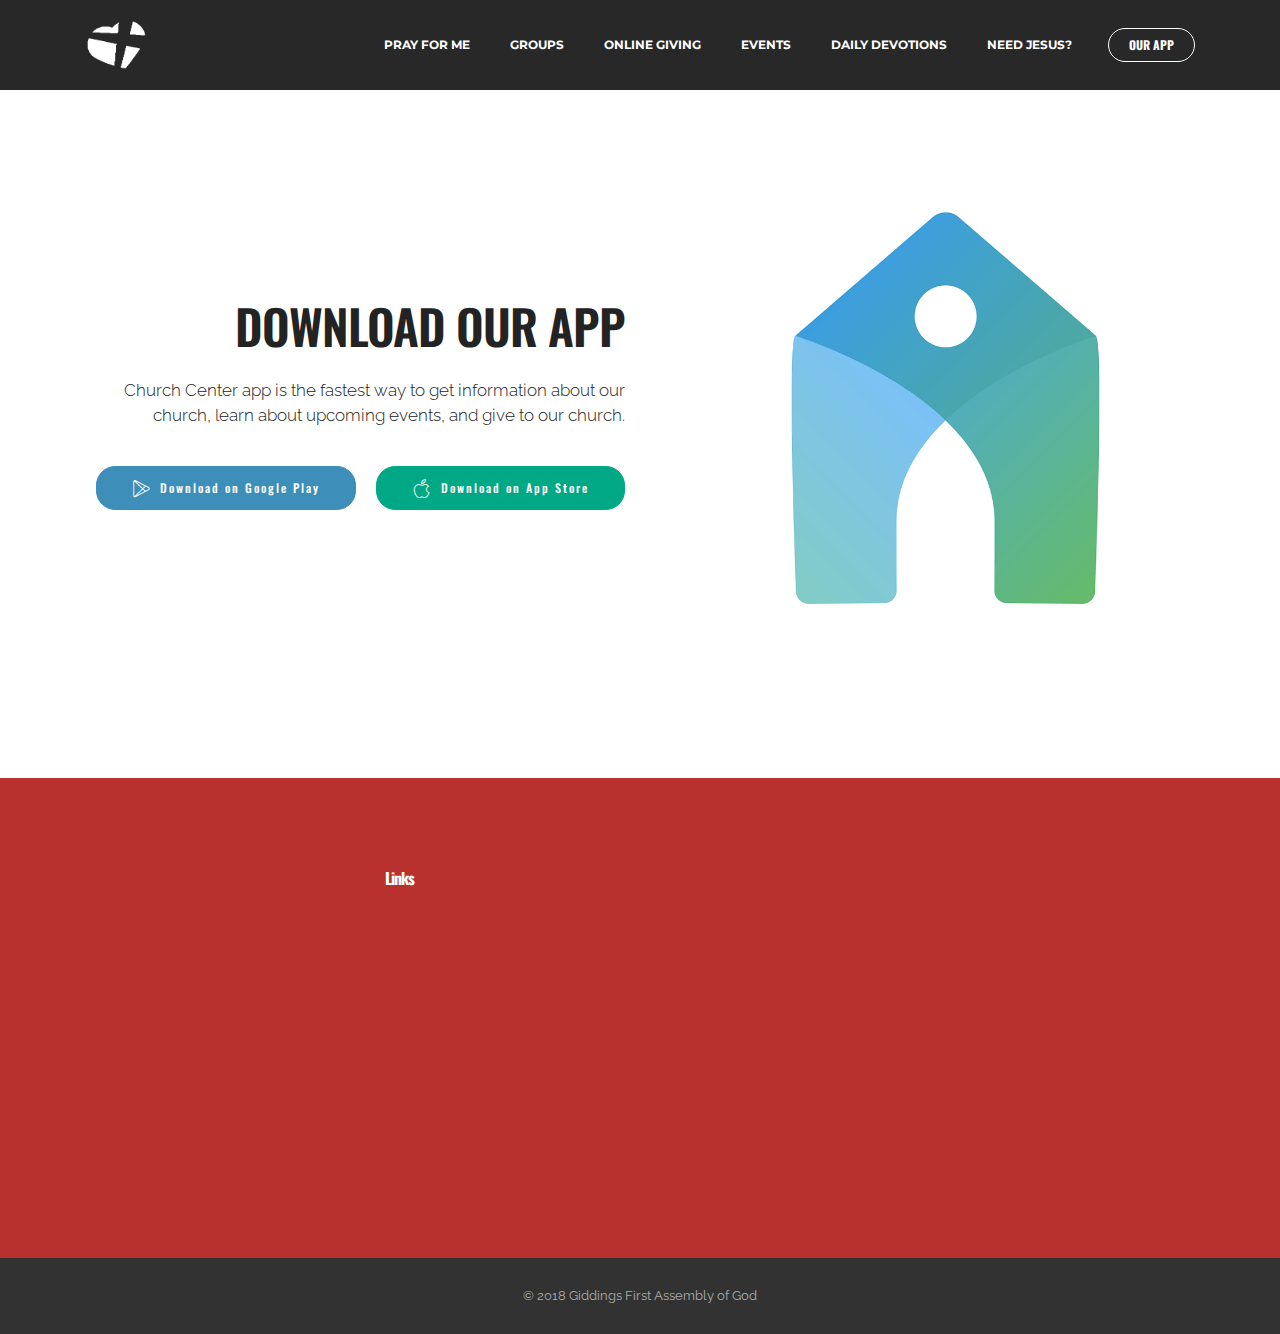
==== app.html @ a01096cb "create github pages" ====
<!DOCTYPE html>
<html >
<head>
  <!-- Site made with Mobirise Website Builder v4.8.7, https://mobirise.com -->
  <meta charset="UTF-8">
  <meta http-equiv="X-UA-Compatible" content="IE=edge">
  <meta name="generator" content="Mobirise v4.8.7, mobirise.com">
  <meta name="viewport" content="width=device-width, initial-scale=1, minimum-scale=1">
  <link rel="shortcut icon" href="assets/images/favicons-16x13-75-128x104-71.png" type="image/x-icon">
  <meta name="description" content="Church Center app is the fastest way to get information about your church, register for events, and give to your church on iOS. Use your credit card, setup a bank account, or use Apple Pay to give quickly to your church.">
  <title>Apps</title>
  <link rel="stylesheet" href="assets/icon54/style.css">
  <link rel="stylesheet" href="https://fonts.googleapis.com/css?family=Montserrat:400,700">
  <link rel="stylesheet" href="https://fonts.googleapis.com/css?family=Raleway:100,100i,200,200i,300,300i,400,400i,500,500i,600,600i,700,700i,800,800i,900,900i">
  <link rel="stylesheet" href="https://fonts.googleapis.com/css?family=Lora:400,700,400italic,700italic&subset=latin">
  <link rel="stylesheet" href="assets/tether/tether.min.css">
  <link rel="stylesheet" href="assets/bootstrap/css/bootstrap.min.css">
  <link rel="stylesheet" href="assets/animate.css/animate.min.css">
  <link rel="stylesheet" href="assets/dropdown/css/style.css">
  <link rel="stylesheet" href="assets/theme/css/style.css">
  <link rel="stylesheet" href="assets/mobirise/css/mbr-additional.css" type="text/css">
  
  
  <script src="https://js.churchcenter.com/modal/v1"></script>
</head>
<body>
  <section id="ext_menu-29" data-rv-view="74">

    <nav class="navbar navbar-dropdown navbar-fixed-top">
        <div class="container">

            <div class="mbr-table">
                <div class="mbr-table-cell">

                    <div class="navbar-brand">
                        <a href="index.html" class="navbar-logo"><img src="assets/images/heart-1400x1123-5-159x128-78.png" alt="logo"></a>
                        
                    </div>

                </div>
                <div class="mbr-table-cell">

                    <button class="navbar-toggler pull-xs-right hidden-md-up" type="button" data-toggle="collapse" data-target="#exCollapsingNavbar">
                        <div class="hamburger-icon"></div>
                    </button>

                    <ul class="nav-dropdown collapse pull-xs-right nav navbar-nav navbar-toggleable-sm" id="exCollapsingNavbar"><li class="nav-item"><a class="nav-link link" href="https://giddingsag.churchcenter.com/people/forms/146?open-in-church-center-modal=true" target="_blank">PRAY FOR ME</a></li><li class="nav-item"><a class="nav-link link" href="https://giddingsag.churchcenteronline.com/groups" target="_blank">GROUPS</a></li><li class="nav-item"><a class="nav-link link" href="https://giddingsag.churchcenter.com/giving?open-in-church-center-modal=true" target="_blank">ONLINE GIVING</a></li><li class="nav-item"><a class="nav-link link" href="https://giddingsag.churchcenteronline.com/registrations" target="_blank">EVENTS</a></li><li class="nav-item"><a class="nav-link link" href="devotions.html">DAILY DEVOTIONS</a></li><li class="nav-item"><a class="nav-link link" href="jesus.html">NEED JESUS?</a></li><li class="nav-item nav-btn"><a class="nav-link btn btn-white btn-white-outline" href="app.html">OUR APP</a></li></ul>
                    <button hidden="" class="navbar-toggler navbar-close" type="button" data-toggle="collapse" data-target="#exCollapsingNavbar">
                        <div class="close-icon"></div>
                    </button>

                </div>
            </div>

        </div>
    </nav>

</section>

<section class="engine"><a href="https://mobirise.info/t">amp templates</a></section><section class="mbr-section mbr-after-navbar" id="msg-box5-2f" data-rv-view="119" style="background-color: rgb(255, 255, 255); padding-top: 160px; padding-bottom: 120px;">

    
    <div class="container">
        <div class="row">
            <div class="mbr-table-md-up">

              

              <div class="mbr-table-cell col-md-5 text-xs-center text-md-right content-size">
                  <h3 class="mbr-section-title display-2">DOWNLOAD OUR APP</h3>
                  <div class="lead">

                    <p>Church Center app is the fastest way to get information about our church, learn about upcoming events, and give to our church.<br></p>

                  </div>

                  <div> <a class="btn btn-danger" href="https://play.google.com/store/apps/details?id=com.ministrycentered.churchcenter" target="_blank"><span class="icon54-v1-google-play mbr-iconfont mbr-iconfont-btn"></span>Download on Google Play</a> <a class="btn btn-info" href="https://itunes.apple.com/us/app/my-church-center/id1357742931?mt=8" target="_blank"><span class="icon54-v1-apple2 mbr-iconfont mbr-iconfont-btn"></span>Download on App Store</a></div>
              </div>


              


              <div class="mbr-table-cell mbr-left-padding-md-up mbr-valign-top col-md-7 image-size" style="width: 50%;">
                  <div class="mbr-figure"><img src="assets/images/square-859x859.png"></div>
              </div>

            </div>
        </div>
    </div>

</section>

<div id="contacts2-27" custom-code="true" data-rv-view="72"><section class="mbr-section mbr-section-md-padding mbr-footer footer2" style="background-color: rgb(184, 49, 47); padding-top: 90px; padding-bottom: 90px;">
    
    <div class="container">
        <div class="row">
            <div class="mbr-footer-content col-xs-12 col-md-3">
                <p class="mbr-editable-content"><strong>Address</strong><br>1050 N. Orange St.<br>Giddings, TX &nbsp;78942<br><br><br>
<strong>Contacts</strong><br>
Email: info@giddingsag.org<br>
Phone: (979) 542-2904</p>
            </div>
            <div class="mbr-footer-content col-xs-12 col-md-3 mbr-editable-content"><strong>Links</strong><ul><li><a href="https://www.youtube.com/user/PastorPatSongs" target="_blank" class="text-white">Pastor's YouTube Channel</a><a class="text-white" href="https://mobirise.com/mobirise-free-win.zip"></a></li><li><a href="https://www.facebook.com/First-Assembly-of-God-637600716319826/?fref=ts&ref=br_tf" target="_blank" class="text-white">Our Facebook Page</a></li><li><div class="fb-send-to-messenger" messenger_app_id="1678638095724206" page_id="637600716319826" data-ref="b64:bWFpbndlYnNpdGU=" color="white" size="xlarge"> </div></li></ul>
           
            </div>
            <div class="col-xs-12 col-md-6">
                <div class="mbr-map">
                    <iframe src="https://www.google.com/maps/embed?pb=!1m18!1m12!1m3!1d3448.653255046473!2d-96.92964078526757!3d30.189897518642383!2m3!1f0!2f0!3f0!3m2!1i1024!2i768!4f13.1!3m3!1m2!1s0x864465641f2641b5%3A0x434a0b38d1fec777!2s1050+N+Orange+St%2C+Giddings%2C+TX+78942!5e0!3m2!1sen!2sus!4v1473897650247" width="100%" height="300" frameborder="0" style="border:0" allowfullscreen=""></iframe></div>
                
                
            </div>
        </div>
    </div>
</section></div>

<div id="footer1-28" custom-code="true" data-rv-view="73"><footer class="mbr-small-footer mbr-section mbr-section-nopadding" data-rv-view="41" style="background-color: rgb(50, 50, 50); padding-top: 1.75rem; padding-bottom: 1.75rem;">
    
    <div class="container text-xs-center">
        <p class="mbr-editable-content">© 2018 Giddings First Assembly of God</p>        
    </div>
</footer></div>


  <script src="assets/web/assets/jquery/jquery.min.js"></script>
  <script src="assets/tether/tether.min.js"></script>
  <script src="assets/bootstrap/js/bootstrap.min.js"></script>
  <script src="assets/smooth-scroll/smooth-scroll.js"></script>
  <script src="assets/viewport-checker/jquery.viewportchecker.js"></script>
  <script src="assets/dropdown/js/script.min.js"></script>
  <script src="assets/touch-swipe/jquery.touch-swipe.min.js"></script>
  <script src="assets/theme/js/script.js"></script>
  
   <script> window.fbMessengerPlugins = window.fbMessengerPlugins || { init : function() { FB.init({ appId: "1678638095724206", xfbml: true, version: "v2.6" }); }, callable : [] }; window.fbAsyncInit = window.fbAsyncInit || function() { window.fbMessengerPlugins.callable.forEach( function( item ) { item(); } ); window.fbMessengerPlugins.init(); }; setTimeout( function() { (function(d, s, id){ var js, fjs = d.getElementsByTagName(s)[0]; if (d.getElementById(id)) { return; } js = d.createElement(s); js.id = id; js.src = "//connect.facebook.net/en_US/sdk.js"; fjs.parentNode.insertBefore(js, fjs); }(document, 'script', 'facebook-jssdk')); }, 0); </script> 
 <div id="scrollToTop" class="scrollToTop mbr-arrow-up"><a style="text-align: center;"><i class="mbr-arrow-up-icon"></i></a></div>
    <input name="animation" type="hidden">
  </body>
</html>
---- assets/icon54/style.css ----
@font-face {
    font-family: 'icon54';
    src: url('fonts/icon54.eot?uf6sbu');
    src: url('fonts/icon54.eot?uf6sbu#iefix') format('embedded-opentype'),
        url('fonts/icon54.ttf?uf6sbu') format('truetype'),
        url('fonts/icon54.woff?uf6sbu') format('woff'),
        url('fonts/icon54.svg?uf6sbu#icon54') format('svg');
    font-weight: normal;
    font-style: normal;
}

[class^='icon54-v1-'],
[class*=' icon54-v1-'] {
    /* use !important to prevent issues with browser extensions that change fonts */
    font-family: 'icon54' !important;
    speak: none;
    font-style: normal;
    font-weight: normal;
    font-variant: normal;
    text-transform: none;
    line-height: 1;

    /* Better Font Rendering =========== */
    -webkit-font-smoothing: antialiased;
    -moz-osx-font-smoothing: grayscale;
}

.icon54-v1-add-bag::before {
    content: '\e900';
}
.icon54-v1-add-cart2::before {
    content: '\e901';
}
.icon54-v1-add-chat1::before {
    content: '\e902';
}
.icon54-v1-add-chat2::before {
    content: '\e903';
}
.icon54-v1-add-chat3::before {
    content: '\e904';
}
.icon54-v1-bitcoin-bag::before {
    content: '\e905';
}
.icon54-v1-bitcoin-cart::before {
    content: '\e906';
}
.icon54-v1-cart::before {
    content: '\e907';
}
.icon54-v1-char-search2::before {
    content: '\e908';
}
.icon54-v1-chat-1::before {
    content: '\e909';
}
.icon54-v1-chat-2::before {
    content: '\e90a';
}
.icon54-v1-chat-3::before {
    content: '\e90b';
}
.icon54-v1-chat-bubble1::before {
    content: '\e90c';
}
.icon54-v1-chat-bubble2::before {
    content: '\e90d';
}
.icon54-v1-chat-bubble4::before {
    content: '\e90e';
}
.icon54-v1-chat-bubble5::before {
    content: '\e90f';
}
.icon54-v1-chat-buble3::before {
    content: '\e910';
}
.icon54-v1-chat-delete1::before {
    content: '\e911';
}
.icon54-v1-chat-delete2::before {
    content: '\e912';
}
.icon54-v1-chat-delete3::before {
    content: '\e913';
}
.icon54-v1-chat-error1::before {
    content: '\e914';
}
.icon54-v1-chat-error2::before {
    content: '\e915';
}
.icon54-v1-chat-error3::before {
    content: '\e916';
}
.icon54-v1-chat-help1::before {
    content: '\e917';
}
.icon54-v1-chat-help2::before {
    content: '\e918';
}
.icon54-v1-chat-help3::before {
    content: '\e919';
}
.icon54-v1-chat-remouve1::before {
    content: '\e91a';
}
.icon54-v1-chat-remouve2::before {
    content: '\e91b';
}
.icon54-v1-chat-remouve3::before {
    content: '\e91c';
}
.icon54-v1-chat-search1::before {
    content: '\e91d';
}
.icon54-v1-chat-search3::before {
    content: '\e91e';
}
.icon54-v1-chat-settings1::before {
    content: '\e91f';
}
.icon54-v1-chat-settings2::before {
    content: '\e920';
}
.icon54-v1-chat-settings3::before {
    content: '\e921';
}
.icon54-v1-chat-user1::before {
    content: '\e922';
}
.icon54-v1-chat-user2::before {
    content: '\e923';
}
.icon54-v1-chat-user3::before {
    content: '\e924';
}
.icon54-v1-chat-user4::before {
    content: '\e925';
}
.icon54-v1-check-out::before {
    content: '\e926';
}
.icon54-v1-clear-bag::before {
    content: '\e927';
}
.icon54-v1-clear-cart2::before {
    content: '\e928';
}
.icon54-v1-conference-chat::before {
    content: '\e929';
}
.icon54-v1-conference-speach::before {
    content: '\e92a';
}
.icon54-v1-credit-card::before {
    content: '\e92b';
}
.icon54-v1-cuppon::before {
    content: '\e92c';
}
.icon54-v1-dismiss-bag::before {
    content: '\e92d';
}
.icon54-v1-dismiss-cart::before {
    content: '\e92e';
}
.icon54-v1-dismiss-chat1::before {
    content: '\e92f';
}
.icon54-v1-dismiss-chat2::before {
    content: '\e930';
}
.icon54-v1-dismiss-chat3::before {
    content: '\e931';
}
.icon54-v1-dollar-bag::before {
    content: '\e932';
}
.icon54-v1-dollar-cart::before {
    content: '\e933';
}
.icon54-v1-done-bag::before {
    content: '\e934';
}
.icon54-v1-done-cat::before {
    content: '\e935';
}
.icon54-v1-dream-bubble1::before {
    content: '\e936';
}
.icon54-v1-dream-bubble2::before {
    content: '\e937';
}
.icon54-v1-dreamimg-2::before {
    content: '\e938';
}
.icon54-v1-dreaming-1::before {
    content: '\e939';
}
.icon54-v1-euro-bag::before {
    content: '\e93a';
}
.icon54-v1-euro-cart::before {
    content: '\e93b';
}
.icon54-v1-favorite-bag::before {
    content: '\e93c';
}
.icon54-v1-favorite-cart::before {
    content: '\e93d';
}
.icon54-v1-favorite-chat1::before {
    content: '\e93e';
}
.icon54-v1-favorite-chat2::before {
    content: '\e93f';
}
.icon54-v1-favorite-chat3::before {
    content: '\e940';
}
.icon54-v1-full-cart2::before {
    content: '\e941';
}
.icon54-v1-gift-box2::before {
    content: '\e942';
}
.icon54-v1-gift-card2::before {
    content: '\e943';
}
.icon54-v1-home-bag::before {
    content: '\e944';
}
.icon54-v1-hot-offer::before {
    content: '\e945';
}
.icon54-v1-mobile-shopping1::before {
    content: '\e946';
}
.icon54-v1-mobile-shopping2::before {
    content: '\e947';
}
.icon54-v1-on-sale2::before {
    content: '\e948';
}
.icon54-v1-on-sale::before {
    content: '\e949';
}
.icon54-v1-online-shopping1::before {
    content: '\e94a';
}
.icon54-v1-online-store::before {
    content: '\e94b';
}
.icon54-v1-open-box::before {
    content: '\e94c';
}
.icon54-v1-pound-bag::before {
    content: '\e94d';
}
.icon54-v1-pound-cart::before {
    content: '\e94e';
}
.icon54-v1-remouve-bag::before {
    content: '\e94f';
}
.icon54-v1-remouve-cart2::before {
    content: '\e950';
}
.icon54-v1-rotate-2::before {
    content: '\e951';
}
.icon54-v1-search-bag::before {
    content: '\e952';
}
.icon54-v1-search-cart::before {
    content: '\e953';
}
.icon54-v1-secure-shopping3::before {
    content: '\e954';
}
.icon54-v1-secure-shopping4::before {
    content: '\e955';
}
.icon54-v1-secure-shopping5::before {
    content: '\e956';
}
.icon54-v1-share-conversation1::before {
    content: '\e957';
}
.icon54-v1-share-conversation2::before {
    content: '\e958';
}
.icon54-v1-share-conversation3::before {
    content: '\e959';
}
.icon54-v1-shipping-box::before {
    content: '\e95a';
}
.icon54-v1-shipping-scedule::before {
    content: '\e95b';
}
.icon54-v1-shipping::before {
    content: '\e95c';
}
.icon54-v1-shopping-bag::before {
    content: '\e95d';
}
.icon54-v1-video-message::before {
    content: '\e95e';
}
.icon54-v1-voice-message::before {
    content: '\e95f';
}
.icon54-v1-web-shop1::before {
    content: '\e960';
}
.icon54-v1-web-shop2::before {
    content: '\e961';
}
.icon54-v1-web-shop3::before {
    content: '\e962';
}
.icon54-v1-d-blockchart1::before {
    content: '\e963';
}
.icon54-v1-112::before {
    content: '\e964';
}
.icon54-v1-911::before {
    content: '\e965';
}
.icon54-v1-add-call::before {
    content: '\e966';
}
.icon54-v1-balloons::before {
    content: '\e967';
}
.icon54-v1-baseball-cap::before {
    content: '\e968';
}
.icon54-v1-bat-man::before {
    content: '\e969';
}
.icon54-v1-block-call::before {
    content: '\e96a';
}
.icon54-v1-block-chart1::before {
    content: '\e96b';
}
.icon54-v1-block-chart2::before {
    content: '\e96c';
}
.icon54-v1-block-chart3::before {
    content: '\e96d';
}
.icon54-v1-bluetuth-phonespeaker::before {
    content: '\e96e';
}
.icon54-v1-call-24h::before {
    content: '\e96f';
}
.icon54-v1-call-center24h::before {
    content: '\e970';
}
.icon54-v1-call-forward::before {
    content: '\e971';
}
.icon54-v1-call-made::before {
    content: '\e972';
}
.icon54-v1-call-recieved::before {
    content: '\e973';
}
.icon54-v1-call-reservation::before {
    content: '\e974';
}
.icon54-v1-clear-call::before {
    content: '\e975';
}
.icon54-v1-crain-hook::before {
    content: '\e976';
}
.icon54-v1-decreasing-chart1::before {
    content: '\e977';
}
.icon54-v1-decreasing-chart2::before {
    content: '\e978';
}
.icon54-v1-delayed-call::before {
    content: '\e979';
}
.icon54-v1-diagram-1::before {
    content: '\e97a';
}
.icon54-v1-diagram-2::before {
    content: '\e97b';
}
.icon54-v1-diagram-3::before {
    content: '\e97c';
}
.icon54-v1-diagram-4::before {
    content: '\e97d';
}
.icon54-v1-dial-pad2::before {
    content: '\e97e';
}
.icon54-v1-dot-chart1::before {
    content: '\e97f';
}
.icon54-v1-dot-chart2::before {
    content: '\e980';
}
.icon54-v1-dot-chart3::before {
    content: '\e981';
}
.icon54-v1-enter-1::before {
    content: '\e982';
}
.icon54-v1-enter-2::before {
    content: '\e983';
}
.icon54-v1-exit-1::before {
    content: '\e984';
}
.icon54-v1-exit-2::before {
    content: '\e985';
}
.icon54-v1-fax-phone::before {
    content: '\e986';
}
.icon54-v1-fragment-chart::before {
    content: '\e987';
}
.icon54-v1-hold-theline::before {
    content: '\e988';
}
.icon54-v1-id-tag::before {
    content: '\e989';
}
.icon54-v1-increasing-chart1::before {
    content: '\e98a';
}
.icon54-v1-increasing-chart2::before {
    content: '\e98b';
}
.icon54-v1-key-2::before {
    content: '\e98c';
}
.icon54-v1-key-hole1::before {
    content: '\e98d';
}
.icon54-v1-key-hole2::before {
    content: '\e98e';
}
.icon54-v1-landscape-chart::before {
    content: '\e98f';
}
.icon54-v1-line-chart1::before {
    content: '\e990';
}
.icon54-v1-line-chart2::before {
    content: '\e991';
}
.icon54-v1-line-chart3::before {
    content: '\e992';
}
.icon54-v1-lock-1::before {
    content: '\e993';
}
.icon54-v1-lock-call::before {
    content: '\e994';
}
.icon54-v1-lock-user1::before {
    content: '\e995';
}
.icon54-v1-lock-user2::before {
    content: '\e996';
}
.icon54-v1-login-form1::before {
    content: '\e997';
}
.icon54-v1-login-form2::before {
    content: '\e998';
}
.icon54-v1-marge-call::before {
    content: '\e999';
}
.icon54-v1-missed-call::before {
    content: '\e99a';
}
.icon54-v1-name-tag::before {
    content: '\e99b';
}
.icon54-v1-open-lock::before {
    content: '\e99c';
}
.icon54-v1-pause-call::before {
    content: '\e99d';
}
.icon54-v1-phone-1::before {
    content: '\e99e';
}
.icon54-v1-phone-2::before {
    content: '\e99f';
}
.icon54-v1-phone-3::before {
    content: '\e9a0';
}
.icon54-v1-phone-4::before {
    content: '\e9a1';
}
.icon54-v1-phone-book::before {
    content: '\e9a2';
}
.icon54-v1-phone-box::before {
    content: '\e9a3';
}
.icon54-v1-phone-intalk::before {
    content: '\e9a4';
}
.icon54-v1-phone-ring::before {
    content: '\e9a5';
}
.icon54-v1-phone-shopping::before {
    content: '\e9a6';
}
.icon54-v1-pie-chart1::before {
    content: '\e9a7';
}
.icon54-v1-pie-chart2::before {
    content: '\e9a8';
}
.icon54-v1-pie-chart3::before {
    content: '\e9a9';
}
.icon54-v1-pin-code::before {
    content: '\e9aa';
}
.icon54-v1-public-phone::before {
    content: '\e9ab';
}
.icon54-v1-recall::before {
    content: '\e9ac';
}
.icon54-v1-record-call::before {
    content: '\e9ad';
}
.icon54-v1-remouve-call::before {
    content: '\e9ae';
}
.icon54-v1-ring-chart1::before {
    content: '\e9af';
}
.icon54-v1-ring-chart2::before {
    content: '\e9b0';
}
.icon54-v1-signal-0::before {
    content: '\e9b1';
}
.icon54-v1-signal-1::before {
    content: '\e9b2';
}
.icon54-v1-signal-2::before {
    content: '\e9b3';
}
.icon54-v1-signal-3::before {
    content: '\e9b4';
}
.icon54-v1-signal-4::before {
    content: '\e9b5';
}
.icon54-v1-signal-5::before {
    content: '\e9b6';
}
.icon54-v1-sinus::before {
    content: '\e9b7';
}
.icon54-v1-split-call::before {
    content: '\e9b8';
}
.icon54-v1-success-chart::before {
    content: '\e9b9';
}
.icon54-v1-table-chart1::before {
    content: '\e9ba';
}
.icon54-v1-table-chart2::before {
    content: '\e9bb';
}
.icon54-v1-tangent::before {
    content: '\e9bc';
}
.icon54-v1-bedroom::before {
    content: '\e9bd';
}
.icon54-v1-fingertouch::before {
    content: '\e9be';
}
.icon54-v1-hour::before {
    content: '\e9bf';
}
.icon54-v1-bedroom2::before {
    content: '\e9c0';
}
.icon54-v1-files::before {
    content: '\e9c1';
}
.icon54-v1-fingertouch2::before {
    content: '\e9c2';
}
.icon54-v1-files2::before {
    content: '\e9c3';
}
.icon54-v1-fingertouch3::before {
    content: '\e9c4';
}
.icon54-v1-starbed::before {
    content: '\e9c5';
}
.icon54-v1-g-network::before {
    content: '\e9c6';
}
.icon54-v1-gp-doc::before {
    content: '\e9c7';
}
.icon54-v1-fingerroatate::before {
    content: '\e9c8';
}
.icon54-v1-fingertouch4::before {
    content: '\e9c9';
}
.icon54-v1-g-network2::before {
    content: '\e9ca';
}
.icon54-v1-starhotel1::before {
    content: '\e9cb';
}
.icon54-v1-starhotel2::before {
    content: '\e9cc';
}
.icon54-v1-ball::before {
    content: '\e9cd';
}
.icon54-v1-min::before {
    content: '\e9ce';
}
.icon54-v1-by7::before {
    content: '\e9cf';
}
.icon54-v1-min2::before {
    content: '\e9d0';
}
.icon54-v1-min3::before {
    content: '\e9d1';
}
.icon54-v1-abascus-calculator::before {
    content: '\e9d2';
}
.icon54-v1-accordion::before {
    content: '\e9d3';
}
.icon54-v1-acrobat-file::before {
    content: '\e9d4';
}
.icon54-v1-add-basket::before {
    content: '\e9d5';
}
.icon54-v1-add-bookmark::before {
    content: '\e9d6';
}
.icon54-v1-add-card::before {
    content: '\e9d7';
}
.icon54-v1-add-cart::before {
    content: '\e9d8';
}
.icon54-v1-add-cloud::before {
    content: '\e9d9';
}
.icon54-v1-add-doc::before {
    content: '\e9da';
}
.icon54-v1-add-file::before {
    content: '\e9db';
}
.icon54-v1-add-folder::before {
    content: '\e9dc';
}
.icon54-v1-add-location::before {
    content: '\e9dd';
}
.icon54-v1-add-mail::before {
    content: '\e9de';
}
.icon54-v1-add-wifi::before {
    content: '\e9df';
}
.icon54-v1-addon-setting::before {
    content: '\e9e0';
}
.icon54-v1-addvertise::before {
    content: '\e9e1';
}
.icon54-v1-adobe-flashplayer::before {
    content: '\e9e2';
}
.icon54-v1-adobe::before {
    content: '\e9e3';
}
.icon54-v1-aif-doc::before {
    content: '\e9e4';
}
.icon54-v1-air-conditioner2::before {
    content: '\e9e5';
}
.icon54-v1-air-conditioner::before {
    content: '\e9e6';
}
.icon54-v1-air-conditioner1::before {
    content: '\e9e7';
}
.icon54-v1-airbnb::before {
    content: '\e9e8';
}
.icon54-v1-alambic::before {
    content: '\e9e9';
}
.icon54-v1-alarm-clock1::before {
    content: '\e9ea';
}
.icon54-v1-alarm-clock2::before {
    content: '\e9eb';
}
.icon54-v1-alarm-clock3::before {
    content: '\e9ec';
}
.icon54-v1-alarm-sound::before {
    content: '\e9ed';
}
.icon54-v1-align-center::before {
    content: '\e9ee';
}
.icon54-v1-align-left::before {
    content: '\e9ef';
}
.icon54-v1-align-right::before {
    content: '\e9f0';
}
.icon54-v1-all-directions::before {
    content: '\e9f1';
}
.icon54-v1-allert-card::before {
    content: '\e9f2';
}
.icon54-v1-alligator::before {
    content: '\e9f3';
}
.icon54-v1-alphabet-list::before {
    content: '\e9f4';
}
.icon54-v1-alu-recycle::before {
    content: '\e9f5';
}
.icon54-v1-amazon::before {
    content: '\e9f6';
}
.icon54-v1-ambulance-1::before {
    content: '\e9f7';
}
.icon54-v1-ambulance::before {
    content: '\e9f8';
}
.icon54-v1-amd::before {
    content: '\e9f9';
}
.icon54-v1-amex-2::before {
    content: '\e9fa';
}
.icon54-v1-amex::before {
    content: '\e9fb';
}
.icon54-v1-amplifier-1::before {
    content: '\e9fc';
}
.icon54-v1-amplifier-2::before {
    content: '\e9fd';
}
.icon54-v1-analogue-antenna::before {
    content: '\e9fe';
}
.icon54-v1-anchor::before {
    content: '\e9ff';
}
.icon54-v1-android::before {
    content: '\ea00';
}
.icon54-v1-angel2::before {
    content: '\ea01';
}
.icon54-v1-angel::before {
    content: '\ea02';
}
.icon54-v1-angry-birds2::before {
    content: '\ea03';
}
.icon54-v1-angry-birds::before {
    content: '\ea04';
}
.icon54-v1-anonymous-1::before {
    content: '\ea05';
}
.icon54-v1-anonymous-2::before {
    content: '\ea06';
}
.icon54-v1-ant::before {
    content: '\ea07';
}
.icon54-v1-antilop::before {
    content: '\ea08';
}
.icon54-v1-app-setting::before {
    content: '\ea09';
}
.icon54-v1-apple2::before {
    content: '\ea0a';
}
.icon54-v1-apple::before {
    content: '\ea0b';
}
.icon54-v1-appstore-2::before {
    content: '\ea0c';
}
.icon54-v1-arc-phisics::before {
    content: '\ea0d';
}
.icon54-v1-arcade::before {
    content: '\ea0e';
}
.icon54-v1-archery-1::before {
    content: '\ea0f';
}
.icon54-v1-archery-2::before {
    content: '\ea10';
}
.icon54-v1-aries::before {
    content: '\ea11';
}
.icon54-v1-army-solider::before {
    content: '\ea12';
}
.icon54-v1-artboard::before {
    content: '\ea13';
}
.icon54-v1-astronaut::before {
    content: '\ea14';
}
.icon54-v1-at-symbol::before {
    content: '\ea15';
}
.icon54-v1-ati::before {
    content: '\ea16';
}
.icon54-v1-atm-1::before {
    content: '\ea17';
}
.icon54-v1-atm-2::before {
    content: '\ea18';
}
.icon54-v1-atm-3::before {
    content: '\ea19';
}
.icon54-v1-atom::before {
    content: '\ea1a';
}
.icon54-v1-atomic-reactor::before {
    content: '\ea1b';
}
.icon54-v1-attach-file::before {
    content: '\ea1c';
}
.icon54-v1-attache-mail::before {
    content: '\ea1d';
}
.icon54-v1-attacher::before {
    content: '\ea1e';
}
.icon54-v1-attention-cloud::before {
    content: '\ea1f';
}
.icon54-v1-attention1-doc::before {
    content: '\ea20';
}
.icon54-v1-attention2-doc::before {
    content: '\ea21';
}
.icon54-v1-auction::before {
    content: '\ea22';
}
.icon54-v1-auto-flash::before {
    content: '\ea23';
}
.icon54-v1-auto-gearbox::before {
    content: '\ea24';
}
.icon54-v1-aux-cabel::before {
    content: '\ea25';
}
.icon54-v1-avi-doc::before {
    content: '\ea26';
}
.icon54-v1-backward-button::before {
    content: '\ea27';
}
.icon54-v1-backward::before {
    content: '\ea28';
}
.icon54-v1-bacteria-1::before {
    content: '\ea29';
}
.icon54-v1-bacteria-4::before {
    content: '\ea2a';
}
.icon54-v1-bad-pig::before {
    content: '\ea2b';
}
.icon54-v1-badminton::before {
    content: '\ea2c';
}
.icon54-v1-bag-1::before {
    content: '\ea2d';
}
.icon54-v1-bag-2::before {
    content: '\ea2e';
}
.icon54-v1-balance-1::before {
    content: '\ea2f';
}
.icon54-v1-balance-2::before {
    content: '\ea30';
}
.icon54-v1-bald-male::before {
    content: '\ea31';
}
.icon54-v1-ball-pen::before {
    content: '\ea32';
}
.icon54-v1-baloon::before {
    content: '\ea33';
}
.icon54-v1-banana::before {
    content: '\ea34';
}
.icon54-v1-banch::before {
    content: '\ea35';
}
.icon54-v1-bank-1::before {
    content: '\ea36';
}
.icon54-v1-bank-2::before {
    content: '\ea37';
}
.icon54-v1-bank3::before {
    content: '\ea38';
}
.icon54-v1-barbeque::before {
    content: '\ea39';
}
.icon54-v1-barcode-scanner::before {
    content: '\ea3a';
}
.icon54-v1-barcode::before {
    content: '\ea3b';
}
.icon54-v1-barrow::before {
    content: '\ea3c';
}
.icon54-v1-baseball-2::before {
    content: '\ea3d';
}
.icon54-v1-baseball::before {
    content: '\ea3e';
}
.icon54-v1-basket-1::before {
    content: '\ea3f';
}
.icon54-v1-basket-2::before {
    content: '\ea40';
}
.icon54-v1-basket-ball::before {
    content: '\ea41';
}
.icon54-v1-basket::before {
    content: '\ea42';
}
.icon54-v1-bass-key::before {
    content: '\ea43';
}
.icon54-v1-bat::before {
    content: '\ea44';
}
.icon54-v1-bath-robe::before {
    content: '\ea45';
}
.icon54-v1-battery2::before {
    content: '\ea46';
}
.icon54-v1-battery-0::before {
    content: '\ea47';
}
.icon54-v1-battery-1::before {
    content: '\ea48';
}
.icon54-v1-battery-2::before {
    content: '\ea49';
}
.icon54-v1-battery-3::before {
    content: '\ea4a';
}
.icon54-v1-battery-4::before {
    content: '\ea4b';
}
.icon54-v1-battery::before {
    content: '\ea4c';
}
.icon54-v1-battrey-charge::before {
    content: '\ea4d';
}
.icon54-v1-beach-ball::before {
    content: '\ea4e';
}
.icon54-v1-beanie-hat::before {
    content: '\ea4f';
}
.icon54-v1-bear::before {
    content: '\ea50';
}
.icon54-v1-beard-man::before {
    content: '\ea51';
}
.icon54-v1-beatle::before {
    content: '\ea52';
}
.icon54-v1-beats::before {
    content: '\ea53';
}
.icon54-v1-bee::before {
    content: '\ea54';
}
.icon54-v1-beer-mug::before {
    content: '\ea55';
}
.icon54-v1-behance::before {
    content: '\ea56';
}
.icon54-v1-bell2::before {
    content: '\ea57';
}
.icon54-v1-bell::before {
    content: '\ea58';
}
.icon54-v1-bellboy::before {
    content: '\ea59';
}
.icon54-v1-bellhop::before {
    content: '\ea5a';
}
.icon54-v1-belt::before {
    content: '\ea5b';
}
.icon54-v1-benjo::before {
    content: '\ea5c';
}
.icon54-v1-bezier-1::before {
    content: '\ea5d';
}
.icon54-v1-bezier-2::before {
    content: '\ea5e';
}
.icon54-v1-big-eye::before {
    content: '\ea5f';
}
.icon54-v1-big-jack::before {
    content: '\ea60';
}
.icon54-v1-big-shopping::before {
    content: '\ea61';
}
.icon54-v1-big-smile::before {
    content: '\ea62';
}
.icon54-v1-bike-1::before {
    content: '\ea63';
}
.icon54-v1-bike-2::before {
    content: '\ea64';
}
.icon54-v1-bike-3::before {
    content: '\ea65';
}
.icon54-v1-bike::before {
    content: '\ea66';
}
.icon54-v1-bikini::before {
    content: '\ea67';
}
.icon54-v1-binders::before {
    content: '\ea68';
}
.icon54-v1-bing::before {
    content: '\ea69';
}
.icon54-v1-binocular::before {
    content: '\ea6a';
}
.icon54-v1-bio-1::before {
    content: '\ea6b';
}
.icon54-v1-bio-2::before {
    content: '\ea6c';
}
.icon54-v1-bio-ennergy::before {
    content: '\ea6d';
}
.icon54-v1-bio-gas::before {
    content: '\ea6e';
}
.icon54-v1-biohazzard::before {
    content: '\ea6f';
}
.icon54-v1-bitcoin-2::before {
    content: '\ea70';
}
.icon54-v1-bitcoin-3::before {
    content: '\ea71';
}
.icon54-v1-bitcoin-cloud::before {
    content: '\ea72';
}
.icon54-v1-bitcoin-doc::before {
    content: '\ea73';
}
.icon54-v1-black-friday::before {
    content: '\ea74';
}
.icon54-v1-blank-file::before {
    content: '\ea75';
}
.icon54-v1-blend-tool::before {
    content: '\ea76';
}
.icon54-v1-blogger::before {
    content: '\ea77';
}
.icon54-v1-blood-drop::before {
    content: '\ea78';
}
.icon54-v1-bluetuth::before {
    content: '\ea79';
}
.icon54-v1-blututh-headset::before {
    content: '\ea7a';
}
.icon54-v1-boiled-egg::before {
    content: '\ea7b';
}
.icon54-v1-bold::before {
    content: '\ea7c';
}
.icon54-v1-bomb::before {
    content: '\ea7d';
}
.icon54-v1-bomber-man::before {
    content: '\ea7e';
}
.icon54-v1-bookmark-1::before {
    content: '\ea7f';
}
.icon54-v1-bookmark-2::before {
    content: '\ea80';
}
.icon54-v1-bookmark-3::before {
    content: '\ea81';
}
.icon54-v1-bookmark-4::before {
    content: '\ea82';
}
.icon54-v1-bookmark-settings::before {
    content: '\ea83';
}
.icon54-v1-bookmark-site2::before {
    content: '\ea84';
}
.icon54-v1-bookmark-site::before {
    content: '\ea85';
}
.icon54-v1-bookmarked-file::before {
    content: '\ea86';
}
.icon54-v1-boot::before {
    content: '\ea87';
}
.icon54-v1-botcoin-1::before {
    content: '\ea88';
}
.icon54-v1-bow-tie::before {
    content: '\ea89';
}
.icon54-v1-bow::before {
    content: '\ea8a';
}
.icon54-v1-bowler-hat::before {
    content: '\ea8b';
}
.icon54-v1-bowling-ball::before {
    content: '\ea8c';
}
.icon54-v1-bowling::before {
    content: '\ea8d';
}
.icon54-v1-boxing-bag::before {
    content: '\ea8e';
}
.icon54-v1-boxing-glov::before {
    content: '\ea8f';
}
.icon54-v1-boxing-helmet::before {
    content: '\ea90';
}
.icon54-v1-boxing-ring::before {
    content: '\ea91';
}
.icon54-v1-bra::before {
    content: '\ea92';
}
.icon54-v1-brain::before {
    content: '\ea93';
}
.icon54-v1-bread::before {
    content: '\ea94';
}
.icon54-v1-breakout::before {
    content: '\ea95';
}
.icon54-v1-bridge::before {
    content: '\ea96';
}
.icon54-v1-briefcase-1::before {
    content: '\ea97';
}
.icon54-v1-briefcase-2::before {
    content: '\ea98';
}
.icon54-v1-brightness-2::before {
    content: '\ea99';
}
.icon54-v1-brightness-3::before {
    content: '\ea9a';
}
.icon54-v1-brigthness-1::before {
    content: '\ea9b';
}
.icon54-v1-broken-glas::before {
    content: '\ea9c';
}
.icon54-v1-broken-heart::before {
    content: '\ea9d';
}
.icon54-v1-broken-link::before {
    content: '\ea9e';
}
.icon54-v1-brush-1::before {
    content: '\ea9f';
}
.icon54-v1-brush-2::before {
    content: '\eaa0';
}
.icon54-v1-bucket::before {
    content: '\eaa1';
}
.icon54-v1-buddybuilding::before {
    content: '\eaa2';
}
.icon54-v1-bug-protect::before {
    content: '\eaa3';
}
.icon54-v1-bullet-list::before {
    content: '\eaa4';
}
.icon54-v1-bulleted-list::before {
    content: '\eaa5';
}
.icon54-v1-bus-1::before {
    content: '\eaa6';
}
.icon54-v1-bus-2::before {
    content: '\eaa7';
}
.icon54-v1-bus-3::before {
    content: '\eaa8';
}
.icon54-v1-busi-2::before {
    content: '\eaa9';
}
.icon54-v1-business-man::before {
    content: '\eaaa';
}
.icon54-v1-business-woman::before {
    content: '\eaab';
}
.icon54-v1-busy-1::before {
    content: '\eaac';
}
.icon54-v1-butterfly::before {
    content: '\eaad';
}
.icon54-v1-button::before {
    content: '\eaae';
}
.icon54-v1-cab::before {
    content: '\eaaf';
}
.icon54-v1-cabine-lift::before {
    content: '\eab0';
}
.icon54-v1-cactus::before {
    content: '\eab1';
}
.icon54-v1-caffe-bean::before {
    content: '\eab2';
}
.icon54-v1-caffe-mug::before {
    content: '\eab3';
}
.icon54-v1-calculator-1::before {
    content: '\eab4';
}
.icon54-v1-calculator-2::before {
    content: '\eab5';
}
.icon54-v1-calculator-3::before {
    content: '\eab6';
}
.icon54-v1-calculator-4::before {
    content: '\eab7';
}
.icon54-v1-calendar-clock::before {
    content: '\eab8';
}
.icon54-v1-calendar::before {
    content: '\eab9';
}
.icon54-v1-call::before {
    content: '\eaba';
}
.icon54-v1-camel::before {
    content: '\eabb';
}
.icon54-v1-camera-12::before {
    content: '\eabc';
}
.icon54-v1-camera-1::before {
    content: '\eabd';
}
.icon54-v1-camera-22::before {
    content: '\eabe';
}
.icon54-v1-camera-2::before {
    content: '\eabf';
}
.icon54-v1-camera-3::before {
    content: '\eac0';
}
.icon54-v1-camera-42::before {
    content: '\eac1';
}
.icon54-v1-camera-4::before {
    content: '\eac2';
}
.icon54-v1-camera-5::before {
    content: '\eac3';
}
.icon54-v1-camera-6::before {
    content: '\eac4';
}
.icon54-v1-camera-7::before {
    content: '\eac5';
}
.icon54-v1-camera-8::before {
    content: '\eac6';
}
.icon54-v1-camera-9::before {
    content: '\eac7';
}
.icon54-v1-camera-rear::before {
    content: '\eac8';
}
.icon54-v1-camera-roll::before {
    content: '\eac9';
}
.icon54-v1-camp-bag::before {
    content: '\eaca';
}
.icon54-v1-camp-fire2::before {
    content: '\eacb';
}
.icon54-v1-camp-fire::before {
    content: '\eacc';
}
.icon54-v1-camping-knief::before {
    content: '\eacd';
}
.icon54-v1-candell::before {
    content: '\eace';
}
.icon54-v1-candy-stick::before {
    content: '\eacf';
}
.icon54-v1-candy::before {
    content: '\ead0';
}
.icon54-v1-captain-america::before {
    content: '\ead1';
}
.icon54-v1-car-1::before {
    content: '\ead2';
}
.icon54-v1-car-2::before {
    content: '\ead3';
}
.icon54-v1-car-3::before {
    content: '\ead4';
}
.icon54-v1-car-airpump::before {
    content: '\ead5';
}
.icon54-v1-car-secure::before {
    content: '\ead6';
}
.icon54-v1-car-service::before {
    content: '\ead7';
}
.icon54-v1-car-wash::before {
    content: '\ead8';
}
.icon54-v1-card-pay::before {
    content: '\ead9';
}
.icon54-v1-card-validity::before {
    content: '\eada';
}
.icon54-v1-cargo-ship::before {
    content: '\eadb';
}
.icon54-v1-carnaval::before {
    content: '\eadc';
}
.icon54-v1-carrot::before {
    content: '\eadd';
}
.icon54-v1-cart-1::before {
    content: '\eade';
}
.icon54-v1-cart-2::before {
    content: '\eadf';
}
.icon54-v1-cart-done::before {
    content: '\eae0';
}
.icon54-v1-cash-pay::before {
    content: '\eae1';
}
.icon54-v1-cash-payment::before {
    content: '\eae2';
}
.icon54-v1-cassette::before {
    content: '\eae3';
}
.icon54-v1-cat::before {
    content: '\eae4';
}
.icon54-v1-cd-case::before {
    content: '\eae5';
}
.icon54-v1-cello::before {
    content: '\eae6';
}
.icon54-v1-celsius::before {
    content: '\eae7';
}
.icon54-v1-chaplin::before {
    content: '\eae8';
}
.icon54-v1-character-spacing::before {
    content: '\eae9';
}
.icon54-v1-check-file::before {
    content: '\eaea';
}
.icon54-v1-check::before {
    content: '\eaeb';
}
.icon54-v1-checkout-bitcoin1::before {
    content: '\eaec';
}
.icon54-v1-checkout-bitcoin2::before {
    content: '\eaed';
}
.icon54-v1-checkout-dollar1::before {
    content: '\eaee';
}
.icon54-v1-checkout-dollar2::before {
    content: '\eaef';
}
.icon54-v1-checkout-euro1::before {
    content: '\eaf0';
}
.icon54-v1-checkout-euro2::before {
    content: '\eaf1';
}
.icon54-v1-checkout-pound1::before {
    content: '\eaf2';
}
.icon54-v1-checout-pound2::before {
    content: '\eaf3';
}
.icon54-v1-cheese::before {
    content: '\eaf4';
}
.icon54-v1-cheetah::before {
    content: '\eaf5';
}
.icon54-v1-chef::before {
    content: '\eaf6';
}
.icon54-v1-cherry::before {
    content: '\eaf7';
}
.icon54-v1-chess::before {
    content: '\eaf8';
}
.icon54-v1-chicken-leg::before {
    content: '\eaf9';
}
.icon54-v1-chicken::before {
    content: '\eafa';
}
.icon54-v1-chilly::before {
    content: '\eafb';
}
.icon54-v1-chimney::before {
    content: '\eafc';
}
.icon54-v1-chip::before {
    content: '\eafd';
}
.icon54-v1-christmas-decoration::before {
    content: '\eafe';
}
.icon54-v1-christmas-light::before {
    content: '\eaff';
}
.icon54-v1-christmas-star::before {
    content: '\eb00';
}
.icon54-v1-christmas-tree::before {
    content: '\eb01';
}
.icon54-v1-chrome::before {
    content: '\eb02';
}
.icon54-v1-circus::before {
    content: '\eb03';
}
.icon54-v1-clear-basket::before {
    content: '\eb04';
}
.icon54-v1-clear-bookmark::before {
    content: '\eb05';
}
.icon54-v1-clear-cart::before {
    content: '\eb06';
}
.icon54-v1-clear-file::before {
    content: '\eb07';
}
.icon54-v1-clear-folder::before {
    content: '\eb08';
}
.icon54-v1-clear-format::before {
    content: '\eb09';
}
.icon54-v1-clear-formatting::before {
    content: '\eb0a';
}
.icon54-v1-clear-location::before {
    content: '\eb0b';
}
.icon54-v1-clear-network::before {
    content: '\eb0c';
}
.icon54-v1-click-1::before {
    content: '\eb0d';
}
.icon54-v1-click-2::before {
    content: '\eb0e';
}
.icon54-v1-clock-1::before {
    content: '\eb0f';
}
.icon54-v1-clock-2::before {
    content: '\eb10';
}
.icon54-v1-clone-cloud::before {
    content: '\eb11';
}
.icon54-v1-close-2::before {
    content: '\eb12';
}
.icon54-v1-closr-1::before {
    content: '\eb13';
}
.icon54-v1-cloud2::before {
    content: '\eb14';
}
.icon54-v1-cloud-download::before {
    content: '\eb15';
}
.icon54-v1-cloud-drive::before {
    content: '\eb16';
}
.icon54-v1-cloud-folder2::before {
    content: '\eb17';
}
.icon54-v1-cloud-folder::before {
    content: '\eb18';
}
.icon54-v1-cloud-help::before {
    content: '\eb19';
}
.icon54-v1-cloud-list::before {
    content: '\eb1a';
}
.icon54-v1-cloud-network::before {
    content: '\eb1b';
}
.icon54-v1-cloud-server::before {
    content: '\eb1c';
}
.icon54-v1-cloud-setting::before {
    content: '\eb1d';
}
.icon54-v1-cloud-upload::before {
    content: '\eb1e';
}
.icon54-v1-cloud::before {
    content: '\eb1f';
}
.icon54-v1-cloudy-day::before {
    content: '\eb20';
}
.icon54-v1-cloudy-fog::before {
    content: '\eb21';
}
.icon54-v1-cloudy-night::before {
    content: '\eb22';
}
.icon54-v1-cloudy::before {
    content: '\eb23';
}
.icon54-v1-clown::before {
    content: '\eb24';
}
.icon54-v1-clubs-acecard::before {
    content: '\eb25';
}
.icon54-v1-cmera-3::before {
    content: '\eb26';
}
.icon54-v1-cmyk::before {
    content: '\eb27';
}
.icon54-v1-coal-railcar::before {
    content: '\eb28';
}
.icon54-v1-coat-rank::before {
    content: '\eb29';
}
.icon54-v1-coat::before {
    content: '\eb2a';
}
.icon54-v1-coce-withglass::before {
    content: '\eb2b';
}
.icon54-v1-cockroach::before {
    content: '\eb2c';
}
.icon54-v1-coctail-glass1::before {
    content: '\eb2d';
}
.icon54-v1-coctail-glass2::before {
    content: '\eb2e';
}
.icon54-v1-coding::before {
    content: '\eb2f';
}
.icon54-v1-coffe-togo::before {
    content: '\eb30';
}
.icon54-v1-coffe::before {
    content: '\eb31';
}
.icon54-v1-coin-andcash::before {
    content: '\eb32';
}
.icon54-v1-coins-1::before {
    content: '\eb33';
}
.icon54-v1-coins-2::before {
    content: '\eb34';
}
.icon54-v1-coins-3::before {
    content: '\eb35';
}
.icon54-v1-combine-file::before {
    content: '\eb36';
}
.icon54-v1-compact-disc::before {
    content: '\eb37';
}
.icon54-v1-compas-rose::before {
    content: '\eb38';
}
.icon54-v1-compass-1::before {
    content: '\eb39';
}
.icon54-v1-compass-2::before {
    content: '\eb3a';
}
.icon54-v1-compose-mail1::before {
    content: '\eb3b';
}
.icon54-v1-compose-mail2::before {
    content: '\eb3c';
}
.icon54-v1-computer-download::before {
    content: '\eb3d';
}
.icon54-v1-computer-network1::before {
    content: '\eb3e';
}
.icon54-v1-computer-network2::before {
    content: '\eb3f';
}
.icon54-v1-computer-upload::before {
    content: '\eb40';
}
.icon54-v1-concert-lighting::before {
    content: '\eb41';
}
.icon54-v1-concrete-truck::before {
    content: '\eb42';
}
.icon54-v1-conga-1::before {
    content: '\eb43';
}
.icon54-v1-conga-2::before {
    content: '\eb44';
}
.icon54-v1-contact-book1::before {
    content: '\eb45';
}
.icon54-v1-contact-book2::before {
    content: '\eb46';
}
.icon54-v1-contact-folder::before {
    content: '\eb47';
}
.icon54-v1-contact-info::before {
    content: '\eb48';
}
.icon54-v1-container-railcar::before {
    content: '\eb49';
}
.icon54-v1-contract-1::before {
    content: '\eb4a';
}
.icon54-v1-contract-2::before {
    content: '\eb4b';
}
.icon54-v1-converse::before {
    content: '\eb4c';
}
.icon54-v1-convert-bitcoin::before {
    content: '\eb4d';
}
.icon54-v1-convert-curency::before {
    content: '\eb4e';
}
.icon54-v1-cookie-man::before {
    content: '\eb4f';
}
.icon54-v1-copy-machine::before {
    content: '\eb50';
}
.icon54-v1-corn::before {
    content: '\eb51';
}
.icon54-v1-coroflot::before {
    content: '\eb52';
}
.icon54-v1-corrector::before {
    content: '\eb53';
}
.icon54-v1-countdown-1::before {
    content: '\eb54';
}
.icon54-v1-countdown-2::before {
    content: '\eb55';
}
.icon54-v1-countdown-3::before {
    content: '\eb56';
}
.icon54-v1-countdown-4::before {
    content: '\eb57';
}
.icon54-v1-countdown-5::before {
    content: '\eb58';
}
.icon54-v1-cow::before {
    content: '\eb59';
}
.icon54-v1-crain-truck2::before {
    content: '\eb5a';
}
.icon54-v1-crain-truck::before {
    content: '\eb5b';
}
.icon54-v1-crain::before {
    content: '\eb5c';
}
.icon54-v1-credit-card1::before {
    content: '\eb5d';
}
.icon54-v1-credit-card2::before {
    content: '\eb5e';
}
.icon54-v1-credit-card3::before {
    content: '\eb5f';
}
.icon54-v1-criminal::before {
    content: '\eb60';
}
.icon54-v1-croissant::before {
    content: '\eb61';
}
.icon54-v1-cronometer::before {
    content: '\eb62';
}
.icon54-v1-crop-image::before {
    content: '\eb63';
}
.icon54-v1-crop-tool::before {
    content: '\eb64';
}
.icon54-v1-crown-1::before {
    content: '\eb65';
}
.icon54-v1-crown-2::before {
    content: '\eb66';
}
.icon54-v1-crunchyroll::before {
    content: '\eb67';
}
.icon54-v1-cry-hard::before {
    content: '\eb68';
}
.icon54-v1-cry::before {
    content: '\eb69';
}
.icon54-v1-css-3::before {
    content: '\eb6a';
}
.icon54-v1-cup-1::before {
    content: '\eb6b';
}
.icon54-v1-cup-2::before {
    content: '\eb6c';
}
.icon54-v1-cup-3::before {
    content: '\eb6d';
}
.icon54-v1-cursor-select1::before {
    content: '\eb6e';
}
.icon54-v1-cusror-select2::before {
    content: '\eb6f';
}
.icon54-v1-cuter::before {
    content: '\eb70';
}
.icon54-v1-cylinder-hat::before {
    content: '\eb71';
}
.icon54-v1-cymbal::before {
    content: '\eb72';
}
.icon54-v1-cystern-railcar::before {
    content: '\eb73';
}
.icon54-v1-cystern-truck::before {
    content: '\eb74';
}
.icon54-v1-dailybooth::before {
    content: '\eb75';
}
.icon54-v1-darth-vader::before {
    content: '\eb76';
}
.icon54-v1-darts::before {
    content: '\eb77';
}
.icon54-v1-decode-file::before {
    content: '\eb78';
}
.icon54-v1-decrease-indent::before {
    content: '\eb79';
}
.icon54-v1-decrease-margin::before {
    content: '\eb7a';
}
.icon54-v1-deer::before {
    content: '\eb7b';
}
.icon54-v1-delete-mail::before {
    content: '\eb7c';
}
.icon54-v1-delicious::before {
    content: '\eb7d';
}
.icon54-v1-desert::before {
    content: '\eb7e';
}
.icon54-v1-design-software::before {
    content: '\eb7f';
}
.icon54-v1-designfloat::before {
    content: '\eb80';
}
.icon54-v1-designmoo::before {
    content: '\eb81';
}
.icon54-v1-desktop-security::before {
    content: '\eb82';
}
.icon54-v1-deviant-art::before {
    content: '\eb83';
}
.icon54-v1-devil::before {
    content: '\eb84';
}
.icon54-v1-dial-pad::before {
    content: '\eb85';
}
.icon54-v1-diamond-acecard::before {
    content: '\eb86';
}
.icon54-v1-diamond::before {
    content: '\eb87';
}
.icon54-v1-dice2::before {
    content: '\eb88';
}
.icon54-v1-dice::before {
    content: '\eb89';
}
.icon54-v1-digg::before {
    content: '\eb8a';
}
.icon54-v1-digital-alarmclock::before {
    content: '\eb8b';
}
.icon54-v1-digital-design::before {
    content: '\eb8c';
}
.icon54-v1-diigo::before {
    content: '\eb8d';
}
.icon54-v1-direction-control1::before {
    content: '\eb8e';
}
.icon54-v1-direction-control2::before {
    content: '\eb8f';
}
.icon54-v1-direction-select1::before {
    content: '\eb90';
}
.icon54-v1-direction-select2::before {
    content: '\eb91';
}
.icon54-v1-directions-2::before {
    content: '\eb92';
}
.icon54-v1-directions::before {
    content: '\eb93';
}
.icon54-v1-disc-doc::before {
    content: '\eb94';
}
.icon54-v1-discount-bitcoin::before {
    content: '\eb95';
}
.icon54-v1-discount-coupon::before {
    content: '\eb96';
}
.icon54-v1-discount-dollar::before {
    content: '\eb97';
}
.icon54-v1-discount-euro::before {
    content: '\eb98';
}
.icon54-v1-discount-pound::before {
    content: '\eb99';
}
.icon54-v1-disk-cutter::before {
    content: '\eb9a';
}
.icon54-v1-dismiss-bookmark::before {
    content: '\eb9b';
}
.icon54-v1-dismiss-card::before {
    content: '\eb9c';
}
.icon54-v1-dismiss-cloud::before {
    content: '\eb9d';
}
.icon54-v1-dismiss-doc::before {
    content: '\eb9e';
}
.icon54-v1-dismiss-file::before {
    content: '\eb9f';
}
.icon54-v1-dismiss-firewall::before {
    content: '\eba0';
}
.icon54-v1-dismiss-folder::before {
    content: '\eba1';
}
.icon54-v1-dismiss-mail::before {
    content: '\eba2';
}
.icon54-v1-dismiss-network::before {
    content: '\eba3';
}
.icon54-v1-dismiss-settings::before {
    content: '\eba4';
}
.icon54-v1-dispacher-1::before {
    content: '\eba5';
}
.icon54-v1-dispacher-2::before {
    content: '\eba6';
}
.icon54-v1-distance-1::before {
    content: '\eba7';
}
.icon54-v1-distance-2::before {
    content: '\eba8';
}
.icon54-v1-diving-mask::before {
    content: '\eba9';
}
.icon54-v1-dj-mixer::before {
    content: '\ebaa';
}
.icon54-v1-dna::before {
    content: '\ebab';
}
.icon54-v1-do-notdisturbe::before {
    content: '\ebac';
}
.icon54-v1-document-cutter::before {
    content: '\ebad';
}
.icon54-v1-document-file::before {
    content: '\ebae';
}
.icon54-v1-documents::before {
    content: '\ebaf';
}
.icon54-v1-dodgem::before {
    content: '\ebb0';
}
.icon54-v1-dog::before {
    content: '\ebb1';
}
.icon54-v1-dollar-1::before {
    content: '\ebb2';
}
.icon54-v1-dollar-2::before {
    content: '\ebb3';
}
.icon54-v1-dollar-3::before {
    content: '\ebb4';
}
.icon54-v1-dollar-card::before {
    content: '\ebb5';
}
.icon54-v1-dollar-cloud::before {
    content: '\ebb6';
}
.icon54-v1-dollar-doc::before {
    content: '\ebb7';
}
.icon54-v1-dollar-fall::before {
    content: '\ebb8';
}
.icon54-v1-dollar-rise::before {
    content: '\ebb9';
}
.icon54-v1-dolphin::before {
    content: '\ebba';
}
.icon54-v1-domino::before {
    content: '\ebbb';
}
.icon54-v1-donate-blood::before {
    content: '\ebbc';
}
.icon54-v1-donate::before {
    content: '\ebbd';
}
.icon54-v1-done-basket::before {
    content: '\ebbe';
}
.icon54-v1-done-bookmark::before {
    content: '\ebbf';
}
.icon54-v1-done-card::before {
    content: '\ebc0';
}
.icon54-v1-done-cloud::before {
    content: '\ebc1';
}
.icon54-v1-done-doc::before {
    content: '\ebc2';
}
.icon54-v1-done-folder::before {
    content: '\ebc3';
}
.icon54-v1-done-location::before {
    content: '\ebc4';
}
.icon54-v1-done-mail::before {
    content: '\ebc5';
}
.icon54-v1-donkey::before {
    content: '\ebc6';
}
.icon54-v1-dont-touchround::before {
    content: '\ebc7';
}
.icon54-v1-dont-touch::before {
    content: '\ebc8';
}
.icon54-v1-donut::before {
    content: '\ebc9';
}
.icon54-v1-door-hanger::before {
    content: '\ebca';
}
.icon54-v1-double-click1::before {
    content: '\ebcb';
}
.icon54-v1-double-click2::before {
    content: '\ebcc';
}
.icon54-v1-double-tap::before {
    content: '\ebcd';
}
.icon54-v1-dove::before {
    content: '\ebce';
}
.icon54-v1-down-1::before {
    content: '\ebcf';
}
.icon54-v1-down-2::before {
    content: '\ebd0';
}
.icon54-v1-down-3::before {
    content: '\ebd1';
}
.icon54-v1-down-4::before {
    content: '\ebd2';
}
.icon54-v1-down-5::before {
    content: '\ebd3';
}
.icon54-v1-down-6::before {
    content: '\ebd4';
}
.icon54-v1-down-7::before {
    content: '\ebd5';
}
.icon54-v1-down-8::before {
    content: '\ebd6';
}
.icon54-v1-down-9::before {
    content: '\ebd7';
}
.icon54-v1-down-10::before {
    content: '\ebd8';
}
.icon54-v1-down-11::before {
    content: '\ebd9';
}
.icon54-v1-down-12::before {
    content: '\ebda';
}
.icon54-v1-down-left1::before {
    content: '\ebdb';
}
.icon54-v1-down-right1::before {
    content: '\ebdc';
}
.icon54-v1-download-bookmark::before {
    content: '\ebdd';
}
.icon54-v1-download-doc::before {
    content: '\ebde';
}
.icon54-v1-download-file::before {
    content: '\ebdf';
}
.icon54-v1-download-folder::before {
    content: '\ebe0';
}
.icon54-v1-download::before {
    content: '\ebe1';
}
.icon54-v1-drag-drop::before {
    content: '\ebe2';
}
.icon54-v1-drag-down::before {
    content: '\ebe3';
}
.icon54-v1-drag-hand1::before {
    content: '\ebe4';
}
.icon54-v1-drag-hand2::before {
    content: '\ebe5';
}
.icon54-v1-drag-location::before {
    content: '\ebe6';
}
.icon54-v1-drag-up::before {
    content: '\ebe7';
}
.icon54-v1-dress-1::before {
    content: '\ebe8';
}
.icon54-v1-dress-2::before {
    content: '\ebe9';
}
.icon54-v1-dribbble::before {
    content: '\ebea';
}
.icon54-v1-driller::before {
    content: '\ebeb';
}
.icon54-v1-drive-file::before {
    content: '\ebec';
}
.icon54-v1-drive-folder::before {
    content: '\ebed';
}
.icon54-v1-drool::before {
    content: '\ebee';
}
.icon54-v1-dropbox-file::before {
    content: '\ebef';
}
.icon54-v1-dropbox-folder::before {
    content: '\ebf0';
}
.icon54-v1-dropbox::before {
    content: '\ebf1';
}
.icon54-v1-drowing::before {
    content: '\ebf2';
}
.icon54-v1-drum-1::before {
    content: '\ebf3';
}
.icon54-v1-drum-2::before {
    content: '\ebf4';
}
.icon54-v1-drum-sticks::before {
    content: '\ebf5';
}
.icon54-v1-drupal::before {
    content: '\ebf6';
}
.icon54-v1-duck::before {
    content: '\ebf7';
}
.icon54-v1-dumbbell::before {
    content: '\ebf8';
}
.icon54-v1-dumper-truck::before {
    content: '\ebf9';
}
.icon54-v1-dvd-case::before {
    content: '\ebfa';
}
.icon54-v1-dvd-disc::before {
    content: '\ebfb';
}
.icon54-v1-dvd-sign::before {
    content: '\ebfc';
}
.icon54-v1-dzone::before {
    content: '\ebfd';
}
.icon54-v1-eagle-1::before {
    content: '\ebfe';
}
.icon54-v1-eagle-2::before {
    content: '\ebff';
}
.icon54-v1-earphone-1::before {
    content: '\ec00';
}
.icon54-v1-earphone-2::before {
    content: '\ec01';
}
.icon54-v1-eatrh-support::before {
    content: '\ec02';
}
.icon54-v1-ebay::before {
    content: '\ec03';
}
.icon54-v1-ebooks-folder::before {
    content: '\ec04';
}
.icon54-v1-eco-badge::before {
    content: '\ec05';
}
.icon54-v1-eco-bulb1::before {
    content: '\ec06';
}
.icon54-v1-eco-bulb2::before {
    content: '\ec07';
}
.icon54-v1-eco-earth::before {
    content: '\ec08';
}
.icon54-v1-ecuation::before {
    content: '\ec09';
}
.icon54-v1-edge::before {
    content: '\ec0a';
}
.icon54-v1-edit-doc::before {
    content: '\ec0b';
}
.icon54-v1-edit-wifi::before {
    content: '\ec0c';
}
.icon54-v1-egg-holder::before {
    content: '\ec0d';
}
.icon54-v1-einstein::before {
    content: '\ec0e';
}
.icon54-v1-electric-guitar1::before {
    content: '\ec0f';
}
.icon54-v1-electric-guitar2::before {
    content: '\ec10';
}
.icon54-v1-electric-plug::before {
    content: '\ec11';
}
.icon54-v1-elephant::before {
    content: '\ec12';
}
.icon54-v1-elevator::before {
    content: '\ec13';
}
.icon54-v1-elf::before {
    content: '\ec14';
}
.icon54-v1-elvis::before {
    content: '\ec15';
}
.icon54-v1-email-file::before {
    content: '\ec16';
}
.icon54-v1-email-folder::before {
    content: '\ec17';
}
.icon54-v1-encode-file::before {
    content: '\ec18';
}
.icon54-v1-end-call::before {
    content: '\ec19';
}
.icon54-v1-energy-drink::before {
    content: '\ec1a';
}
.icon54-v1-enter-pin2::before {
    content: '\ec1b';
}
.icon54-v1-enter-pin::before {
    content: '\ec1c';
}
.icon54-v1-envato::before {
    content: '\ec1d';
}
.icon54-v1-eraser-tool::before {
    content: '\ec1e';
}
.icon54-v1-eroor-folder::before {
    content: '\ec1f';
}
.icon54-v1-error-bookmark::before {
    content: '\ec20';
}
.icon54-v1-error-card::before {
    content: '\ec21';
}
.icon54-v1-error-cloud::before {
    content: '\ec22';
}
.icon54-v1-error-doc::before {
    content: '\ec23';
}
.icon54-v1-espresso::before {
    content: '\ec24';
}
.icon54-v1-ethernet::before {
    content: '\ec25';
}
.icon54-v1-euro-1::before {
    content: '\ec26';
}
.icon54-v1-euro-2::before {
    content: '\ec27';
}
.icon54-v1-euro-3::before {
    content: '\ec28';
}
.icon54-v1-euro-card::before {
    content: '\ec29';
}
.icon54-v1-euro-cloud::before {
    content: '\ec2a';
}
.icon54-v1-euro-doc::before {
    content: '\ec2b';
}
.icon54-v1-euro-fall::before {
    content: '\ec2c';
}
.icon54-v1-euro-rise::before {
    content: '\ec2d';
}
.icon54-v1-evernote::before {
    content: '\ec2e';
}
.icon54-v1-evil::before {
    content: '\ec2f';
}
.icon54-v1-excavator-1::before {
    content: '\ec30';
}
.icon54-v1-excavator-2::before {
    content: '\ec31';
}
.icon54-v1-excel::before {
    content: '\ec32';
}
.icon54-v1-exit-sign::before {
    content: '\ec33';
}
.icon54-v1-expensive::before {
    content: '\ec34';
}
.icon54-v1-expisior::before {
    content: '\ec35';
}
.icon54-v1-eyedropper::before {
    content: '\ec36';
}
.icon54-v1-facebook-1::before {
    content: '\ec37';
}
.icon54-v1-facebook-2::before {
    content: '\ec38';
}
.icon54-v1-facebook-messenger::before {
    content: '\ec39';
}
.icon54-v1-factory-1::before {
    content: '\ec3a';
}
.icon54-v1-factory-2::before {
    content: '\ec3b';
}
.icon54-v1-factory-3::before {
    content: '\ec3c';
}
.icon54-v1-factory-chimneys::before {
    content: '\ec3d';
}
.icon54-v1-factory-line::before {
    content: '\ec3e';
}
.icon54-v1-fahrenheit::before {
    content: '\ec3f';
}
.icon54-v1-fan::before {
    content: '\ec40';
}
.icon54-v1-favorit-file::before {
    content: '\ec41';
}
.icon54-v1-favorit-location::before {
    content: '\ec42';
}
.icon54-v1-favorit-network::before {
    content: '\ec43';
}
.icon54-v1-favorite-card::before {
    content: '\ec44';
}
.icon54-v1-favorite-cloud::before {
    content: '\ec45';
}
.icon54-v1-favorite-doc::before {
    content: '\ec46';
}
.icon54-v1-favorite-folder::before {
    content: '\ec47';
}
.icon54-v1-favorite-mail::before {
    content: '\ec48';
}
.icon54-v1-favorite-store::before {
    content: '\ec49';
}
.icon54-v1-favorite-wifi::before {
    content: '\ec4a';
}
.icon54-v1-favorite::before {
    content: '\ec4b';
}
.icon54-v1-feather::before {
    content: '\ec4c';
}
.icon54-v1-feedburner::before {
    content: '\ec4d';
}
.icon54-v1-feeling-sick::before {
    content: '\ec4e';
}
.icon54-v1-female-1::before {
    content: '\ec4f';
}
.icon54-v1-female-2::before {
    content: '\ec50';
}
.icon54-v1-female-user::before {
    content: '\ec51';
}
.icon54-v1-fever::before {
    content: '\ec52';
}
.icon54-v1-file-error::before {
    content: '\ec53';
}
.icon54-v1-file-settings::before {
    content: '\ec54';
}
.icon54-v1-film-clapper::before {
    content: '\ec55';
}
.icon54-v1-film-roll::before {
    content: '\ec56';
}
.icon54-v1-film-stripe::before {
    content: '\ec57';
}
.icon54-v1-filter::before {
    content: '\ec58';
}
.icon54-v1-financial-care1::before {
    content: '\ec59';
}
.icon54-v1-financial-care2::before {
    content: '\ec5a';
}
.icon54-v1-financial-care3::before {
    content: '\ec5b';
}
.icon54-v1-finder::before {
    content: '\ec5c';
}
.icon54-v1-finger-print::before {
    content: '\ec5d';
}
.icon54-v1-fire-alarm::before {
    content: '\ec5e';
}
.icon54-v1-fire-extinguisher::before {
    content: '\ec5f';
}
.icon54-v1-fire-fighjter::before {
    content: '\ec60';
}
.icon54-v1-firefox::before {
    content: '\ec61';
}
.icon54-v1-firewall-attention::before {
    content: '\ec62';
}
.icon54-v1-firewall-error::before {
    content: '\ec63';
}
.icon54-v1-firewall-off::before {
    content: '\ec64';
}
.icon54-v1-firewall-ok::before {
    content: '\ec65';
}
.icon54-v1-firewall-on::before {
    content: '\ec66';
}
.icon54-v1-firewall-settings::before {
    content: '\ec67';
}
.icon54-v1-firewall::before {
    content: '\ec68';
}
.icon54-v1-fireworks-1::before {
    content: '\ec69';
}
.icon54-v1-fireworks-2::before {
    content: '\ec6a';
}
.icon54-v1-fish::before {
    content: '\ec6b';
}
.icon54-v1-fishing::before {
    content: '\ec6c';
}
.icon54-v1-flamingo::before {
    content: '\ec6d';
}
.icon54-v1-flash-1::before {
    content: '\ec6e';
}
.icon54-v1-flash-light::before {
    content: '\ec6f';
}
.icon54-v1-flash-off::before {
    content: '\ec70';
}
.icon54-v1-flash-on::before {
    content: '\ec71';
}
.icon54-v1-flash-video::before {
    content: '\ec72';
}
.icon54-v1-flickr-2::before {
    content: '\ec73';
}
.icon54-v1-flickr::before {
    content: '\ec74';
}
.icon54-v1-flower::before {
    content: '\ec75';
}
.icon54-v1-flusk-holder::before {
    content: '\ec76';
}
.icon54-v1-flute2::before {
    content: '\ec77';
}
.icon54-v1-flute::before {
    content: '\ec78';
}
.icon54-v1-flv-doc::before {
    content: '\ec79';
}
.icon54-v1-fly::before {
    content: '\ec7a';
}
.icon54-v1-focus-auto::before {
    content: '\ec7b';
}
.icon54-v1-focus-center::before {
    content: '\ec7c';
}
.icon54-v1-fog-day::before {
    content: '\ec7d';
}
.icon54-v1-fog-night::before {
    content: '\ec7e';
}
.icon54-v1-fog::before {
    content: '\ec7f';
}
.icon54-v1-folder-1::before {
    content: '\ec80';
}
.icon54-v1-folder-tree::before {
    content: '\ec81';
}
.icon54-v1-folder-withdoc::before {
    content: '\ec82';
}
.icon54-v1-font-szie::before {
    content: '\ec83';
}
.icon54-v1-foodspotting::before {
    content: '\ec84';
}
.icon54-v1-football::before {
    content: '\ec85';
}
.icon54-v1-fork-knife::before {
    content: '\ec86';
}
.icon54-v1-fork-lifter::before {
    content: '\ec87';
}
.icon54-v1-formal-coat::before {
    content: '\ec88';
}
.icon54-v1-formal-pants::before {
    content: '\ec89';
}
.icon54-v1-forrest::before {
    content: '\ec8a';
}
.icon54-v1-forrst::before {
    content: '\ec8b';
}
.icon54-v1-forward-allmail::before {
    content: '\ec8c';
}
.icon54-v1-forward-button::before {
    content: '\ec8d';
}
.icon54-v1-forward-mail::before {
    content: '\ec8e';
}
.icon54-v1-forward::before {
    content: '\ec8f';
}
.icon54-v1-foursquare::before {
    content: '\ec90';
}
.icon54-v1-fox::before {
    content: '\ec91';
}
.icon54-v1-free-tag1::before {
    content: '\ec92';
}
.icon54-v1-free-tag2::before {
    content: '\ec93';
}
.icon54-v1-french-fries::before {
    content: '\ec94';
}
.icon54-v1-fried-egg::before {
    content: '\ec95';
}
.icon54-v1-frog::before {
    content: '\ec96';
}
.icon54-v1-front-camera::before {
    content: '\ec97';
}
.icon54-v1-full-cart::before {
    content: '\ec98';
}
.icon54-v1-full-hd::before {
    content: '\ec99';
}
.icon54-v1-full-moon::before {
    content: '\ec9a';
}
.icon54-v1-gallery-1::before {
    content: '\ec9b';
}
.icon54-v1-gallery-2::before {
    content: '\ec9c';
}
.icon54-v1-game-console1::before {
    content: '\ec9d';
}
.icon54-v1-game-console2::before {
    content: '\ec9e';
}
.icon54-v1-game-console3::before {
    content: '\ec9f';
}
.icon54-v1-game-console::before {
    content: '\eca0';
}
.icon54-v1-gameboy-1::before {
    content: '\eca1';
}
.icon54-v1-gameboy-2::before {
    content: '\eca2';
}
.icon54-v1-games-folder::before {
    content: '\eca3';
}
.icon54-v1-gas-can::before {
    content: '\eca4';
}
.icon54-v1-gas-container::before {
    content: '\eca5';
}
.icon54-v1-gas-pump2::before {
    content: '\eca6';
}
.icon54-v1-gas-pump::before {
    content: '\eca7';
}
.icon54-v1-gdgt::before {
    content: '\eca8';
}
.icon54-v1-gear-12::before {
    content: '\eca9';
}
.icon54-v1-gear-1::before {
    content: '\ecaa';
}
.icon54-v1-gear-2::before {
    content: '\ecab';
}
.icon54-v1-gear-3::before {
    content: '\ecac';
}
.icon54-v1-gear-4::before {
    content: '\ecad';
}
.icon54-v1-gear-box::before {
    content: '\ecae';
}
.icon54-v1-geek-1::before {
    content: '\ecaf';
}
.icon54-v1-geek-2::before {
    content: '\ecb0';
}
.icon54-v1-gem::before {
    content: '\ecb1';
}
.icon54-v1-geooveshark::before {
    content: '\ecb2';
}
.icon54-v1-gift-box::before {
    content: '\ecb3';
}
.icon54-v1-gift-card::before {
    content: '\ecb4';
}
.icon54-v1-giraffe::before {
    content: '\ecb5';
}
.icon54-v1-github::before {
    content: '\ecb6';
}
.icon54-v1-glases-1::before {
    content: '\ecb7';
}
.icon54-v1-glases-2::before {
    content: '\ecb8';
}
.icon54-v1-glitter-eye::before {
    content: '\ecb9';
}
.icon54-v1-global-network1::before {
    content: '\ecba';
}
.icon54-v1-global-network2::before {
    content: '\ecbb';
}
.icon54-v1-global-position::before {
    content: '\ecbc';
}
.icon54-v1-globe-1::before {
    content: '\ecbd';
}
.icon54-v1-globe-2::before {
    content: '\ecbe';
}
.icon54-v1-globe-4::before {
    content: '\ecbf';
}
.icon54-v1-globe::before {
    content: '\ecc0';
}
.icon54-v1-glue::before {
    content: '\ecc1';
}
.icon54-v1-gmail::before {
    content: '\ecc2';
}
.icon54-v1-gold-bars1::before {
    content: '\ecc3';
}
.icon54-v1-gold-bars2::before {
    content: '\ecc4';
}
.icon54-v1-golf-ball::before {
    content: '\ecc5';
}
.icon54-v1-golf::before {
    content: '\ecc6';
}
.icon54-v1-gong::before {
    content: '\ecc7';
}
.icon54-v1-google-::before {
    content: '\ecc8';
}
.icon54-v1-google-1::before {
    content: '\ecc9';
}
.icon54-v1-google-2::before {
    content: '\ecca';
}
.icon54-v1-google-camera::before {
    content: '\eccb';
}
.icon54-v1-google-drive::before {
    content: '\eccc';
}
.icon54-v1-google-earth::before {
    content: '\eccd';
}
.icon54-v1-google-maps::before {
    content: '\ecce';
}
.icon54-v1-google-play::before {
    content: '\eccf';
}
.icon54-v1-google-walet::before {
    content: '\ecd0';
}
.icon54-v1-gorilla::before {
    content: '\ecd1';
}
.icon54-v1-gowala::before {
    content: '\ecd2';
}
.icon54-v1-gps-fixed::before {
    content: '\ecd3';
}
.icon54-v1-gps-notfixed::before {
    content: '\ecd4';
}
.icon54-v1-gps-off::before {
    content: '\ecd5';
}
.icon54-v1-grab-hand::before {
    content: '\ecd6';
}
.icon54-v1-gradient-tool::before {
    content: '\ecd7';
}
.icon54-v1-grid-tool::before {
    content: '\ecd8';
}
.icon54-v1-grill::before {
    content: '\ecd9';
}
.icon54-v1-guitar-amplifier::before {
    content: '\ecda';
}
.icon54-v1-guitar-head1::before {
    content: '\ecdb';
}
.icon54-v1-guitar-head2::before {
    content: '\ecdc';
}
.icon54-v1-guitar::before {
    content: '\ecdd';
}
.icon54-v1-hailstorm-day::before {
    content: '\ecde';
}
.icon54-v1-hailstorm-night::before {
    content: '\ecdf';
}
.icon54-v1-hailstorm::before {
    content: '\ece0';
}
.icon54-v1-hairdryer::before {
    content: '\ece1';
}
.icon54-v1-half-life::before {
    content: '\ece2';
}
.icon54-v1-ham::before {
    content: '\ece3';
}
.icon54-v1-hamburger::before {
    content: '\ece4';
}
.icon54-v1-hammer2::before {
    content: '\ece5';
}
.icon54-v1-hammer::before {
    content: '\ece6';
}
.icon54-v1-hamster::before {
    content: '\ece7';
}
.icon54-v1-handshake::before {
    content: '\ece8';
}
.icon54-v1-hanger::before {
    content: '\ece9';
}
.icon54-v1-hangout::before {
    content: '\ecea';
}
.icon54-v1-happy-wink::before {
    content: '\eceb';
}
.icon54-v1-happy::before {
    content: '\ecec';
}
.icon54-v1-harph-1::before {
    content: '\eced';
}
.icon54-v1-harph-2::before {
    content: '\ecee';
}
.icon54-v1-harry-potter::before {
    content: '\ecef';
}
.icon54-v1-hash-tag::before {
    content: '\ecf0';
}
.icon54-v1-hat::before {
    content: '\ecf1';
}
.icon54-v1-hawk::before {
    content: '\ecf2';
}
.icon54-v1-hdmi::before {
    content: '\ecf3';
}
.icon54-v1-hdr-off::before {
    content: '\ecf4';
}
.icon54-v1-hdr-on::before {
    content: '\ecf5';
}
.icon54-v1-headache::before {
    content: '\ecf6';
}
.icon54-v1-headset-1::before {
    content: '\ecf7';
}
.icon54-v1-headset-2::before {
    content: '\ecf8';
}
.icon54-v1-heart2::before {
    content: '\ecf9';
}
.icon54-v1-heart-acecard::before {
    content: '\ecfa';
}
.icon54-v1-heart-beat::before {
    content: '\ecfb';
}
.icon54-v1-heart::before {
    content: '\ecfc';
}
.icon54-v1-heat-balloon::before {
    content: '\ecfd';
}
.icon54-v1-heater::before {
    content: '\ecfe';
}
.icon54-v1-heels::before {
    content: '\ecff';
}
.icon54-v1-helicopter::before {
    content: '\ed00';
}
.icon54-v1-helmet-1::before {
    content: '\ed01';
}
.icon54-v1-helmet-2::before {
    content: '\ed02';
}
.icon54-v1-helmet-3::before {
    content: '\ed03';
}
.icon54-v1-hide-file::before {
    content: '\ed04';
}
.icon54-v1-hiden-file::before {
    content: '\ed05';
}
.icon54-v1-hiden-folder::before {
    content: '\ed06';
}
.icon54-v1-hidrant::before {
    content: '\ed07';
}
.icon54-v1-hipo::before {
    content: '\ed08';
}
.icon54-v1-hokey-disc::before {
    content: '\ed09';
}
.icon54-v1-hokey-skate::before {
    content: '\ed0a';
}
.icon54-v1-hokey::before {
    content: '\ed0b';
}
.icon54-v1-hold::before {
    content: '\ed0c';
}
.icon54-v1-hole-puncher::before {
    content: '\ed0d';
}
.icon54-v1-home-location::before {
    content: '\ed0e';
}
.icon54-v1-home-security::before {
    content: '\ed0f';
}
.icon54-v1-home-wifi::before {
    content: '\ed10';
}
.icon54-v1-hoodie::before {
    content: '\ed11';
}
.icon54-v1-horn-trompet::before {
    content: '\ed12';
}
.icon54-v1-horn::before {
    content: '\ed13';
}
.icon54-v1-horse-shoe::before {
    content: '\ed14';
}
.icon54-v1-horse::before {
    content: '\ed15';
}
.icon54-v1-hospital-1::before {
    content: '\ed16';
}
.icon54-v1-hospital-bed::before {
    content: '\ed17';
}
.icon54-v1-hot-dog1::before {
    content: '\ed18';
}
.icon54-v1-hotdog-2::before {
    content: '\ed19';
}
.icon54-v1-hotel-bell::before {
    content: '\ed1a';
}
.icon54-v1-hotel-sign1::before {
    content: '\ed1b';
}
.icon54-v1-hotel::before {
    content: '\ed1c';
}
.icon54-v1-hotspot-mobile::before {
    content: '\ed1d';
}
.icon54-v1-html-5::before {
    content: '\ed1e';
}
.icon54-v1-hypnotized::before {
    content: '\ed1f';
}
.icon54-v1-hypster::before {
    content: '\ed20';
}
.icon54-v1-icecream::before {
    content: '\ed21';
}
.icon54-v1-icloud::before {
    content: '\ed22';
}
.icon54-v1-icq::before {
    content: '\ed23';
}
.icon54-v1-illustrator::before {
    content: '\ed24';
}
.icon54-v1-image-file::before {
    content: '\ed25';
}
.icon54-v1-imdb::before {
    content: '\ed26';
}
.icon54-v1-in-lineimage::before {
    content: '\ed27';
}
.icon54-v1-in-love::before {
    content: '\ed28';
}
.icon54-v1-inbox-google::before {
    content: '\ed29';
}
.icon54-v1-inbox-in::before {
    content: '\ed2a';
}
.icon54-v1-inbox-letter::before {
    content: '\ed2b';
}
.icon54-v1-inbox-out::before {
    content: '\ed2c';
}
.icon54-v1-inbox::before {
    content: '\ed2d';
}
.icon54-v1-increase-indent::before {
    content: '\ed2e';
}
.icon54-v1-increase-margin::before {
    content: '\ed2f';
}
.icon54-v1-info-point::before {
    content: '\ed30';
}
.icon54-v1-infuzion::before {
    content: '\ed31';
}
.icon54-v1-initial::before {
    content: '\ed32';
}
.icon54-v1-insert-image::before {
    content: '\ed33';
}
.icon54-v1-inshurance-2::before {
    content: '\ed34';
}
.icon54-v1-inshurance::before {
    content: '\ed35';
}
.icon54-v1-instagram::before {
    content: '\ed36';
}
.icon54-v1-intel::before {
    content: '\ed37';
}
.icon54-v1-internet-explorer::before {
    content: '\ed38';
}
.icon54-v1-iron-man::before {
    content: '\ed39';
}
.icon54-v1-isert-tabel::before {
    content: '\ed3a';
}
.icon54-v1-italic::before {
    content: '\ed3b';
}
.icon54-v1-jack-hammer::before {
    content: '\ed3c';
}
.icon54-v1-jack-sparrow::before {
    content: '\ed3d';
}
.icon54-v1-jacket::before {
    content: '\ed3e';
}
.icon54-v1-jason::before {
    content: '\ed3f';
}
.icon54-v1-jeans::before {
    content: '\ed40';
}
.icon54-v1-jeep::before {
    content: '\ed41';
}
.icon54-v1-jetplnade::before {
    content: '\ed42';
}
.icon54-v1-joy-stick::before {
    content: '\ed43';
}
.icon54-v1-juice::before {
    content: '\ed44';
}
.icon54-v1-justify-center::before {
    content: '\ed45';
}
.icon54-v1-justify-left::before {
    content: '\ed46';
}
.icon54-v1-justify-right::before {
    content: '\ed47';
}
.icon54-v1-karate::before {
    content: '\ed48';
}
.icon54-v1-keep-out::before {
    content: '\ed49';
}
.icon54-v1-kerneling::before {
    content: '\ed4a';
}
.icon54-v1-key-1::before {
    content: '\ed4b';
}
.icon54-v1-key-22::before {
    content: '\ed4c';
}
.icon54-v1-key-3::before {
    content: '\ed4d';
}
.icon54-v1-key-tosuccess::before {
    content: '\ed4e';
}
.icon54-v1-kickstarter::before {
    content: '\ed4f';
}
.icon54-v1-kidneys::before {
    content: '\ed50';
}
.icon54-v1-kiss::before {
    content: '\ed51';
}
.icon54-v1-kite::before {
    content: '\ed52';
}
.icon54-v1-koala::before {
    content: '\ed53';
}
.icon54-v1-ladys-t-shirt::before {
    content: '\ed54';
}
.icon54-v1-ladys-underwear::before {
    content: '\ed55';
}
.icon54-v1-lama::before {
    content: '\ed56';
}
.icon54-v1-lamp-1::before {
    content: '\ed57';
}
.icon54-v1-lamp-2::before {
    content: '\ed58';
}
.icon54-v1-lamp-3::before {
    content: '\ed59';
}
.icon54-v1-landing-plane::before {
    content: '\ed5a';
}
.icon54-v1-lasso-tool::before {
    content: '\ed5b';
}
.icon54-v1-last-fm::before {
    content: '\ed5c';
}
.icon54-v1-laugh-hard::before {
    content: '\ed5d';
}
.icon54-v1-layer-2::before {
    content: '\ed5e';
}
.icon54-v1-layer-4::before {
    content: '\ed5f';
}
.icon54-v1-layer-30::before {
    content: '\ed60';
}
.icon54-v1-layer-56::before {
    content: '\ed61';
}
.icon54-v1-leaf-1::before {
    content: '\ed62';
}
.icon54-v1-left-1::before {
    content: '\ed63';
}
.icon54-v1-left-2::before {
    content: '\ed64';
}
.icon54-v1-left-3::before {
    content: '\ed65';
}
.icon54-v1-left-4::before {
    content: '\ed66';
}
.icon54-v1-left-5::before {
    content: '\ed67';
}
.icon54-v1-left-6::before {
    content: '\ed68';
}
.icon54-v1-left-7::before {
    content: '\ed69';
}
.icon54-v1-left-8::before {
    content: '\ed6a';
}
.icon54-v1-left-9::before {
    content: '\ed6b';
}
.icon54-v1-left-10::before {
    content: '\ed6c';
}
.icon54-v1-left-11::before {
    content: '\ed6d';
}
.icon54-v1-left-12::before {
    content: '\ed6e';
}
.icon54-v1-left-13::before {
    content: '\ed6f';
}
.icon54-v1-left-14::before {
    content: '\ed70';
}
.icon54-v1-lego-brick::before {
    content: '\ed71';
}
.icon54-v1-lego-head::before {
    content: '\ed72';
}
.icon54-v1-lens-1::before {
    content: '\ed73';
}
.icon54-v1-lens-2::before {
    content: '\ed74';
}
.icon54-v1-lifter::before {
    content: '\ed75';
}
.icon54-v1-lifting-phisics::before {
    content: '\ed76';
}
.icon54-v1-ligatures2::before {
    content: '\ed77';
}
.icon54-v1-ligatures::before {
    content: '\ed78';
}
.icon54-v1-light-1::before {
    content: '\ed79';
}
.icon54-v1-light-2::before {
    content: '\ed7a';
}
.icon54-v1-light-bulb::before {
    content: '\ed7b';
}
.icon54-v1-light-switch::before {
    content: '\ed7c';
}
.icon54-v1-lightning-day::before {
    content: '\ed7d';
}
.icon54-v1-lightning-night::before {
    content: '\ed7e';
}
.icon54-v1-lightning::before {
    content: '\ed7f';
}
.icon54-v1-line-spacing2::before {
    content: '\ed80';
}
.icon54-v1-line-spacing::before {
    content: '\ed81';
}
.icon54-v1-line-tool::before {
    content: '\ed82';
}
.icon54-v1-link-select1::before {
    content: '\ed83';
}
.icon54-v1-link-select2::before {
    content: '\ed84';
}
.icon54-v1-link::before {
    content: '\ed85';
}
.icon54-v1-linkedin::before {
    content: '\ed86';
}
.icon54-v1-lion::before {
    content: '\ed87';
}
.icon54-v1-list-doc::before {
    content: '\ed88';
}
.icon54-v1-list-folder::before {
    content: '\ed89';
}
.icon54-v1-litter::before {
    content: '\ed8a';
}
.icon54-v1-liver::before {
    content: '\ed8b';
}
.icon54-v1-load-button::before {
    content: '\ed8c';
}
.icon54-v1-load-cloud1::before {
    content: '\ed8d';
}
.icon54-v1-load-cloud2::before {
    content: '\ed8e';
}
.icon54-v1-load-cloud3::before {
    content: '\ed8f';
}
.icon54-v1-load-doc::before {
    content: '\ed90';
}
.icon54-v1-load-file::before {
    content: '\ed91';
}
.icon54-v1-load-folder::before {
    content: '\ed92';
}
.icon54-v1-local-airport::before {
    content: '\ed93';
}
.icon54-v1-local-bank::before {
    content: '\ed94';
}
.icon54-v1-local-gasstation::before {
    content: '\ed95';
}
.icon54-v1-local-hospital::before {
    content: '\ed96';
}
.icon54-v1-local-library::before {
    content: '\ed97';
}
.icon54-v1-local-monument::before {
    content: '\ed98';
}
.icon54-v1-local-parking::before {
    content: '\ed99';
}
.icon54-v1-local-port::before {
    content: '\ed9a';
}
.icon54-v1-local-pub::before {
    content: '\ed9b';
}
.icon54-v1-local-restaurant::before {
    content: '\ed9c';
}
.icon54-v1-local-transport::before {
    content: '\ed9d';
}
.icon54-v1-location-1::before {
    content: '\ed9e';
}
.icon54-v1-location-3::before {
    content: '\ed9f';
}
.icon54-v1-location-4::before {
    content: '\eda0';
}
.icon54-v1-location-a::before {
    content: '\eda1';
}
.icon54-v1-location-b::before {
    content: '\eda2';
}
.icon54-v1-locatoin-2::before {
    content: '\eda3';
}
.icon54-v1-lock-12::before {
    content: '\eda4';
}
.icon54-v1-lock-2::before {
    content: '\eda5';
}
.icon54-v1-lock-mail::before {
    content: '\eda6';
}
.icon54-v1-lock-screenrotation::before {
    content: '\eda7';
}
.icon54-v1-lock-wifi::before {
    content: '\eda8';
}
.icon54-v1-locked-parking::before {
    content: '\eda9';
}
.icon54-v1-locl-shop::before {
    content: '\edaa';
}
.icon54-v1-locomotive::before {
    content: '\edab';
}
.icon54-v1-lol::before {
    content: '\edac';
}
.icon54-v1-loudspeaker::before {
    content: '\edad';
}
.icon54-v1-love-mail::before {
    content: '\edae';
}
.icon54-v1-loyalty-card2::before {
    content: '\edaf';
}
.icon54-v1-loyalty-card::before {
    content: '\edb0';
}
.icon54-v1-luggage::before {
    content: '\edb1';
}
.icon54-v1-lungs::before {
    content: '\edb2';
}
.icon54-v1-macro::before {
    content: '\edb3';
}
.icon54-v1-magic-hat::before {
    content: '\edb4';
}
.icon54-v1-magic-wand::before {
    content: '\edb5';
}
.icon54-v1-magnet::before {
    content: '\edb6';
}
.icon54-v1-magnetic-field::before {
    content: '\edb7';
}
.icon54-v1-maid::before {
    content: '\edb8';
}
.icon54-v1-mail-at::before {
    content: '\edb9';
}
.icon54-v1-mail-box1::before {
    content: '\edba';
}
.icon54-v1-mail-box2::before {
    content: '\edbb';
}
.icon54-v1-mail-box3::before {
    content: '\edbc';
}
.icon54-v1-mail-error::before {
    content: '\edbd';
}
.icon54-v1-mail-help::before {
    content: '\edbe';
}
.icon54-v1-mail-inbox::before {
    content: '\edbf';
}
.icon54-v1-mail-notification::before {
    content: '\edc0';
}
.icon54-v1-mail-outbox::before {
    content: '\edc1';
}
.icon54-v1-mail-settings::before {
    content: '\edc2';
}
.icon54-v1-mail::before {
    content: '\edc3';
}
.icon54-v1-mailing-list::before {
    content: '\edc4';
}
.icon54-v1-male-1::before {
    content: '\edc5';
}
.icon54-v1-male-2::before {
    content: '\edc6';
}
.icon54-v1-mans-shoe::before {
    content: '\edc7';
}
.icon54-v1-mans-uderweare::before {
    content: '\edc8';
}
.icon54-v1-map-1::before {
    content: '\edc9';
}
.icon54-v1-map-2::before {
    content: '\edca';
}
.icon54-v1-map-3::before {
    content: '\edcb';
}
.icon54-v1-map-pin1::before {
    content: '\edcc';
}
.icon54-v1-map-pin2::before {
    content: '\edcd';
}
.icon54-v1-map-pin3::before {
    content: '\edce';
}
.icon54-v1-map-pin4::before {
    content: '\edcf';
}
.icon54-v1-map-pin5::before {
    content: '\edd0';
}
.icon54-v1-map-pin6::before {
    content: '\edd1';
}
.icon54-v1-map-screen::before {
    content: '\edd2';
}
.icon54-v1-mario-mushroom::before {
    content: '\edd3';
}
.icon54-v1-marker::before {
    content: '\edd4';
}
.icon54-v1-marry-goround::before {
    content: '\edd5';
}
.icon54-v1-martini-glass::before {
    content: '\edd6';
}
.icon54-v1-master-card2::before {
    content: '\edd7';
}
.icon54-v1-master-card::before {
    content: '\edd8';
}
.icon54-v1-master-yoda::before {
    content: '\edd9';
}
.icon54-v1-medal-1::before {
    content: '\edda';
}
.icon54-v1-medal-2::before {
    content: '\eddb';
}
.icon54-v1-medal-3::before {
    content: '\eddc';
}
.icon54-v1-medic::before {
    content: '\eddd';
}
.icon54-v1-medical-bag::before {
    content: '\edde';
}
.icon54-v1-medical-symbol::before {
    content: '\eddf';
}
.icon54-v1-medicine-mixing::before {
    content: '\ede0';
}
.icon54-v1-medicine::before {
    content: '\ede1';
}
.icon54-v1-metro::before {
    content: '\ede2';
}
.icon54-v1-metronome::before {
    content: '\ede3';
}
.icon54-v1-microphone-1::before {
    content: '\ede4';
}
.icon54-v1-microphone-2::before {
    content: '\ede5';
}
.icon54-v1-microphone-3::before {
    content: '\ede6';
}
.icon54-v1-microscope::before {
    content: '\ede7';
}
.icon54-v1-microsoft-store::before {
    content: '\ede8';
}
.icon54-v1-midi-doc::before {
    content: '\ede9';
}
.icon54-v1-milk::before {
    content: '\edea';
}
.icon54-v1-mini-bar::before {
    content: '\edeb';
}
.icon54-v1-mini-bus::before {
    content: '\edec';
}
.icon54-v1-mini-truck2::before {
    content: '\eded';
}
.icon54-v1-mini-truck::before {
    content: '\edee';
}
.icon54-v1-mini-van::before {
    content: '\edef';
}
.icon54-v1-mining-helmet::before {
    content: '\edf0';
}
.icon54-v1-mining-pick::before {
    content: '\edf1';
}
.icon54-v1-mining-railcar::before {
    content: '\edf2';
}
.icon54-v1-minion-1::before {
    content: '\edf3';
}
.icon54-v1-minion-2::before {
    content: '\edf4';
}
.icon54-v1-mirc::before {
    content: '\edf5';
}
.icon54-v1-mirror2::before {
    content: '\edf6';
}
.icon54-v1-mirror::before {
    content: '\edf7';
}
.icon54-v1-mistletoe::before {
    content: '\edf8';
}
.icon54-v1-mixer-1::before {
    content: '\edf9';
}
.icon54-v1-mixer-2::before {
    content: '\edfa';
}
.icon54-v1-mobile-1::before {
    content: '\edfb';
}
.icon54-v1-mobile-2::before {
    content: '\edfc';
}
.icon54-v1-mobile-3::before {
    content: '\edfd';
}
.icon54-v1-mobile-4::before {
    content: '\edfe';
}
.icon54-v1-mobile-5::before {
    content: '\edff';
}
.icon54-v1-mobile-map::before {
    content: '\ee00';
}
.icon54-v1-mobile-network::before {
    content: '\ee01';
}
.icon54-v1-mobile-security::before {
    content: '\ee02';
}
.icon54-v1-mobile-touch::before {
    content: '\ee03';
}
.icon54-v1-molecule-1::before {
    content: '\ee04';
}
.icon54-v1-molecule-2::before {
    content: '\ee05';
}
.icon54-v1-money-bag2::before {
    content: '\ee06';
}
.icon54-v1-money-bag::before {
    content: '\ee07';
}
.icon54-v1-money-eye::before {
    content: '\ee08';
}
.icon54-v1-money-network::before {
    content: '\ee09';
}
.icon54-v1-money-protect::before {
    content: '\ee0a';
}
.icon54-v1-monkey::before {
    content: '\ee0b';
}
.icon54-v1-moon-2::before {
    content: '\ee0c';
}
.icon54-v1-moon-3::before {
    content: '\ee0d';
}
.icon54-v1-mosquito::before {
    content: '\ee0e';
}
.icon54-v1-motorcycle::before {
    content: '\ee0f';
}
.icon54-v1-mountain::before {
    content: '\ee10';
}
.icon54-v1-mouse-pointer1::before {
    content: '\ee11';
}
.icon54-v1-mouse-pointer2::before {
    content: '\ee12';
}
.icon54-v1-mouse::before {
    content: '\ee13';
}
.icon54-v1-mov-doc::before {
    content: '\ee14';
}
.icon54-v1-mp3-doc::before {
    content: '\ee15';
}
.icon54-v1-mp3-player1::before {
    content: '\ee16';
}
.icon54-v1-mp3-player2::before {
    content: '\ee17';
}
.icon54-v1-mp4-doc::before {
    content: '\ee18';
}
.icon54-v1-mpg-doc::before {
    content: '\ee19';
}
.icon54-v1-mpu-doc::before {
    content: '\ee1a';
}
.icon54-v1-multimeter::before {
    content: '\ee1b';
}
.icon54-v1-mushroom-cloud::before {
    content: '\ee1c';
}
.icon54-v1-music-doc::before {
    content: '\ee1d';
}
.icon54-v1-music-folder2::before {
    content: '\ee1e';
}
.icon54-v1-music-folder::before {
    content: '\ee1f';
}
.icon54-v1-music-note1::before {
    content: '\ee20';
}
.icon54-v1-music-note2::before {
    content: '\ee21';
}
.icon54-v1-music-note3::before {
    content: '\ee22';
}
.icon54-v1-music-note4::before {
    content: '\ee23';
}
.icon54-v1-music-note5::before {
    content: '\ee24';
}
.icon54-v1-music-note6::before {
    content: '\ee25';
}
.icon54-v1-music-note7::before {
    content: '\ee26';
}
.icon54-v1-mute-headset::before {
    content: '\ee27';
}
.icon54-v1-mute-microphone::before {
    content: '\ee28';
}
.icon54-v1-my-space::before {
    content: '\ee29';
}
.icon54-v1-n-w-8::before {
    content: '\ee2a';
}
.icon54-v1-n-w-9::before {
    content: '\ee2b';
}
.icon54-v1-navigation-1::before {
    content: '\ee2c';
}
.icon54-v1-navigation-2::before {
    content: '\ee2d';
}
.icon54-v1-needle::before {
    content: '\ee2e';
}
.icon54-v1-negative-temperature::before {
    content: '\ee2f';
}
.icon54-v1-nest::before {
    content: '\ee30';
}
.icon54-v1-network-add::before {
    content: '\ee31';
}
.icon54-v1-network-cable::before {
    content: '\ee32';
}
.icon54-v1-network-error::before {
    content: '\ee33';
}
.icon54-v1-network-file::before {
    content: '\ee34';
}
.icon54-v1-network-folder::before {
    content: '\ee35';
}
.icon54-v1-network-plug::before {
    content: '\ee36';
}
.icon54-v1-network-question::before {
    content: '\ee37';
}
.icon54-v1-network-settings::before {
    content: '\ee38';
}
.icon54-v1-networking-1::before {
    content: '\ee39';
}
.icon54-v1-networking-2::before {
    content: '\ee3a';
}
.icon54-v1-new-mail::before {
    content: '\ee3b';
}
.icon54-v1-new-tag1::before {
    content: '\ee3c';
}
.icon54-v1-new-tag2::before {
    content: '\ee3d';
}
.icon54-v1-new-tag3::before {
    content: '\ee3e';
}
.icon54-v1-new-tag5::before {
    content: '\ee3f';
}
.icon54-v1-new-tga4::before {
    content: '\ee40';
}
.icon54-v1-newtons-cradle::before {
    content: '\ee41';
}
.icon54-v1-next-button::before {
    content: '\ee42';
}
.icon54-v1-night-mode::before {
    content: '\ee43';
}
.icon54-v1-ninja::before {
    content: '\ee44';
}
.icon54-v1-nird::before {
    content: '\ee45';
}
.icon54-v1-no-batery::before {
    content: '\ee46';
}
.icon54-v1-no-sim::before {
    content: '\ee47';
}
.icon54-v1-no-television::before {
    content: '\ee48';
}
.icon54-v1-no-wifi2::before {
    content: '\ee49';
}
.icon54-v1-no-wifi::before {
    content: '\ee4a';
}
.icon54-v1-nuclear-symbol2::before {
    content: '\ee4b';
}
.icon54-v1-nuclear-symbol::before {
    content: '\ee4c';
}
.icon54-v1-numbered-list2::before {
    content: '\ee4d';
}
.icon54-v1-numbered-list::before {
    content: '\ee4e';
}
.icon54-v1-nurse::before {
    content: '\ee4f';
}
.icon54-v1-nvidia::before {
    content: '\ee50';
}
.icon54-v1-observatory::before {
    content: '\ee51';
}
.icon54-v1-odnoklassniki::before {
    content: '\ee52';
}
.icon54-v1-office-chair::before {
    content: '\ee53';
}
.icon54-v1-office::before {
    content: '\ee54';
}
.icon54-v1-oil-extractor::before {
    content: '\ee55';
}
.icon54-v1-oil-tower::before {
    content: '\ee56';
}
.icon54-v1-old-clock::before {
    content: '\ee57';
}
.icon54-v1-old-man::before {
    content: '\ee58';
}
.icon54-v1-omega::before {
    content: '\ee59';
}
.icon54-v1-on-air1::before {
    content: '\ee5a';
}
.icon54-v1-on-air2::before {
    content: '\ee5b';
}
.icon54-v1-one-click1::before {
    content: '\ee5c';
}
.icon54-v1-one-click2::before {
    content: '\ee5d';
}
.icon54-v1-open-1::before {
    content: '\ee5e';
}
.icon54-v1-open-2::before {
    content: '\ee5f';
}
.icon54-v1-open-bookmark::before {
    content: '\ee60';
}
.icon54-v1-open-folder::before {
    content: '\ee61';
}
.icon54-v1-open-hand1::before {
    content: '\ee62';
}
.icon54-v1-open-hand2::before {
    content: '\ee63';
}
.icon54-v1-open-hand::before {
    content: '\ee64';
}
.icon54-v1-open-mail2::before {
    content: '\ee65';
}
.icon54-v1-open-mail::before {
    content: '\ee66';
}
.icon54-v1-open-sourceiniciative::before {
    content: '\ee67';
}
.icon54-v1-opera::before {
    content: '\ee68';
}
.icon54-v1-ornament::before {
    content: '\ee69';
}
.icon54-v1-ornamnt-2::before {
    content: '\ee6a';
}
.icon54-v1-owl::before {
    content: '\ee6b';
}
.icon54-v1-packman::before {
    content: '\ee6c';
}
.icon54-v1-pacman-ghost::before {
    content: '\ee6d';
}
.icon54-v1-page-break::before {
    content: '\ee6e';
}
.icon54-v1-page-size::before {
    content: '\ee6f';
}
.icon54-v1-paint-bucket::before {
    content: '\ee70';
}
.icon54-v1-paint-format::before {
    content: '\ee71';
}
.icon54-v1-paint-roller::before {
    content: '\ee72';
}
.icon54-v1-painting-stand::before {
    content: '\ee73';
}
.icon54-v1-palm-tree::before {
    content: '\ee74';
}
.icon54-v1-palm::before {
    content: '\ee75';
}
.icon54-v1-panda::before {
    content: '\ee76';
}
.icon54-v1-panorama::before {
    content: '\ee77';
}
.icon54-v1-paper-clip1::before {
    content: '\ee78';
}
.icon54-v1-paper-clip2::before {
    content: '\ee79';
}
.icon54-v1-paper-clip3::before {
    content: '\ee7a';
}
.icon54-v1-paper-roll::before {
    content: '\ee7b';
}
.icon54-v1-paprika::before {
    content: '\ee7c';
}
.icon54-v1-parabolic-antena::before {
    content: '\ee7d';
}
.icon54-v1-paragraph-tool::before {
    content: '\ee7e';
}
.icon54-v1-park::before {
    content: '\ee7f';
}
.icon54-v1-parrot::before {
    content: '\ee80';
}
.icon54-v1-party-hat::before {
    content: '\ee81';
}
.icon54-v1-party-ribbon::before {
    content: '\ee82';
}
.icon54-v1-paste-here::before {
    content: '\ee83';
}
.icon54-v1-path::before {
    content: '\ee84';
}
.icon54-v1-pause-button::before {
    content: '\ee85';
}
.icon54-v1-pause::before {
    content: '\ee86';
}
.icon54-v1-paypal-1::before {
    content: '\ee87';
}
.icon54-v1-paypal-2::before {
    content: '\ee88';
}
.icon54-v1-peace::before {
    content: '\ee89';
}
.icon54-v1-pear::before {
    content: '\ee8a';
}
.icon54-v1-pelican::before {
    content: '\ee8b';
}
.icon54-v1-pen-holder::before {
    content: '\ee8c';
}
.icon54-v1-pen-tool::before {
    content: '\ee8d';
}
.icon54-v1-pencil-sharpener::before {
    content: '\ee8e';
}
.icon54-v1-pencil-tool::before {
    content: '\ee8f';
}
.icon54-v1-penguin::before {
    content: '\ee90';
}
.icon54-v1-pet-bottle::before {
    content: '\ee91';
}
.icon54-v1-pet-recycle::before {
    content: '\ee92';
}
.icon54-v1-pharmaceutical-symbol::before {
    content: '\ee93';
}
.icon54-v1-phone-download::before {
    content: '\ee94';
}
.icon54-v1-phone-upload::before {
    content: '\ee95';
}
.icon54-v1-photo-library::before {
    content: '\ee96';
}
.icon54-v1-photoshop::before {
    content: '\ee97';
}
.icon54-v1-piano-keyboard::before {
    content: '\ee98';
}
.icon54-v1-piano::before {
    content: '\ee99';
}
.icon54-v1-picasa::before {
    content: '\ee9a';
}
.icon54-v1-pickup-1::before {
    content: '\ee9b';
}
.icon54-v1-pickup-2::before {
    content: '\ee9c';
}
.icon54-v1-pickup-3::before {
    content: '\ee9d';
}
.icon54-v1-pickup::before {
    content: '\ee9e';
}
.icon54-v1-picture-1::before {
    content: '\ee9f';
}
.icon54-v1-picture-2::before {
    content: '\eea0';
}
.icon54-v1-picture-3::before {
    content: '\eea1';
}
.icon54-v1-picture-folder::before {
    content: '\eea2';
}
.icon54-v1-pie::before {
    content: '\eea3';
}
.icon54-v1-pikachu::before {
    content: '\eea4';
}
.icon54-v1-pills::before {
    content: '\eea5';
}
.icon54-v1-pin::before {
    content: '\eea6';
}
.icon54-v1-pine-tree::before {
    content: '\eea7';
}
.icon54-v1-pinterest::before {
    content: '\eea8';
}
.icon54-v1-pirate::before {
    content: '\eea9';
}
.icon54-v1-pizza-slice::before {
    content: '\eeaa';
}
.icon54-v1-pizza::before {
    content: '\eeab';
}
.icon54-v1-plane-1::before {
    content: '\eeac';
}
.icon54-v1-plane-2::before {
    content: '\eead';
}
.icon54-v1-plane-3::before {
    content: '\eeae';
}
.icon54-v1-plane-4::before {
    content: '\eeaf';
}
.icon54-v1-plane-front::before {
    content: '\eeb0';
}
.icon54-v1-planet::before {
    content: '\eeb1';
}
.icon54-v1-plant-2::before {
    content: '\eeb2';
}
.icon54-v1-plant-care::before {
    content: '\eeb3';
}
.icon54-v1-plant::before {
    content: '\eeb4';
}
.icon54-v1-play-button::before {
    content: '\eeb5';
}
.icon54-v1-play-stor::before {
    content: '\eeb6';
}
.icon54-v1-play-store2::before {
    content: '\eeb7';
}
.icon54-v1-play::before {
    content: '\eeb8';
}
.icon54-v1-player-1::before {
    content: '\eeb9';
}
.icon54-v1-player-2::before {
    content: '\eeba';
}
.icon54-v1-playground::before {
    content: '\eebb';
}
.icon54-v1-playing::before {
    content: '\eebc';
}
.icon54-v1-plurk::before {
    content: '\eebd';
}
.icon54-v1-podium::before {
    content: '\eebe';
}
.icon54-v1-pointer-help1::before {
    content: '\eebf';
}
.icon54-v1-pointer-help2::before {
    content: '\eec0';
}
.icon54-v1-pointer-working1::before {
    content: '\eec1';
}
.icon54-v1-pointer-working2::before {
    content: '\eec2';
}
.icon54-v1-poke::before {
    content: '\eec3';
}
.icon54-v1-pokemon::before {
    content: '\eec4';
}
.icon54-v1-police-car::before {
    content: '\eec5';
}
.icon54-v1-police::before {
    content: '\eec6';
}
.icon54-v1-pong::before {
    content: '\eec7';
}
.icon54-v1-pool2::before {
    content: '\eec8';
}
.icon54-v1-pool::before {
    content: '\eec9';
}
.icon54-v1-postit::before {
    content: '\eeca';
}
.icon54-v1-pound-1::before {
    content: '\eecb';
}
.icon54-v1-pound-2::before {
    content: '\eecc';
}
.icon54-v1-pound-3::before {
    content: '\eecd';
}
.icon54-v1-pound-card::before {
    content: '\eece';
}
.icon54-v1-pound-cloud::before {
    content: '\eecf';
}
.icon54-v1-pound-doc::before {
    content: '\eed0';
}
.icon54-v1-pound-fall::before {
    content: '\eed1';
}
.icon54-v1-pound-rise::before {
    content: '\eed2';
}
.icon54-v1-power-socket1::before {
    content: '\eed3';
}
.icon54-v1-power-socket2::before {
    content: '\eed4';
}
.icon54-v1-powerpoint::before {
    content: '\eed5';
}
.icon54-v1-pozitive-temperature::before {
    content: '\eed6';
}
.icon54-v1-precision-seledt1::before {
    content: '\eed7';
}
.icon54-v1-precision-seledt2::before {
    content: '\eed8';
}
.icon54-v1-precision-seledt3::before {
    content: '\eed9';
}
.icon54-v1-predator::before {
    content: '\eeda';
}
.icon54-v1-present-box::before {
    content: '\eedb';
}
.icon54-v1-presentation-2::before {
    content: '\eedc';
}
.icon54-v1-presentation-3::before {
    content: '\eedd';
}
.icon54-v1-presentation-file::before {
    content: '\eede';
}
.icon54-v1-pressure-checker::before {
    content: '\eedf';
}
.icon54-v1-prev-button::before {
    content: '\eee0';
}
.icon54-v1-prezentation-1::before {
    content: '\eee1';
}
.icon54-v1-price-tag1::before {
    content: '\eee2';
}
.icon54-v1-price-tag2::before {
    content: '\eee3';
}
.icon54-v1-print::before {
    content: '\eee4';
}
.icon54-v1-prisoner::before {
    content: '\eee5';
}
.icon54-v1-projector::before {
    content: '\eee6';
}
.icon54-v1-protect-wifi::before {
    content: '\eee7';
}
.icon54-v1-protection-helmet::before {
    content: '\eee8';
}
.icon54-v1-public-wifi::before {
    content: '\eee9';
}
.icon54-v1-pulley-phisics::before {
    content: '\eeea';
}
.icon54-v1-punk::before {
    content: '\eeeb';
}
.icon54-v1-puzzle-piece::before {
    content: '\eeec';
}
.icon54-v1-qr-code::before {
    content: '\eeed';
}
.icon54-v1-question-bookmark::before {
    content: '\eeee';
}
.icon54-v1-question-doc::before {
    content: '\eeef';
}
.icon54-v1-question-file::before {
    content: '\eef0';
}
.icon54-v1-question-folder::before {
    content: '\eef1';
}
.icon54-v1-quicktime-doc::before {
    content: '\eef2';
}
.icon54-v1-quicktime-player::before {
    content: '\eef3';
}
.icon54-v1-quiet::before {
    content: '\eef4';
}
.icon54-v1-quote-1::before {
    content: '\eef5';
}
.icon54-v1-quote-2::before {
    content: '\eef6';
}
.icon54-v1-rabit::before {
    content: '\eef7';
}
.icon54-v1-raccoon::before {
    content: '\eef8';
}
.icon54-v1-radio-1::before {
    content: '\eef9';
}
.icon54-v1-radio-2::before {
    content: '\eefa';
}
.icon54-v1-radio-3::before {
    content: '\eefb';
}
.icon54-v1-rain-day::before {
    content: '\eefc';
}
.icon54-v1-rain-night::before {
    content: '\eefd';
}
.icon54-v1-rain-storm::before {
    content: '\eefe';
}
.icon54-v1-raining::before {
    content: '\eeff';
}
.icon54-v1-rattles-1::before {
    content: '\ef00';
}
.icon54-v1-rattles-2::before {
    content: '\ef01';
}
.icon54-v1-razor-blade::before {
    content: '\ef02';
}
.icon54-v1-rec-button::before {
    content: '\ef03';
}
.icon54-v1-reception::before {
    content: '\ef04';
}
.icon54-v1-recieve-mail::before {
    content: '\ef05';
}
.icon54-v1-recycle-1::before {
    content: '\ef06';
}
.icon54-v1-recycle-2::before {
    content: '\ef07';
}
.icon54-v1-recycle-binfile::before {
    content: '\ef08';
}
.icon54-v1-recycle-container::before {
    content: '\ef09';
}
.icon54-v1-recycle-water::before {
    content: '\ef0a';
}
.icon54-v1-reddit::before {
    content: '\ef0b';
}
.icon54-v1-redo::before {
    content: '\ef0c';
}
.icon54-v1-reflection-tool::before {
    content: '\ef0d';
}
.icon54-v1-refresh-folder::before {
    content: '\ef0e';
}
.icon54-v1-refresh-mail::before {
    content: '\ef0f';
}
.icon54-v1-refresh-network::before {
    content: '\ef10';
}
.icon54-v1-refresh-wifi::before {
    content: '\ef11';
}
.icon54-v1-registry-1::before {
    content: '\ef12';
}
.icon54-v1-registry-2::before {
    content: '\ef13';
}
.icon54-v1-registry-3::before {
    content: '\ef14';
}
.icon54-v1-registry-list::before {
    content: '\ef15';
}
.icon54-v1-relativity::before {
    content: '\ef16';
}
.icon54-v1-reload-mail::before {
    content: '\ef17';
}
.icon54-v1-remote-control::before {
    content: '\ef18';
}
.icon54-v1-remouve-basket::before {
    content: '\ef19';
}
.icon54-v1-remouve-bookmark::before {
    content: '\ef1a';
}
.icon54-v1-remouve-card::before {
    content: '\ef1b';
}
.icon54-v1-remouve-cart::before {
    content: '\ef1c';
}
.icon54-v1-remouve-cloud::before {
    content: '\ef1d';
}
.icon54-v1-remouve-doc::before {
    content: '\ef1e';
}
.icon54-v1-remouve-file::before {
    content: '\ef1f';
}
.icon54-v1-remouve-folder::before {
    content: '\ef20';
}
.icon54-v1-remouve-location::before {
    content: '\ef21';
}
.icon54-v1-remouve-network::before {
    content: '\ef22';
}
.icon54-v1-remouve-wifi::before {
    content: '\ef23';
}
.icon54-v1-renew-card::before {
    content: '\ef24';
}
.icon54-v1-repeat-doc::before {
    content: '\ef25';
}
.icon54-v1-replay-doc::before {
    content: '\ef26';
}
.icon54-v1-reply-all::before {
    content: '\ef27';
}
.icon54-v1-reply::before {
    content: '\ef28';
}
.icon54-v1-reset-settings::before {
    content: '\ef29';
}
.icon54-v1-resize-corner::before {
    content: '\ef2a';
}
.icon54-v1-responsive-design::before {
    content: '\ef2b';
}
.icon54-v1-restaurant::before {
    content: '\ef2c';
}
.icon54-v1-retina-scan::before {
    content: '\ef2d';
}
.icon54-v1-rgb::before {
    content: '\ef2e';
}
.icon54-v1-rhyno::before {
    content: '\ef2f';
}
.icon54-v1-right-1::before {
    content: '\ef30';
}
.icon54-v1-right-2::before {
    content: '\ef31';
}
.icon54-v1-right-3::before {
    content: '\ef32';
}
.icon54-v1-right-4::before {
    content: '\ef33';
}
.icon54-v1-right-5::before {
    content: '\ef34';
}
.icon54-v1-right-6::before {
    content: '\ef35';
}
.icon54-v1-right-7::before {
    content: '\ef36';
}
.icon54-v1-right-8::before {
    content: '\ef37';
}
.icon54-v1-right-9::before {
    content: '\ef38';
}
.icon54-v1-right-10::before {
    content: '\ef39';
}
.icon54-v1-right-11::before {
    content: '\ef3a';
}
.icon54-v1-right-12::before {
    content: '\ef3b';
}
.icon54-v1-right-13::before {
    content: '\ef3c';
}
.icon54-v1-right-14::before {
    content: '\ef3d';
}
.icon54-v1-roadster::before {
    content: '\ef3e';
}
.icon54-v1-roasted-chicken::before {
    content: '\ef3f';
}
.icon54-v1-rocket-2::before {
    content: '\ef40';
}
.icon54-v1-rocket::before {
    content: '\ef41';
}
.icon54-v1-roller-coaster::before {
    content: '\ef42';
}
.icon54-v1-rolling-skate::before {
    content: '\ef43';
}
.icon54-v1-room-key::before {
    content: '\ef44';
}
.icon54-v1-room-service2::before {
    content: '\ef45';
}
.icon54-v1-room-service::before {
    content: '\ef46';
}
.icon54-v1-rotate-camera::before {
    content: '\ef47';
}
.icon54-v1-rotate-left::before {
    content: '\ef48';
}
.icon54-v1-rotate-right::before {
    content: '\ef49';
}
.icon54-v1-rotate::before {
    content: '\ef4a';
}
.icon54-v1-rotation-tool::before {
    content: '\ef4b';
}
.icon54-v1-round-swipe::before {
    content: '\ef4c';
}
.icon54-v1-rss::before {
    content: '\ef4d';
}
.icon54-v1-rubber::before {
    content: '\ef4e';
}
.icon54-v1-rudolf-deer::before {
    content: '\ef4f';
}
.icon54-v1-ruler-1::before {
    content: '\ef50';
}
.icon54-v1-ruler-2::before {
    content: '\ef51';
}
.icon54-v1-ruler-tool::before {
    content: '\ef52';
}
.icon54-v1-s-e-1::before {
    content: '\ef53';
}
.icon54-v1-s-e-4::before {
    content: '\ef54';
}
.icon54-v1-s-e-5::before {
    content: '\ef55';
}
.icon54-v1-s-e-7::before {
    content: '\ef56';
}
.icon54-v1-s-e-11::before {
    content: '\ef57';
}
.icon54-v1-s-e-12::before {
    content: '\ef58';
}
.icon54-v1-s-w-1::before {
    content: '\ef59';
}
.icon54-v1-s-w-4::before {
    content: '\ef5a';
}
.icon54-v1-s-w-5::before {
    content: '\ef5b';
}
.icon54-v1-s-w-7::before {
    content: '\ef5c';
}
.icon54-v1-s-w-8::before {
    content: '\ef5d';
}
.icon54-v1-s-w-9::before {
    content: '\ef5e';
}
.icon54-v1-s-w-11::before {
    content: '\ef5f';
}
.icon54-v1-s-w-12::before {
    content: '\ef60';
}
.icon54-v1-safari::before {
    content: '\ef61';
}
.icon54-v1-safe-box1::before {
    content: '\ef62';
}
.icon54-v1-safe-box2::before {
    content: '\ef63';
}
.icon54-v1-safty-pin1::before {
    content: '\ef64';
}
.icon54-v1-safty-pin2::before {
    content: '\ef65';
}
.icon54-v1-sale-1::before {
    content: '\ef66';
}
.icon54-v1-sale-2::before {
    content: '\ef67';
}
.icon54-v1-sale-tag1::before {
    content: '\ef68';
}
.icon54-v1-salt-pepper::before {
    content: '\ef69';
}
.icon54-v1-sand-clock::before {
    content: '\ef6a';
}
.icon54-v1-sandwich::before {
    content: '\ef6b';
}
.icon54-v1-santa-bag::before {
    content: '\ef6c';
}
.icon54-v1-santa-claus2::before {
    content: '\ef6d';
}
.icon54-v1-santa-claus::before {
    content: '\ef6e';
}
.icon54-v1-santa-hat1::before {
    content: '\ef6f';
}
.icon54-v1-santa-hat2::before {
    content: '\ef70';
}
.icon54-v1-santa-slide::before {
    content: '\ef71';
}
.icon54-v1-satellite::before {
    content: '\ef72';
}
.icon54-v1-save-fromcloud::before {
    content: '\ef73';
}
.icon54-v1-save-settings::before {
    content: '\ef74';
}
.icon54-v1-save-tocloud::before {
    content: '\ef75';
}
.icon54-v1-saxophone::before {
    content: '\ef76';
}
.icon54-v1-scale-tool::before {
    content: '\ef77';
}
.icon54-v1-school-bus::before {
    content: '\ef78';
}
.icon54-v1-scooter-2::before {
    content: '\ef79';
}
.icon54-v1-scooter::before {
    content: '\ef7a';
}
.icon54-v1-scorll-leftright1::before {
    content: '\ef7b';
}
.icon54-v1-scorll-leftright2::before {
    content: '\ef7c';
}
.icon54-v1-scream::before {
    content: '\ef7d';
}
.icon54-v1-screen-lock::before {
    content: '\ef7e';
}
.icon54-v1-screen-rotation::before {
    content: '\ef7f';
}
.icon54-v1-screw::before {
    content: '\ef80';
}
.icon54-v1-screwdriver2::before {
    content: '\ef81';
}
.icon54-v1-screwdriver::before {
    content: '\ef82';
}
.icon54-v1-scroll-alldirection1::before {
    content: '\ef83';
}
.icon54-v1-scroll-alldirection2::before {
    content: '\ef84';
}
.icon54-v1-scroll-down::before {
    content: '\ef85';
}
.icon54-v1-scroll-up::before {
    content: '\ef86';
}
.icon54-v1-seadog::before {
    content: '\ef87';
}
.icon54-v1-search-cloud::before {
    content: '\ef88';
}
.icon54-v1-search-doc::before {
    content: '\ef89';
}
.icon54-v1-search-file::before {
    content: '\ef8a';
}
.icon54-v1-search-folder::before {
    content: '\ef8b';
}
.icon54-v1-search-job::before {
    content: '\ef8c';
}
.icon54-v1-search-mail::before {
    content: '\ef8d';
}
.icon54-v1-search-money::before {
    content: '\ef8e';
}
.icon54-v1-search-network::before {
    content: '\ef8f';
}
.icon54-v1-search-wifi::before {
    content: '\ef90';
}
.icon54-v1-seatbelt::before {
    content: '\ef91';
}
.icon54-v1-secure-card::before {
    content: '\ef92';
}
.icon54-v1-secure-file::before {
    content: '\ef93';
}
.icon54-v1-secure-folder::before {
    content: '\ef94';
}
.icon54-v1-secure-shopping1::before {
    content: '\ef95';
}
.icon54-v1-secure-shopping2::before {
    content: '\ef96';
}
.icon54-v1-security-camera1::before {
    content: '\ef97';
}
.icon54-v1-security-camera2::before {
    content: '\ef98';
}
.icon54-v1-security-camera3::before {
    content: '\ef99';
}
.icon54-v1-sedan::before {
    content: '\ef9a';
}
.icon54-v1-select-1::before {
    content: '\ef9b';
}
.icon54-v1-select-2::before {
    content: '\ef9c';
}
.icon54-v1-selection-tool::before {
    content: '\ef9d';
}
.icon54-v1-send-mail1::before {
    content: '\ef9e';
}
.icon54-v1-send-mail2::before {
    content: '\ef9f';
}
.icon54-v1-send-mail::before {
    content: '\efa0';
}
.icon54-v1-send-money::before {
    content: '\efa1';
}
.icon54-v1-settings-attention::before {
    content: '\efa2';
}
.icon54-v1-settings-doc::before {
    content: '\efa3';
}
.icon54-v1-settings-done::before {
    content: '\efa4';
}
.icon54-v1-settings-error::before {
    content: '\efa5';
}
.icon54-v1-settings-folder::before {
    content: '\efa6';
}
.icon54-v1-settings-help::before {
    content: '\efa7';
}
.icon54-v1-settings-window::before {
    content: '\efa8';
}
.icon54-v1-sextant::before {
    content: '\efa9';
}
.icon54-v1-shake::before {
    content: '\efaa';
}
.icon54-v1-share-cloud::before {
    content: '\efab';
}
.icon54-v1-share-file1::before {
    content: '\efac';
}
.icon54-v1-share-file2::before {
    content: '\efad';
}
.icon54-v1-share-folder::before {
    content: '\efae';
}
.icon54-v1-shark::before {
    content: '\efaf';
}
.icon54-v1-shear-tool::before {
    content: '\efb0';
}
.icon54-v1-sheep::before {
    content: '\efb1';
}
.icon54-v1-sheet-file::before {
    content: '\efb2';
}
.icon54-v1-ship-1::before {
    content: '\efb3';
}
.icon54-v1-ship-2::before {
    content: '\efb4';
}
.icon54-v1-shirt-1::before {
    content: '\efb5';
}
.icon54-v1-shirt-2::before {
    content: '\efb6';
}
.icon54-v1-shopping-list::before {
    content: '\efb7';
}
.icon54-v1-shorts::before {
    content: '\efb8';
}
.icon54-v1-shower-1::before {
    content: '\efb9';
}
.icon54-v1-shower-2::before {
    content: '\efba';
}
.icon54-v1-shuffle-doc::before {
    content: '\efbb';
}
.icon54-v1-shufle-folder::before {
    content: '\efbc';
}
.icon54-v1-shy::before {
    content: '\efbd';
}
.icon54-v1-sign-contract::before {
    content: '\efbe';
}
.icon54-v1-sign-post::before {
    content: '\efbf';
}
.icon54-v1-silo-storage::before {
    content: '\efc0';
}
.icon54-v1-sim-card::before {
    content: '\efc1';
}
.icon54-v1-sims::before {
    content: '\efc2';
}
.icon54-v1-simulator::before {
    content: '\efc3';
}
.icon54-v1-siutecase::before {
    content: '\efc4';
}
.icon54-v1-skate-board::before {
    content: '\efc5';
}
.icon54-v1-skeleton::before {
    content: '\efc6';
}
.icon54-v1-skirt::before {
    content: '\efc7';
}
.icon54-v1-skrill::before {
    content: '\efc8';
}
.icon54-v1-skull2::before {
    content: '\efc9';
}
.icon54-v1-skull::before {
    content: '\efca';
}
.icon54-v1-skype::before {
    content: '\efcb';
}
.icon54-v1-sleeping::before {
    content: '\efcc';
}
.icon54-v1-slide-leftright::before {
    content: '\efcd';
}
.icon54-v1-slippers::before {
    content: '\efce';
}
.icon54-v1-slot-7::before {
    content: '\efcf';
}
.icon54-v1-slot-machine::before {
    content: '\efd0';
}
.icon54-v1-small-jack::before {
    content: '\efd1';
}
.icon54-v1-smile::before {
    content: '\efd2';
}
.icon54-v1-snail::before {
    content: '\efd3';
}
.icon54-v1-snake::before {
    content: '\efd4';
}
.icon54-v1-snooze::before {
    content: '\efd5';
}
.icon54-v1-snow-day::before {
    content: '\efd6';
}
.icon54-v1-snow-flake::before {
    content: '\efd7';
}
.icon54-v1-snow-man::before {
    content: '\efd8';
}
.icon54-v1-snow-night::before {
    content: '\efd9';
}
.icon54-v1-snow-rainday::before {
    content: '\efda';
}
.icon54-v1-snow-rainnight::before {
    content: '\efdb';
}
.icon54-v1-snow-rain::before {
    content: '\efdc';
}
.icon54-v1-snow::before {
    content: '\efdd';
}
.icon54-v1-snowbulb::before {
    content: '\efde';
}
.icon54-v1-snowing::before {
    content: '\efdf';
}
.icon54-v1-soccer-ball::before {
    content: '\efe0';
}
.icon54-v1-soda-can::before {
    content: '\efe1';
}
.icon54-v1-solar-panel::before {
    content: '\efe2';
}
.icon54-v1-solar-system::before {
    content: '\efe3';
}
.icon54-v1-solider::before {
    content: '\efe4';
}
.icon54-v1-sonic::before {
    content: '\efe5';
}
.icon54-v1-sonny-see::before {
    content: '\efe6';
}
.icon54-v1-soop::before {
    content: '\efe7';
}
.icon54-v1-sound-cloud::before {
    content: '\efe8';
}
.icon54-v1-sound-off::before {
    content: '\efe9';
}
.icon54-v1-sound-wave1::before {
    content: '\efea';
}
.icon54-v1-sound-wave2::before {
    content: '\efeb';
}
.icon54-v1-sound-wave3::before {
    content: '\efec';
}
.icon54-v1-spa-towel::before {
    content: '\efed';
}
.icon54-v1-space-invaders::before {
    content: '\efee';
}
.icon54-v1-spade-acecard::before {
    content: '\efef';
}
.icon54-v1-speaker-1::before {
    content: '\eff0';
}
.icon54-v1-speaker-2::before {
    content: '\eff1';
}
.icon54-v1-speaker-3::before {
    content: '\eff2';
}
.icon54-v1-speaker-4::before {
    content: '\eff3';
}
.icon54-v1-speakers-1::before {
    content: '\eff4';
}
.icon54-v1-speakers-phone::before {
    content: '\eff5';
}
.icon54-v1-speed-meter::before {
    content: '\eff6';
}
.icon54-v1-spider::before {
    content: '\eff7';
}
.icon54-v1-split-file::before {
    content: '\eff8';
}
.icon54-v1-split::before {
    content: '\eff9';
}
.icon54-v1-sport-car1::before {
    content: '\effa';
}
.icon54-v1-sport-flusk::before {
    content: '\effb';
}
.icon54-v1-sport-shirt::before {
    content: '\effc';
}
.icon54-v1-sport-shoe::before {
    content: '\effd';
}
.icon54-v1-spotifi::before {
    content: '\effe';
}
.icon54-v1-sprayer-tool::before {
    content: '\efff';
}
.icon54-v1-sputnic::before {
    content: '\f000';
}
.icon54-v1-spy::before {
    content: '\f001';
}
.icon54-v1-squirel::before {
    content: '\f002';
}
.icon54-v1-sroll-updown1::before {
    content: '\f003';
}
.icon54-v1-sroll-updown2::before {
    content: '\f004';
}
.icon54-v1-stamp-1::before {
    content: '\f005';
}
.icon54-v1-stamp-2::before {
    content: '\f006';
}
.icon54-v1-stamp::before {
    content: '\f007';
}
.icon54-v1-star-night::before {
    content: '\f008';
}
.icon54-v1-star::before {
    content: '\f009';
}
.icon54-v1-starfish::before {
    content: '\f00a';
}
.icon54-v1-steak::before {
    content: '\f00b';
}
.icon54-v1-steam::before {
    content: '\f00c';
}
.icon54-v1-stetoscope::before {
    content: '\f00d';
}
.icon54-v1-steve-jobs::before {
    content: '\f00e';
}
.icon54-v1-stock-ofmoney::before {
    content: '\f00f';
}
.icon54-v1-stomach::before {
    content: '\f010';
}
.icon54-v1-stop-button::before {
    content: '\f011';
}
.icon54-v1-stop-watch1::before {
    content: '\f012';
}
.icon54-v1-stop-watch2::before {
    content: '\f013';
}
.icon54-v1-store::before {
    content: '\f014';
}
.icon54-v1-storm-day::before {
    content: '\f015';
}
.icon54-v1-storm-night::before {
    content: '\f016';
}
.icon54-v1-stormtrooper::before {
    content: '\f017';
}
.icon54-v1-strait::before {
    content: '\f018';
}
.icon54-v1-strategy-1::before {
    content: '\f019';
}
.icon54-v1-street-view::before {
    content: '\f01a';
}
.icon54-v1-striketrough::before {
    content: '\f01b';
}
.icon54-v1-student::before {
    content: '\f01c';
}
.icon54-v1-stumbleupon::before {
    content: '\f01d';
}
.icon54-v1-subscript::before {
    content: '\f01e';
}
.icon54-v1-sum::before {
    content: '\f01f';
}
.icon54-v1-sun-glases::before {
    content: '\f020';
}
.icon54-v1-sun::before {
    content: '\f021';
}
.icon54-v1-sunglass::before {
    content: '\f022';
}
.icon54-v1-sunny-fields::before {
    content: '\f023';
}
.icon54-v1-super-mario::before {
    content: '\f024';
}
.icon54-v1-superscript::before {
    content: '\f025';
}
.icon54-v1-sushi::before {
    content: '\f026';
}
.icon54-v1-swan::before {
    content: '\f027';
}
.icon54-v1-swarm::before {
    content: '\f028';
}
.icon54-v1-sweating::before {
    content: '\f029';
}
.icon54-v1-swiming-short::before {
    content: '\f02a';
}
.icon54-v1-swimwear::before {
    content: '\f02b';
}
.icon54-v1-swipe-leftright::before {
    content: '\f02c';
}
.icon54-v1-swipe-left::before {
    content: '\f02d';
}
.icon54-v1-swipe-right::before {
    content: '\f02e';
}
.icon54-v1-switch-1::before {
    content: '\f02f';
}
.icon54-v1-switch-2::before {
    content: '\f030';
}
.icon54-v1-switch-3::before {
    content: '\f031';
}
.icon54-v1-switch-4::before {
    content: '\f032';
}
.icon54-v1-switch-5::before {
    content: '\f033';
}
.icon54-v1-sync-cloud::before {
    content: '\f034';
}
.icon54-v1-syncronize-files::before {
    content: '\f035';
}
.icon54-v1-syncronize-folder2::before {
    content: '\f036';
}
.icon54-v1-syncronize-folders::before {
    content: '\f037';
}
.icon54-v1-synthesizer::before {
    content: '\f038';
}
.icon54-v1-syringe::before {
    content: '\f039';
}
.icon54-v1-t-shirt-2::before {
    content: '\f03a';
}
.icon54-v1-t-shirt::before {
    content: '\f03b';
}
.icon54-v1-table-tenis::before {
    content: '\f03c';
}
.icon54-v1-tablet-download::before {
    content: '\f03d';
}
.icon54-v1-tablet-security::before {
    content: '\f03e';
}
.icon54-v1-tablet-touch::before {
    content: '\f03f';
}
.icon54-v1-tablet-upload::before {
    content: '\f040';
}
.icon54-v1-tag-1::before {
    content: '\f041';
}
.icon54-v1-tag-2::before {
    content: '\f042';
}
.icon54-v1-take-offplane::before {
    content: '\f043';
}
.icon54-v1-tap::before {
    content: '\f044';
}
.icon54-v1-tape-1::before {
    content: '\f045';
}
.icon54-v1-tape-2::before {
    content: '\f046';
}
.icon54-v1-tape-meter::before {
    content: '\f047';
}
.icon54-v1-target-group::before {
    content: '\f048';
}
.icon54-v1-target-money::before {
    content: '\f049';
}
.icon54-v1-target::before {
    content: '\f04a';
}
.icon54-v1-taxi::before {
    content: '\f04b';
}
.icon54-v1-tea-mug::before {
    content: '\f04c';
}
.icon54-v1-teamviewer::before {
    content: '\f04d';
}
.icon54-v1-tect-cursor::before {
    content: '\f04e';
}
.icon54-v1-telephone::before {
    content: '\f04f';
}
.icon54-v1-telescope::before {
    content: '\f050';
}
.icon54-v1-television::before {
    content: '\f051';
}
.icon54-v1-temperatur-night::before {
    content: '\f052';
}
.icon54-v1-temperature-day::before {
    content: '\f053';
}
.icon54-v1-tempometer::before {
    content: '\f054';
}
.icon54-v1-tenis-ball::before {
    content: '\f055';
}
.icon54-v1-tenis::before {
    content: '\f056';
}
.icon54-v1-tent::before {
    content: '\f057';
}
.icon54-v1-termometer2::before {
    content: '\f058';
}
.icon54-v1-termometer::before {
    content: '\f059';
}
.icon54-v1-test-flusk1::before {
    content: '\f05a';
}
.icon54-v1-test-flusk2::before {
    content: '\f05b';
}
.icon54-v1-test-tube::before {
    content: '\f05c';
}
.icon54-v1-tetris::before {
    content: '\f05d';
}
.icon54-v1-text-box2::before {
    content: '\f05e';
}
.icon54-v1-text-box::before {
    content: '\f05f';
}
.icon54-v1-text-color::before {
    content: '\f060';
}
.icon54-v1-text-select1::before {
    content: '\f061';
}
.icon54-v1-text-select2::before {
    content: '\f062';
}
.icon54-v1-text-size::before {
    content: '\f063';
}
.icon54-v1-theatre-scene::before {
    content: '\f064';
}
.icon54-v1-theatre::before {
    content: '\f065';
}
.icon54-v1-thin-pen::before {
    content: '\f066';
}
.icon54-v1-thoung-out::before {
    content: '\f067';
}
.icon54-v1-thread::before {
    content: '\f068';
}
.icon54-v1-thumbs-down::before {
    content: '\f069';
}
.icon54-v1-thumbs-up::before {
    content: '\f06a';
}
.icon54-v1-thunder-stormday::before {
    content: '\f06b';
}
.icon54-v1-thunder-stormnight::before {
    content: '\f06c';
}
.icon54-v1-thunderstorm::before {
    content: '\f06d';
}
.icon54-v1-tic-tactoe::before {
    content: '\f06e';
}
.icon54-v1-ticket::before {
    content: '\f06f';
}
.icon54-v1-tie::before {
    content: '\f070';
}
.icon54-v1-tiger::before {
    content: '\f071';
}
.icon54-v1-time-doc::before {
    content: '\f072';
}
.icon54-v1-time-folder::before {
    content: '\f073';
}
.icon54-v1-timemoney::before {
    content: '\f074';
}
.icon54-v1-timer-egg::before {
    content: '\f075';
}
.icon54-v1-toast::before {
    content: '\f076';
}
.icon54-v1-toilet-paper::before {
    content: '\f077';
}
.icon54-v1-toilet-pump::before {
    content: '\f078';
}
.icon54-v1-toilet::before {
    content: '\f079';
}
.icon54-v1-tomato::before {
    content: '\f07a';
}
.icon54-v1-tools::before {
    content: '\f07b';
}
.icon54-v1-tooth::before {
    content: '\f07c';
}
.icon54-v1-tornado::before {
    content: '\f07d';
}
.icon54-v1-total-commander::before {
    content: '\f07e';
}
.icon54-v1-touch-lock::before {
    content: '\f07f';
}
.icon54-v1-towel::before {
    content: '\f080';
}
.icon54-v1-traffic-cone::before {
    content: '\f081';
}
.icon54-v1-trafic-light1::before {
    content: '\f082';
}
.icon54-v1-trafic-light2::before {
    content: '\f083';
}
.icon54-v1-train-1::before {
    content: '\f084';
}
.icon54-v1-train-2::before {
    content: '\f085';
}
.icon54-v1-train-3::before {
    content: '\f086';
}
.icon54-v1-tram::before {
    content: '\f087';
}
.icon54-v1-translate2::before {
    content: '\f088';
}
.icon54-v1-translate::before {
    content: '\f089';
}
.icon54-v1-transmition-tower::before {
    content: '\f08a';
}
.icon54-v1-trash-protection::before {
    content: '\f08b';
}
.icon54-v1-trashcan::before {
    content: '\f08c';
}
.icon54-v1-tree-1::before {
    content: '\f08d';
}
.icon54-v1-treehouse::before {
    content: '\f08e';
}
.icon54-v1-tresure-chest::before {
    content: '\f08f';
}
.icon54-v1-tripit::before {
    content: '\f090';
}
.icon54-v1-troleybus::before {
    content: '\f091';
}
.icon54-v1-trompet-1::before {
    content: '\f092';
}
.icon54-v1-trompet-2::before {
    content: '\f093';
}
.icon54-v1-truck-1::before {
    content: '\f094';
}
.icon54-v1-truck-2::before {
    content: '\f095';
}
.icon54-v1-truck::before {
    content: '\f096';
}
.icon54-v1-tub::before {
    content: '\f097';
}
.icon54-v1-tuenti::before {
    content: '\f098';
}
.icon54-v1-tumblr::before {
    content: '\f099';
}
.icon54-v1-turn-page::before {
    content: '\f09a';
}
.icon54-v1-turtle::before {
    content: '\f09b';
}
.icon54-v1-twitch::before {
    content: '\f09c';
}
.icon54-v1-twitter-1::before {
    content: '\f09d';
}
.icon54-v1-twitter-2::before {
    content: '\f09e';
}
.icon54-v1-type-tool::before {
    content: '\f09f';
}
.icon54-v1-ubuntu::before {
    content: '\f0a0';
}
.icon54-v1-ufo::before {
    content: '\f0a1';
}
.icon54-v1-umbrella::before {
    content: '\f0a2';
}
.icon54-v1-unavailable-1::before {
    content: '\f0a3';
}
.icon54-v1-unavailable-2::before {
    content: '\f0a4';
}
.icon54-v1-unclean-water::before {
    content: '\f0a5';
}
.icon54-v1-underline::before {
    content: '\f0a6';
}
.icon54-v1-undo::before {
    content: '\f0a7';
}
.icon54-v1-unlock::before {
    content: '\f0a8';
}
.icon54-v1-up-1::before {
    content: '\f0a9';
}
.icon54-v1-up-2::before {
    content: '\f0aa';
}
.icon54-v1-up-3::before {
    content: '\f0ab';
}
.icon54-v1-up-4::before {
    content: '\f0ac';
}
.icon54-v1-up-5::before {
    content: '\f0ad';
}
.icon54-v1-up-6::before {
    content: '\f0ae';
}
.icon54-v1-up-7::before {
    content: '\f0af';
}
.icon54-v1-up-8::before {
    content: '\f0b0';
}
.icon54-v1-up-9::before {
    content: '\f0b1';
}
.icon54-v1-up-10::before {
    content: '\f0b2';
}
.icon54-v1-up-11::before {
    content: '\f0b3';
}
.icon54-v1-up-12::before {
    content: '\f0b4';
}
.icon54-v1-update-time::before {
    content: '\f0b5';
}
.icon54-v1-upload-bookmark::before {
    content: '\f0b6';
}
.icon54-v1-upload-doc::before {
    content: '\f0b7';
}
.icon54-v1-upload-file::before {
    content: '\f0b8';
}
.icon54-v1-upload-folder::before {
    content: '\f0b9';
}
.icon54-v1-upload-fond::before {
    content: '\f0ba';
}
.icon54-v1-upload::before {
    content: '\f0bb';
}
.icon54-v1-usb-modem::before {
    content: '\f0bc';
}
.icon54-v1-user-security1::before {
    content: '\f0bd';
}
.icon54-v1-user-security2::before {
    content: '\f0be';
}
.icon54-v1-user::before {
    content: '\f0bf';
}
.icon54-v1-vase::before {
    content: '\f0c0';
}
.icon54-v1-vector-file::before {
    content: '\f0c1';
}
.icon54-v1-vest::before {
    content: '\f0c2';
}
.icon54-v1-vhs-cassette::before {
    content: '\f0c3';
}
.icon54-v1-viddler::before {
    content: '\f0c4';
}
.icon54-v1-video-disc::before {
    content: '\f0c5';
}
.icon54-v1-video-file::before {
    content: '\f0c6';
}
.icon54-v1-video-folder2::before {
    content: '\f0c7';
}
.icon54-v1-video-folder::before {
    content: '\f0c8';
}
.icon54-v1-vimeo::before {
    content: '\f0c9';
}
.icon54-v1-violine-key::before {
    content: '\f0ca';
}
.icon54-v1-violine::before {
    content: '\f0cb';
}
.icon54-v1-virus-1::before {
    content: '\f0cc';
}
.icon54-v1-virus-2::before {
    content: '\f0cd';
}
.icon54-v1-visa-2::before {
    content: '\f0ce';
}
.icon54-v1-visa::before {
    content: '\f0cf';
}
.icon54-v1-vk::before {
    content: '\f0d0';
}
.icon54-v1-vlc-player::before {
    content: '\f0d1';
}
.icon54-v1-voice-mail::before {
    content: '\f0d2';
}
.icon54-v1-voley-ball::before {
    content: '\f0d3';
}
.icon54-v1-volume-10::before {
    content: '\f0d4';
}
.icon54-v1-volume-11::before {
    content: '\f0d5';
}
.icon54-v1-volume-12::before {
    content: '\f0d6';
}
.icon54-v1-volume-13::before {
    content: '\f0d7';
}
.icon54-v1-volume-1down::before {
    content: '\f0d8';
}
.icon54-v1-volume-1mute::before {
    content: '\f0d9';
}
.icon54-v1-volume-1up::before {
    content: '\f0da';
}
.icon54-v1-volume-20::before {
    content: '\f0db';
}
.icon54-v1-volume-21::before {
    content: '\f0dc';
}
.icon54-v1-volume-22::before {
    content: '\f0dd';
}
.icon54-v1-volume-23::before {
    content: '\f0de';
}
.icon54-v1-volume-2down::before {
    content: '\f0df';
}
.icon54-v1-volume-2mute::before {
    content: '\f0e0';
}
.icon54-v1-volume-2up::before {
    content: '\f0e1';
}
.icon54-v1-volume-controler::before {
    content: '\f0e2';
}
.icon54-v1-vomiting::before {
    content: '\f0e3';
}
.icon54-v1-vulverine::before {
    content: '\f0e4';
}
.icon54-v1-vw-bug::before {
    content: '\f0e5';
}
.icon54-v1-vw-t1::before {
    content: '\f0e6';
}
.icon54-v1-wach-4::before {
    content: '\f0e7';
}
.icon54-v1-waiter::before {
    content: '\f0e8';
}
.icon54-v1-waitress::before {
    content: '\f0e9';
}
.icon54-v1-wall::before {
    content: '\f0ea';
}
.icon54-v1-wallet-1::before {
    content: '\f0eb';
}
.icon54-v1-wallet-2::before {
    content: '\f0ec';
}
.icon54-v1-wallet-3::before {
    content: '\f0ed';
}
.icon54-v1-watch-1::before {
    content: '\f0ee';
}
.icon54-v1-watch-2::before {
    content: '\f0ef';
}
.icon54-v1-watch-3::before {
    content: '\f0f0';
}
.icon54-v1-water-tap::before {
    content: '\f0f1';
}
.icon54-v1-watering-can::before {
    content: '\f0f2';
}
.icon54-v1-wattpad::before {
    content: '\f0f3';
}
.icon54-v1-wav-doc::before {
    content: '\f0f4';
}
.icon54-v1-wb-incandescent::before {
    content: '\f0f5';
}
.icon54-v1-wb-irradescent::before {
    content: '\f0f6';
}
.icon54-v1-wb-suny::before {
    content: '\f0f7';
}
.icon54-v1-wechat::before {
    content: '\f0f8';
}
.icon54-v1-weight-libra::before {
    content: '\f0f9';
}
.icon54-v1-weight-lift::before {
    content: '\f0fa';
}
.icon54-v1-weight::before {
    content: '\f0fb';
}
.icon54-v1-whatsapp::before {
    content: '\f0fc';
}
.icon54-v1-wheel-chair::before {
    content: '\f0fd';
}
.icon54-v1-wheel-swing::before {
    content: '\f0fe';
}
.icon54-v1-whistle::before {
    content: '\f0ff';
}
.icon54-v1-wierd-1::before {
    content: '\f100';
}
.icon54-v1-wierd-2::before {
    content: '\f101';
}
.icon54-v1-wifi-1::before {
    content: '\f102';
}
.icon54-v1-wifi-2::before {
    content: '\f103';
}
.icon54-v1-wifi-3::before {
    content: '\f104';
}
.icon54-v1-wifi-4::before {
    content: '\f105';
}
.icon54-v1-wifi-cloud::before {
    content: '\f106';
}
.icon54-v1-wifi-delay::before {
    content: '\f107';
}
.icon54-v1-wifi-error1::before {
    content: '\f108';
}
.icon54-v1-wifi-error2::before {
    content: '\f109';
}
.icon54-v1-wifi-question::before {
    content: '\f10a';
}
.icon54-v1-wifi-router::before {
    content: '\f10b';
}
.icon54-v1-wifi-settings::before {
    content: '\f10c';
}
.icon54-v1-wii-console::before {
    content: '\f10d';
}
.icon54-v1-wind-game::before {
    content: '\f10e';
}
.icon54-v1-wind-turbine::before {
    content: '\f10f';
}
.icon54-v1-wind::before {
    content: '\f110';
}
.icon54-v1-window::before {
    content: '\f111';
}
.icon54-v1-windows-mediaplayer::before {
    content: '\f112';
}
.icon54-v1-windows::before {
    content: '\f113';
}
.icon54-v1-windshield-cleaner::before {
    content: '\f114';
}
.icon54-v1-wine-bottle::before {
    content: '\f115';
}
.icon54-v1-wine-glass::before {
    content: '\f116';
}
.icon54-v1-wink::before {
    content: '\f117';
}
.icon54-v1-winter-temperature::before {
    content: '\f118';
}
.icon54-v1-wireles-headset::before {
    content: '\f119';
}
.icon54-v1-withrow-fond::before {
    content: '\f11a';
}
.icon54-v1-wma-doc2::before {
    content: '\f11b';
}
.icon54-v1-wma-doc::before {
    content: '\f11c';
}
.icon54-v1-wolf::before {
    content: '\f11d';
}
.icon54-v1-wondering::before {
    content: '\f11e';
}
.icon54-v1-word::before {
    content: '\f11f';
}
.icon54-v1-wordpress::before {
    content: '\f120';
}
.icon54-v1-worker::before {
    content: '\f121';
}
.icon54-v1-world-ofwarcraft::before {
    content: '\f122';
}
.icon54-v1-world-wideweb::before {
    content: '\f123';
}
.icon54-v1-worms-armagedon::before {
    content: '\f124';
}
.icon54-v1-wow::before {
    content: '\f125';
}
.icon54-v1-wrap-imagecenter::before {
    content: '\f126';
}
.icon54-v1-wrap-imageleft::before {
    content: '\f127';
}
.icon54-v1-wrap-imageright::before {
    content: '\f128';
}
.icon54-v1-wrench-1::before {
    content: '\f129';
}
.icon54-v1-wrench-2::before {
    content: '\f12a';
}
.icon54-v1-wrench-3::before {
    content: '\f12b';
}
.icon54-v1-wrench-4::before {
    content: '\f12c';
}
.icon54-v1-x-eye::before {
    content: '\f12d';
}
.icon54-v1-x-mouth::before {
    content: '\f12e';
}
.icon54-v1-xilophone::before {
    content: '\f12f';
}
.icon54-v1-xing::before {
    content: '\f130';
}
.icon54-v1-xmas-soks::before {
    content: '\f131';
}
.icon54-v1-xmas-tag::before {
    content: '\f132';
}
.icon54-v1-yagermeister::before {
    content: '\f133';
}
.icon54-v1-yahoo-messenger::before {
    content: '\f134';
}
.icon54-v1-yahoo::before {
    content: '\f135';
}
.icon54-v1-yammer::before {
    content: '\f136';
}
.icon54-v1-yelling::before {
    content: '\f137';
}
.icon54-v1-you-rock::before {
    content: '\f138';
}
.icon54-v1-youtube-1::before {
    content: '\f139';
}
.icon54-v1-youtube-2::before {
    content: '\f13a';
}
.icon54-v1-zip-file::before {
    content: '\f13b';
}
.icon54-v1-zip-folder::before {
    content: '\f13c';
}
.icon54-v1-zipper::before {
    content: '\f13d';
}
.icon54-v1-zombie::before {
    content: '\f13e';
}
.icon54-v1-zoom-in2::before {
    content: '\f13f';
}
.icon54-v1-zoom-in3::before {
    content: '\f140';
}
.icon54-v1-zoom-in::before {
    content: '\f141';
}
.icon54-v1-zoom-out2::before {
    content: '\f142';
}
.icon54-v1-zoom-out3::before {
    content: '\f143';
}
.icon54-v1-zoom-out::before {
    content: '\f144';
}
.icon54-v1-zootool::before {
    content: '\f145';
}
---- assets/dropdown/css/style.css ----
.navbar-dropdown {
  left: 0;
  padding: 0;
  position: absolute;
  right: 0;
  top: 0;
  transition: all 0.45s ease;
  z-index: 1030; }
  .navbar-dropdown .navbar-brand {
    float: none;
    font-size: 0;
    padding: 1.25rem 0;
    position: relative;
    transition: padding 0.25s ease;
    white-space: nowrap; }
    .navbar-dropdown .navbar-brand::before {
      content: "";
      display: inline-block;
      height: 100%;
      vertical-align: middle; }
  .navbar-dropdown .navbar-logo,
  .navbar-dropdown .navbar-caption {
    display: inline-block;
    vertical-align: middle; }
  .navbar-dropdown .navbar-logo {
    margin-right: 0.8rem;
    transition: margin 0.3s ease-in-out; }
    .navbar-dropdown .navbar-logo img {
      height: 3.125rem;
      transition: all 0.3s ease-in-out; }
  .navbar-dropdown .mbr-table-cell {
    height: 5.625rem; }
  .navbar-dropdown .navbar-caption {
    font-family: "Montserrat";
    font-size: 1rem;
    font-weight: 700;
    white-space: normal; }
    .navbar-dropdown .navbar-caption, .navbar-dropdown .navbar-caption:hover {
      color: inherit;
      text-decoration: none; }
  .navbar-dropdown.navbar-fixed-top {
    position: fixed; }
  .navbar-dropdown.bg-color.transparent {
    background: none !important; }
  .navbar-dropdown.navbar-short .navbar-brand {
    padding: 0.625rem 0; }
  .navbar-dropdown.navbar-short .navbar-logo {
    margin-right: 0.5rem; }
    .navbar-dropdown.navbar-short .navbar-logo img {
      height: 2.375rem; }
  .navbar-dropdown.navbar-short .mbr-table-cell {
    height: 3.625rem; }
  .navbar-dropdown .navbar-close {
    left: 0.6875rem;
    position: fixed;
    top: 0.75rem;
    z-index: 1000; }
  .navbar-dropdown.opened {
    background: none !important; }
    .navbar-dropdown.opened .navbar-brand,
    .navbar-dropdown.opened .navbar-toggler {
      display: none; }
  .navbar-dropdown .hamburger-icon {
    content: "";
    width: 16px;
    -webkit-box-shadow: 0 -6px 0 1px,0 0 0 1px,0 6px 0 1px;
    -moz-box-shadow: 0 -6px 0 1px,0 0 0 1px,0 6px 0 1px;
    box-shadow: 0 -6px 0 1px,0 0 0 1px,0 6px 0 1px; }
  .navbar-dropdown .close-icon {
    position: relative;
    width: 21px;
    height: 21px;
    overflow: hidden; }
    .navbar-dropdown .close-icon::before, .navbar-dropdown .close-icon::after {
      content: '';
      position: absolute;
      height: 2px;
      width: 100%;
      top: 50%;
      left: 0;
      margin-top: -1px; }
    .navbar-dropdown .close-icon::before {
      transform: rotate(45deg);
      -ms-transform: rotate(45deg);
      -webkit-transform: rotate(45deg); }
    .navbar-dropdown .close-icon::after {
      transform: rotate(-45deg);
      -ms-transform: rotate(-45deg);
      -webkit-transform: rotate(-45deg); }

.dropdown-menu .dropdown-toggle[data-toggle="dropdown-submenu"]::after {
  border-bottom: 0.35em solid transparent;
  border-left: 0.35em solid;
  border-right: 0;
  border-top: 0.35em solid transparent;
  margin-left: 0.3rem; }

.dropdown-menu .dropdown-item:focus {
  outline: 0; }

.nav-dropdown {
  display: table !important;
  font-family: "Montserrat";
  font-size: 0.75rem;
  font-weight: 700;
  height: auto !important; }
  .nav-dropdown .nav-item {
    display: table-cell;
    float: none;
    vertical-align: middle; }
  .nav-dropdown .nav-btn {
    padding-left: 1rem; }
  .nav-dropdown .link {
    margin: 1.667em;
    padding: 0;
    transition: color .2s ease-in-out; }
    .nav-dropdown .link.dropdown-toggle {
      margin-right: 2.583em; }
      .nav-dropdown .link.dropdown-toggle::after {
        margin-left: .25rem;
        border-top: 0.35em solid;
        border-right: 0.35em solid transparent;
        border-left: 0.35em solid transparent;
        border-bottom: 0; }
      .nav-dropdown .link.dropdown-toggle::after {
        display: block;
        margin-top: -0.1667em;
        position: absolute;
        right: 1.3333em;
        top: 50%; }
      .nav-dropdown .link.dropdown-toggle[aria-expanded="true"] {
        margin: 0;
        padding: 1.667em 2.583em 1.667em 1.667em; }
  .nav-dropdown .link::after,
  .nav-dropdown .dropdown-item::after {
    color: inherit; }
  .nav-dropdown .btn {
    font-size: 0.75rem;
    font-weight: 700;
    letter-spacing: 0;
    margin-bottom: 0;
    padding-left: 1.25rem;
    padding-right: 1.25rem; }
  .nav-dropdown .dropdown-menu {
    border-radius: 0;
    border: 0;
    left: 0;
    margin: 0;
    padding-bottom: 1.25rem;
    padding-top: 1.25rem; }
  .nav-dropdown .dropdown-submenu {
    left: 100%;
    margin-left: 0.125rem;
    margin-top: -1.25rem;
    top: 0; }
  .nav-dropdown .dropdown-item {
    font-size: 0.8125rem;
    font-weight: 500;
    line-height: 2;
    padding: 0.3846em 4.615em 0.3846em 1.5385em;
    position: relative;
    transition: color .2s ease-in-out, background-color .2s ease-in-out; }
    .nav-dropdown .dropdown-item::after {
      margin-top: -0.3077em;
      position: absolute;
      right: 1.1538em;
      top: 50%; }
    .nav-dropdown .dropdown-item:focus, .nav-dropdown .dropdown-item:hover {
      background: none; }

@media (max-width: 767px) {
  .nav-dropdown.navbar-toggleable-sm {
    bottom: 0;
    display: none;
    left: 0;
    overflow-x: hidden;
    position: fixed;
    top: 0;
    transform: translateX(-100%);
    -ms-transform: translateX(-100%);
    -webkit-transform: translateX(-100%);
    width: 18.75rem;
    z-index: 999; } }
.nav-dropdown.navbar-toggleable-xl {
  bottom: 0;
  display: none;
  left: 0;
  overflow-x: hidden;
  position: fixed;
  top: 0;
  transform: translateX(-100%);
  -ms-transform: translateX(-100%);
  -webkit-transform: translateX(-100%);
  width: 18.75rem;
  z-index: 999; }

.nav-dropdown-sm {
  display: block !important;
  overflow-x: hidden;
  overflow: auto;
  padding-top: 3.875rem; }
  .nav-dropdown-sm::after {
    content: "";
    display: block;
    height: 3rem;
    width: 100%; }
  .nav-dropdown-sm.collapse.in ~ .navbar-close {
    display: block !important; }
  .nav-dropdown-sm.collapsing, .nav-dropdown-sm.collapse.in {
    transform: translateX(0);
    -ms-transform: translateX(0);
    -webkit-transform: translateX(0);
    transition: all 0.25s ease-out;
    -webkit-transition: all 0.25s ease-out; }
  .nav-dropdown-sm.collapsing[aria-expanded="false"] {
    transform: translateX(-100%);
    -ms-transform: translateX(-100%);
    -webkit-transform: translateX(-100%); }
  .nav-dropdown-sm .nav-item {
    display: block;
    margin-left: 0 !important;
    padding-left: 0; }
  .nav-dropdown-sm .link,
  .nav-dropdown-sm .dropdown-item {
    border-top: 1px dotted rgba(255, 255, 255, 0.1);
    font-size: 0.8125rem;
    line-height: 1.6;
    margin: 0 !important;
    padding: 0.875rem 2.4rem 0.875rem 1.5625rem !important;
    position: relative;
    white-space: normal; }
    .nav-dropdown-sm .link:focus, .nav-dropdown-sm .link:hover,
    .nav-dropdown-sm .dropdown-item:focus,
    .nav-dropdown-sm .dropdown-item:hover {
      background: rgba(0, 0, 0, 0.2) !important; }
  .nav-dropdown-sm .nav-btn {
    position: relative;
    padding: 1.5625rem 1.5625rem 0 1.5625rem; }
    .nav-dropdown-sm .nav-btn::before {
      border-top: 1px dotted rgba(255, 255, 255, 0.1);
      content: "";
      left: 0;
      position: absolute;
      top: 0;
      width: 100%; }
    .nav-dropdown-sm .nav-btn + .nav-btn {
      padding-top: 0.625rem; }
      .nav-dropdown-sm .nav-btn + .nav-btn::before {
        display: none; }
  .nav-dropdown-sm .btn {
    padding: 0.625rem 0; }
  .nav-dropdown-sm .dropdown-toggle::after {
    position: absolute;
    right: 1.25rem;
    top: 50%;
    margin-top: -0.154em; }
  .nav-dropdown-sm .dropdown-toggle[data-toggle="dropdown-submenu"]::after {
    margin-left: .25rem;
    border-top: 0.35em solid;
    border-right: 0.35em solid transparent;
    border-left: 0.35em solid transparent;
    border-bottom: 0; }
  .nav-dropdown-sm .dropdown-toggle[data-toggle="dropdown-submenu"][aria-expanded="true"]::after {
    border-top: 0;
    border-right: 0.35em solid transparent;
    border-left: 0.35em solid transparent;
    border-bottom: 0.35em solid; }
  .nav-dropdown-sm .dropdown-menu {
    margin: 0;
    padding: 0;
    position: relative;
    top: 0;
    left: 0;
    width: 100%;
    border: 0;
    float: none;
    border-radius: 0;
    background: none; }

.is-builder .nav-dropdown.collapsing {
  transition: none !important; }

/*# sourceMappingURL=style.css.map */
---- assets/theme/css/style.css ----
.engine {
	position: absolute;
	text-indent: -2400px;
	text-align: center;
	padding: 0;
	top: 0;
	left: -2400px;
}/*!
 * Default theme v2 (https://mobirise.com/)
 * Copyright 2016 Mobirise
 */
.container {
  position: relative; }

.btn {
  margin-bottom: 0.5rem; }
  .btn + .btn {
    margin-left: 1rem; }
  @media (max-width: 767px) {
    .btn {
      white-space: normal; }
      .btn + .btn {
        margin-left: 0; } }

.bg-primary {
  background-color: #c0a375 !important; }

.bg-success {
  background-color: #90a878 !important; }

.bg-info {
  background-color: #7e9b9f !important; }

.bg-warning {
  background-color: #f3c649 !important; }

.bg-danger {
  background-color: #f28281 !important; }

.bg-none {
  background: none !important; }

.btn {
  font-family: 'Montserrat', sans-serif;
  font-weight: 500;
  letter-spacing: 2px;
  padding: 0.75rem 2.1875rem;
  font-size: 0.75rem;
  line-height: 1.5;
  border-radius: 3px;
  -webkit-transition: all .3s ease-in-out;
  -moz-transition: all .3s ease-in-out;
  transition: all .3s ease-in-out; }

.btn-sm {
  padding: 0.625rem 2.1874rem;
  font-size: 0.9687rem;
  line-height: 1.5;
  border-radius: 3px;
  font-family: "Lora";
  font-style: italic;
  font-weight: 400;
  letter-spacing: 0px; }

.btn-lg {
  padding: 0.75rem 2.1874rem;
  font-size: 0.9687rem;
  line-height: 1.3333333333;
  border-radius: 3px; }

.btn-xlg {
  padding: 0.75rem 2.1874rem;
  font-size: 1.1875rem;
  line-height: 1.3333333333;
  border-radius: 3px; }

.btn-primary {
  background-color: #c0a375;
  border-color: #c0a375;
  box-shadow: none;
  color: #fff; }
  .btn-primary:hover {
    color: #fff;
    background-color: #a07e49;
    border-color: #a07e49;
    box-shadow: none; }
  .btn-primary:focus, .btn-primary.focus {
    color: #fff;
    background-color: #a07e49;
    border-color: #a07e49; }
  .btn-primary:active, .btn-primary.active {
    color: #fff;
    background-color: #a07e49;
    border-color: #a07e49;
    background-image: none;
    box-shadow: none; }
  .btn-primary.disabled, .btn-primary:disabled {
    color: #fff !important;
    background-color: #a07e49 !important;
    border-color: #a07e49 !important;
    opacity: 0.85; }

.btn-secondary {
  background-color: #bfcecb;
  border-color: #bfcecb;
  box-shadow: none;
  color: #fff; }
  .btn-secondary:hover {
    color: #fff;
    background-color: #94ada8;
    border-color: #94ada8;
    box-shadow: none; }
  .btn-secondary:focus, .btn-secondary.focus {
    color: #fff;
    background-color: #94ada8;
    border-color: #94ada8; }
  .btn-secondary:active, .btn-secondary.active {
    color: #fff;
    background-color: #94ada8;
    border-color: #94ada8;
    background-image: none;
    box-shadow: none; }
  .btn-secondary.disabled, .btn-secondary:disabled {
    color: #fff !important;
    background-color: #94ada8 !important;
    border-color: #94ada8 !important;
    opacity: 0.85; }

.btn-info {
  background-color: #7e9b9f;
  border-color: #7e9b9f;
  box-shadow: none;
  color: #fff; }
  .btn-info:hover {
    color: #fff;
    background-color: #597478;
    border-color: #597478;
    box-shadow: none; }
  .btn-info:focus, .btn-info.focus {
    color: #fff;
    background-color: #597478;
    border-color: #597478; }
  .btn-info:active, .btn-info.active {
    color: #fff;
    background-color: #597478;
    border-color: #597478;
    background-image: none;
    box-shadow: none; }
  .btn-info.disabled, .btn-info:disabled {
    color: #fff !important;
    background-color: #597478 !important;
    border-color: #597478 !important;
    opacity: 0.85; }

.btn-success {
  background-color: #90a878;
  border-color: #90a878;
  box-shadow: none;
  color: #fff; }
  .btn-success:hover {
    color: #fff;
    background-color: #6a8153;
    border-color: #6a8153;
    box-shadow: none; }
  .btn-success:focus, .btn-success.focus {
    color: #fff;
    background-color: #6a8153;
    border-color: #6a8153; }
  .btn-success:active, .btn-success.active {
    color: #fff;
    background-color: #6a8153;
    border-color: #6a8153;
    background-image: none;
    box-shadow: none; }
  .btn-success.disabled, .btn-success:disabled {
    color: #fff !important;
    background-color: #6a8153 !important;
    border-color: #6a8153 !important;
    opacity: 0.85; }

.btn-warning {
  background-color: #f3c649;
  border-color: #f3c649;
  box-shadow: none;
  color: #fff; }
  .btn-warning:hover {
    color: #fff;
    background-color: #e1a90f;
    border-color: #e1a90f;
    box-shadow: none; }
  .btn-warning:focus, .btn-warning.focus {
    color: #fff;
    background-color: #e1a90f;
    border-color: #e1a90f; }
  .btn-warning:active, .btn-warning.active {
    color: #fff;
    background-color: #e1a90f;
    border-color: #e1a90f;
    background-image: none;
    box-shadow: none; }
  .btn-warning.disabled, .btn-warning:disabled {
    color: #fff !important;
    background-color: #e1a90f !important;
    border-color: #e1a90f !important;
    opacity: 0.85; }

.btn-danger {
  background-color: #f28281;
  border-color: #f28281;
  box-shadow: none;
  color: #fff; }
  .btn-danger:hover {
    color: #fff;
    background-color: #eb3d3c;
    border-color: #eb3d3c;
    box-shadow: none; }
  .btn-danger:focus, .btn-danger.focus {
    color: #fff;
    background-color: #eb3d3c;
    border-color: #eb3d3c; }
  .btn-danger:active, .btn-danger.active {
    color: #fff;
    background-color: #eb3d3c;
    border-color: #eb3d3c;
    background-image: none;
    box-shadow: none; }
  .btn-danger.disabled, .btn-danger:disabled {
    color: #fff !important;
    background-color: #eb3d3c !important;
    border-color: #eb3d3c !important;
    opacity: 0.85; }

.btn-white {
  background-color: #fff;
  border-color: #fff;
  box-shadow: none;
  color: #535353; }
  .btn-white:hover {
    color: #fff;
    background-color: #d4d4d4;
    border-color: #d4d4d4;
    box-shadow: none; }
  .btn-white:focus, .btn-white.focus {
    color: #fff;
    background-color: #d4d4d4;
    border-color: #d4d4d4; }
  .btn-white:active, .btn-white.active {
    color: #fff;
    background-color: #d4d4d4;
    border-color: #d4d4d4;
    background-image: none;
    box-shadow: none; }
  .btn-white.disabled, .btn-white:disabled {
    color: #fff !important;
    background-color: #d4d4d4 !important;
    border-color: #d4d4d4 !important;
    opacity: 0.85; }

.btn-black {
  background-color: #535353;
  border-color: #535353;
  box-shadow: none;
  color: #fff; }
  .btn-black:hover {
    color: #fff;
    background-color: #2d2d2d;
    border-color: #2d2d2d;
    box-shadow: none; }
  .btn-black:focus, .btn-black.focus {
    color: #fff;
    background-color: #2d2d2d;
    border-color: #2d2d2d; }
  .btn-black:active, .btn-black.active {
    color: #fff;
    background-color: #2d2d2d;
    border-color: #2d2d2d;
    background-image: none;
    box-shadow: none; }
  .btn-black.disabled, .btn-black:disabled {
    color: #fff !important;
    background-color: #2d2d2d !important;
    border-color: #2d2d2d !important;
    opacity: 0.85; }

.btn-primary-outline {
  background: none;
  border-color: #8e7041;
  color: #8e7041; }
  .btn-primary-outline:focus, .btn-primary-outline.focus, .btn-primary-outline:active, .btn-primary-outline.active {
    color: #fff;
    background-color: #c0a375;
    border-color: #c0a375; }
  .btn-primary-outline:hover {
    color: #fff;
    background-color: #c0a375;
    border-color: #c0a375; }
  .btn-primary-outline.disabled, .btn-primary-outline:disabled {
    color: #fff !important;
    background-color: #c0a375 !important;
    border-color: #c0a375 !important;
    opacity: 0.85; }

.btn-secondary-outline {
  background: none;
  border-color: #85a29c;
  color: #85a29c; }
  .btn-secondary-outline:focus, .btn-secondary-outline.focus, .btn-secondary-outline:active, .btn-secondary-outline.active {
    color: #fff;
    background-color: #bfcecb;
    border-color: #bfcecb; }
  .btn-secondary-outline:hover {
    color: #fff;
    background-color: #bfcecb;
    border-color: #bfcecb; }
  .btn-secondary-outline.disabled, .btn-secondary-outline:disabled {
    color: #fff !important;
    background-color: #bfcecb !important;
    border-color: #bfcecb !important;
    opacity: 0.85; }

.btn-info-outline {
  background: none;
  border-color: #4e6669;
  color: #4e6669; }
  .btn-info-outline:focus, .btn-info-outline.focus, .btn-info-outline:active, .btn-info-outline.active {
    color: #fff;
    background-color: #7e9b9f;
    border-color: #7e9b9f; }
  .btn-info-outline:hover {
    color: #fff;
    background-color: #7e9b9f;
    border-color: #7e9b9f; }
  .btn-info-outline.disabled, .btn-info-outline:disabled {
    color: #fff !important;
    background-color: #7e9b9f !important;
    border-color: #7e9b9f !important;
    opacity: 0.85; }

.btn-success-outline {
  background: none;
  border-color: #5d7149;
  color: #5d7149; }
  .btn-success-outline:focus, .btn-success-outline.focus, .btn-success-outline:active, .btn-success-outline.active {
    color: #fff;
    background-color: #90a878;
    border-color: #90a878; }
  .btn-success-outline:hover {
    color: #fff;
    background-color: #90a878;
    border-color: #90a878; }
  .btn-success-outline.disabled, .btn-success-outline:disabled {
    color: #fff !important;
    background-color: #90a878 !important;
    border-color: #90a878 !important;
    opacity: 0.85; }

.btn-warning-outline {
  background: none;
  border-color: #c9970d;
  color: #c9970d; }
  .btn-warning-outline:focus, .btn-warning-outline.focus, .btn-warning-outline:active, .btn-warning-outline.active {
    color: #fff;
    background-color: #f3c649;
    border-color: #f3c649; }
  .btn-warning-outline:hover {
    color: #fff;
    background-color: #f3c649;
    border-color: #f3c649; }
  .btn-warning-outline.disabled, .btn-warning-outline:disabled {
    color: #fff !important;
    background-color: #f3c649 !important;
    border-color: #f3c649 !important;
    opacity: 0.85; }

.btn-danger-outline {
  background: none;
  border-color: #e82625;
  color: #e82625; }
  .btn-danger-outline:focus, .btn-danger-outline.focus, .btn-danger-outline:active, .btn-danger-outline.active {
    color: #fff;
    background-color: #f28281;
    border-color: #f28281; }
  .btn-danger-outline:hover {
    color: #fff;
    background-color: #f28281;
    border-color: #f28281; }
  .btn-danger-outline.disabled, .btn-danger-outline:disabled {
    color: #fff !important;
    background-color: #f28281 !important;
    border-color: #f28281 !important;
    opacity: 0.85; }

.btn-white-outline {
  background: none;
  border-color: #fff;
  color: #fff; }
  .btn-white-outline:focus, .btn-white-outline.focus, .btn-white-outline:active, .btn-white-outline.active {
    color: #535353;
    background-color: #fff;
    border-color: #fff; }
  .btn-white-outline:hover {
    color: #535353;
    background-color: #fff;
    border-color: #fff; }
  .btn-white-outline.disabled, .btn-white-outline:disabled {
    color: #535353 !important;
    background-color: #fff !important;
    border-color: #fff !important;
    opacity: 0.85; }

.btn-black-outline {
  background: none;
  border-color: #202020;
  color: #202020; }
  .btn-black-outline:focus, .btn-black-outline.focus, .btn-black-outline:active, .btn-black-outline.active {
    color: #fff;
    background-color: #535353;
    border-color: #535353; }
  .btn-black-outline:hover {
    color: #fff;
    background-color: #535353;
    border-color: #535353; }
  .btn-black-outline.disabled, .btn-black-outline:disabled {
    color: #fff !important;
    background-color: #535353 !important;
    border-color: #535353 !important;
    opacity: 0.85; }

a.mbr-iconfont:hover {
  text-decoration: none; }

.btn-social {
  font-size: 20px;
  border-radius: 50%;
  padding: 0;
  width: 44px;
  height: 44px;
  line-height: 44px;
  text-align: center;
  position: relative;
  border: 2px solid #c0a375;
  color: #232323; }
  .btn-social i {
    top: 0;
    line-height: 44px;
    width: 44px; }
  .btn-social:hover {
    color: #fff;
    background: #c0a375; }
  .btn-social + .btn {
    margin-left: 0.1rem; }

p.lead,
.lead p {
  font-size: 1.07rem;
  font-weight: 300;
  margin-bottom: 2.3125rem; }

.article .lead p, .article .lead ul, .article .lead ol, .article .lead pre, .article .lead blockquote {
  margin-bottom: 0; }

.lead {
  font-size: 1.07rem;
  font-weight: 300; }
  .lead a {
    font-family: "Lora";
    font-style: italic;
    font-weight: 400; }
    .lead a, .lead a:hover {
      color: #c0a375;
      text-decoration: none; }
  .lead h1 {
    font-size: 3rem;
    font-weight: 600;
    letter-spacing: -1px;
    margin-bottom: 1.605rem; }
  .lead h2 {
    font-size: 2.5rem;
    font-weight: 600;
    letter-spacing: -1px;
    margin-bottom: 1.605rem; }
  .lead h3 {
    font-size: 2rem;
    font-weight: 600;
    margin-bottom: 1.605rem; }
  .lead h4 {
    font-size: 1.5rem;
    font-weight: 600;
    margin-bottom: 1.605rem; }
  .lead blockquote {
    font-family: "Lora";
    font-style: italic;
    padding: 10px 0 10px 20px;
    border-left: 4px solid #c39f76;
    font-size: 1.09rem;
    position: relative; }
  .lead ul, .lead ol, .lead pre, .lead blockquote {
    margin-bottom: 2.3125rem; }
  .lead pre {
    background: #f4f4f4;
    padding: 10px 24px;
    white-space: pre-wrap; }

.display-1 {
  font-size: 4.39rem;
  font-weight: 600;
  letter-spacing: -2px;
  margin-bottom: 0.2843em;
  margin-top: 3.9rem; }

.display-2 {
  font-size: 3rem;
  font-weight: 600;
  letter-spacing: -1px;
  margin-bottom: 1.5625rem;
  margin-top: 3.5rem; }

.display-3 {
  font-size: 2.5rem;
  font-weight: 600;
  margin-top: 3.2rem;
  margin-bottom: 2rem; }

.display-4 {
  font-size: 2rem;
  font-weight: 600;
  margin-top: 2.3rem;
  margin-bottom: 1.8rem; }

.modal-backdrop {
  background: -webkit-linear-gradient(left, #564740, #3a414a);
  background: -moz-linear-gradient(left, #564740, #3a414a);
  background: -o-linear-gradient(left, #564740, #3a414a);
  background: -ms-linear-gradient(left, #564740, #3a414a);
  background: linear-gradient(left, #564740, #3a414a);
  opacity: 0.94; }

.form-control {
  background-color: #f5f5f5;
  border-radius: 3px;
  box-shadow: none;
  color: #565656;
  font-size: 0.875rem;
  line-height: 1.43;
  min-height: 3.5em;
  padding: 0.5em 1.07em 0.5em; }
  .form-control, .form-control:focus {
    border: 1px solid #e8e8e8; }
  .form-active .form-control:invalid {
    border-color: #f28281; }

.form-control-label {
  cursor: pointer;
  font-size: 0.875rem;
  margin-bottom: 0.357em;
  padding: 0; }

.alert {
  border-radius: 0;
  border: 0;
  font-family: 'Montserrat', sans-serif;
  font-size: 0.875rem;
  line-height: 1.5;
  margin-bottom: 1.875rem;
  padding: 1.25rem;
  position: relative; }
  .alert.alert-form:after {
    background-color: inherit;
    bottom: -7px;
    content: "";
    display: block;
    height: 14px;
    left: 50%;
    margin-left: -7px;
    position: absolute;
    transform: rotate(45deg);
    width: 14px; }

.alert-success {
  background-color: #90a878;
  color: #fff; }

.alert-info {
  background-color: #7e9b9f;
  color: #fff; }

.alert-warning {
  background-color: #f3c649;
  color: #fff; }

.alert-danger {
  background-color: #f28281;
  color: #fff; }

/**
 * TYPOGRAPHY
 */
body {
  font-family: 'Raleway', sans-serif;
  color: #232323; }

h1, h2, h3, h4, h5, h6,
.h1, .h2, .h3, .h4, .h5, .h6,
.display-1, .display-2, .display-3, .display-4 {
  font-family: 'Montserrat', sans-serif;
  word-break: break-word;
  word-wrap: break-word; }

input, textarea {
  font-family: "Raleway"; }

input:-webkit-autofill, input:-webkit-autofill:hover, input:-webkit-autofill:focus, input:-webkit-autofill:active {
  transition-delay: 9999s;
  transition-property: background-color, color; }

.text-primary {
  color: #c0a375 !important; }

.text-success {
  color: #90a878 !important; }

.text-info {
  color: #7e9b9f !important; }

.text-warning {
  color: #f3c649 !important; }

.text-danger {
  color: #f28281 !important; }

.text-white {
  color: #fff !important; }

.text-black {
  color: #535353 !important; }

.mbr-section {
  position: relative;
  padding-top: 120px;
  padding-bottom: 120px;
  background-position: 50% 50%;
  background-repeat: no-repeat;
  background-size: cover; }

.mbr-section-full {
  display: table;
  height: 100vh;
  padding-bottom: 0;
  padding-top: 0;
  table-layout: fixed;
  width: 100%; }
  .mbr-section-full > .mbr-table-cell {
    width: 100%; }

.mbr-section-small {
  padding-top: 60px;
  padding-bottom: 60px; }

.mbr-section-title {
  margin-top: 0; }

.mbr-section__container--first {
  padding-top: 120px;
  padding-bottom: 40px; }

.mbr-section__container--middle {
  padding-top: 0;
  padding-bottom: 40px; }

.mbr-section__container--last {
  padding-top: 0;
  padding-bottom: 120px; }

.mbr-section-sm-padding {
  padding-top: 40px;
  padding-bottom: 40px; }

.mbr-section-md-padding {
  padding-top: 90px;
  padding-bottom: 90px; }

.mbr-section-nopadding {
  padding-top: 0;
  padding-bottom: 0; }

.mbr-section-subtitle {
  display: block;
  font-style: italic;
  font-weight: 400;
  font-size: 17px;
  font-family: "Lora";
  line-height: 26px;
  color: #8c8c8c;
  margin-bottom: 30px; }

.mbr-section-title + .mbr-section-subtitle {
  margin-top: -21px; }

.mbr-section-hero::before {
  display: none !important; }
.mbr-section-hero .mbr-section-title {
  color: #fff;
  margin-bottom: 1.6875rem; }
.mbr-section-hero .mbr-section-lead {
  color: #fff;
  font-family: Lora;
  font-size: 1.5rem;
  font-style: italic;
  margin-top: -1em; }
.mbr-section-hero .mbr-section-text {
  color: #fff; }

@media (max-width: 767px) {
  .mbr-section {
    padding-top: 60px;
    padding-bottom: 60px; }

  .mbr-section-full {
    padding-bottom: 0;
    padding-top: 0; }

  .mbr-section__container--first {
    padding-top: 60px;
    padding-bottom: 40px; }

  .mbr-section__container--middle {
    padding-top: 0;
    padding-bottom: 40px; }

  .mbr-section__container--last {
    padding-top: 0;
    padding-bottom: 60px; }

  .mbr-section-sm-padding {
    padding-top: 40px;
    padding-bottom: 40px; }

  .mbr-section-md-padding {
    padding-top: 60px;
    padding-bottom: 60px; }

  .mbr-section-nopadding {
    padding-top: 0;
    padding-bottom: 0; }

  .mbr-section-subtitle {
    margin-bottom: 0; }

  .mbr-section-hero.mbr-after-navbar .mbr-section {
    padding-top: 120px; }
  .mbr-section-hero.mbr-section-with-arrow .mbr-section {
    padding-bottom: 120px; }
  .mbr-section-hero .mbr-section-title {
    font-size: 3.125rem !important; }
  .mbr-section-hero .mbr-section-lead {
    font-size: 1.125rem !important; }
  .mbr-section-hero .mbr-section-btn .btn {
    font-size: 0.75rem !important;
    line-height: 1.5;
    padding: 0.75rem 2.1875rem; } }
.mbr-section-full .mbr-overlay {
  min-height: 100vh; }

.mbr-overlay {
  background-color: #000;
  bottom: 0;
  left: 0;
  opacity: 0.5;
  position: absolute;
  right: 0;
  top: 0;
  z-index: 1; }
  .mbr-overlay ~ * {
    z-index: 2; }

.mbr-section-full .mbr-background-video,
.mbr-section-full .mbr-background-video-preview {
  min-height: 100vh; }

.mbr-background-video,
.mbr-background-video-preview {
  bottom: 0;
  left: 0;
  position: absolute;
  right: 0;
  top: 0; }

.mbr-background-video-preview {
  z-index: 0 !important; }

.mbr-table {
  position: relative;
  display: table;
  width: 100%; }

.mbr-table-full {
  position: relative;
  width: 100%;
  height: 100%; }

.mbr-table-cell {
  position: relative;
  display: table-cell;
  float: none;
  padding-top: 0;
  padding-bottom: 0;
  vertical-align: middle; }

.mbr-table-md-up {
  width: 100%; }
  .mbr-table-md-up .mbr-table-cell {
    display: block; }
  .mbr-table-md-up .mbr-table-cell + .mbr-table-cell {
    padding-top: 40px; }

@media (min-width: 769px) {
  .mbr-table-md-up {
    display: table; }
    .mbr-table-md-up .mbr-table-cell {
      display: table-cell; }
    .mbr-table-md-up .mbr-table-cell + .mbr-table-cell {
      padding-top: 0; } }
.mbr-figure {
  display: block;
  margin: 0;
  overflow: hidden;
  position: relative;
  width: 100%; }
  .mbr-figure img, .mbr-figure iframe {
    display: block;
    width: 100%; }
  .mbr-figure .mbr-figure-caption {
    background: #2e2e2e;
    color: #fff;
    font-family: Montserrat;
    padding: 1.5rem 0;
    text-align: center;
    width: 100%; }
  .mbr-figure .mbr-figure-caption-over {
    background: -moz-linear-gradient(left, rgba(67, 76, 99, 0.85), rgba(188, 155, 114, 0.85)) !important;
    background: -ms-linear-gradient(left, rgba(67, 76, 99, 0.85), rgba(188, 155, 114, 0.85)) !important;
    background: -o-linear-gradient(left, rgba(67, 76, 99, 0.85), rgba(188, 155, 114, 0.85)) !important;
    background: -webkit-linear-gradient(left, rgba(67, 76, 99, 0.85), rgba(188, 155, 114, 0.85)) !important;
    background: linear-gradient(left, rgba(67, 76, 99, 0.85), rgba(188, 155, 114, 0.85)) !important;
    bottom: 0;
    position: absolute; }

.mbr-map {
  height: 25rem;
  position: relative; }
  .mbr-map iframe {
    height: 100%;
    width: 100%; }
  .mbr-map [data-state-details] {
    color: #6b6763;
    font-family: Montserrat;
    height: 1.5em;
    margin-top: -0.75em;
    padding-left: 1.25rem;
    padding-right: 1.25rem;
    position: absolute;
    text-align: center;
    top: 50%;
    width: 100%; }
  .mbr-map[data-state] {
    background: #e9e5dc; }
  .mbr-map[data-state="loading"] [data-state-details] {
    display: none; }
  .mbr-map[data-state="loading"]::after {
    content: "";
    -webkit-animation: btnCircleLoading .6s infinite linear;
    animation: btnCircleLoading .6s infinite linear;
    border-radius: 50%;
    border: 6px rgba(255, 255, 255, 0.35) solid;
    border-top-color: #fff;
    height: 40px;
    left: 50%;
    margin-left: -20px;
    margin-top: -20px;
    position: absolute;
    top: 50%;
    width: 40px; }

/*-------

   Gallery

-------*/
.mbr-gallery .mbr-gallery-item {
  position: relative;
  display: inline-block;
  width: 25%; }
  @media (max-width: 768px) {
    .mbr-gallery .mbr-gallery-item {
      width: 50%; } }
  @media (max-width: 400px) {
    .mbr-gallery .mbr-gallery-item {
      width: 100%; } }

.mbr-gallery .mbr-gallery-item img {
  width: 100%;
  opacity: 1;
  -webkit-transition: .2s opacity ease-in-out;
  transition: .2s opacity ease-in-out; }

.mbr-gallery .mbr-gallery-item > a:hover img {
  opacity: 1; }

.mbr-gallery .mbr-gallery-item > a {
  background: #fff;
  display: block;
  outline: none;
  position: relative; }
  .mbr-gallery .mbr-gallery-item > a::before {
    content: "";
    position: absolute;
    left: 0;
    top: 0;
    width: 100%;
    height: 100%;
    background: -webkit-linear-gradient(left, #554346, #45505b) !important;
    background: -moz-linear-gradient(left, #554346, #45505b) !important;
    background: -o-linear-gradient(left, #554346, #45505b) !important;
    background: -ms-linear-gradient(left, #554346, #45505b) !important;
    background: linear-gradient(left, #554346, #45505b) !important;
    opacity: 0;
    -webkit-transition: .2s opacity ease-in-out;
    transition: .2s opacity ease-in-out; }

.mbr-gallery .mbr-gallery-item .icon {
  -webkit-transform: translateX(-50%) translateY(-50%);
  -webkit-transition: .2s opacity ease-in-out;
  color: #000;
  font-size: 30px;
  height: 69px;
  left: 50%;
  opacity: 0;
  position: absolute;
  top: 50%;
  transform: translateX(-50%) translateY(-50%);
  transition: .2s opacity ease-in-out;
  width: 69px; }
  .mbr-gallery .mbr-gallery-item .icon::before, .mbr-gallery .mbr-gallery-item .icon::after {
    content: "";
    display: block;
    position: absolute;
    height: 69px;
    width: 1px;
    margin-left: 34.5px;
    background-color: #fff; }
  .mbr-gallery .mbr-gallery-item .icon::after {
    width: 69px;
    height: 1px;
    margin-left: 0;
    margin-top: 34.5px; }

.mbr-gallery .mbr-gallery-item > a:hover .icon {
  opacity: 1; }

.mbr-gallery .mbr-gallery-item > a:hover::before {
  opacity: 0.9; }

.mbr-gallery-title {
  font-family: Montserrat;
  font-size: 0.9em;
  position: absolute;
  display: block;
  width: 100%;
  bottom: 0;
  padding: 1rem;
  color: #fff;
  background: -webkit-linear-gradient(left, rgba(85, 67, 70, 0.85), rgba(69, 80, 91, 0.85)) !important;
  background: -moz-linear-gradient(left, rgba(85, 67, 70, 0.85), rgba(69, 80, 91, 0.85)) !important;
  background: -o-linear-gradient(left, rgba(85, 67, 70, 0.85), rgba(69, 80, 91, 0.85)) !important;
  background: -ms-linear-gradient(left, rgba(85, 67, 70, 0.85), rgba(69, 80, 91, 0.85)) !important;
  background: linear-gradient(left, rgba(85, 67, 70, 0.85), rgba(69, 80, 91, 0.85)) !important;
  -webkit-transition: .2s background ease-in-out;
  transition: .2s background ease-in-out; }

.mbr-gallery .mbr-gallery-item > a:hover .mbr-gallery-title {
  background: rgba(0, 0, 0, 0) !important; }

/* remove spacing */
.mbr-gallery .mbr-gallery-row.no-gutter {
  margin: 0; }

.mbr-gallery .mbr-gallery-row.no-gutter .mbr-gallery-item {
  padding: 0; }

/* container */
.mbr-gallery .container.mbr-gallery-layout-default {
  padding: 93px 0; }

/* fix horizontal scrollbar */
.mbr-gallery .mbr-gallery-layout-default,
.mbr-gallery .mbr-gallery-layout-article {
  overflow: hidden; }

/* lightbox */
.mbr-gallery .modal {
  position: fixed;
  overflow: hidden;
  padding-right: 0 !important; }

.mbr-gallery .modal-content {
  border-radius: 0; }

.mbr-gallery .modal-body {
  padding: 0; }

.mbr-gallery .modal-body img {
  width: 100%; }

.mbr-gallery .modal .close {
  position: fixed;
  background: #1b1b1b;
  opacity: 0.5;
  font-size: 55px;
  font-weight: 300;
  width: 70px;
  height: 70px;
  border-radius: 50%;
  color: #fff;
  top: 2.5rem;
  right: 2.5rem;
  line-height: 61px;
  border: 0;
  text-align: center;
  text-shadow: none;
  z-index: 5;
  -webkit-transition: opacity .3s ease;
  -moz-transition: opacity .3s ease;
  -o-transition: opacity .3s ease;
  transition: opacity .3s ease; }

.mbr-gallery .modal .close:hover {
  opacity: 1;
  background: #000;
  color: #fff; }

.mbr-gallery .modal.in .modal-dialog {
  margin: 0 auto; }

/* modal back color opacity */
.modal-backdrop.in {
  opacity: 0.8;
  filter: alpha(opacity=80); }

@media (max-width: 768px) {
  .mbr-gallery .carousel-indicators,
  .mbr-gallery .carousel-control,
  .mbr-gallery .modal .close {
    position: fixed; } }
/* fix fade in effect */
.mbr-gallery .modal.fade .modal-dialog {
  -webkit-transition: margin-top 0.3s ease-out;
  -moz-transition: margin-top 0.3s ease-out;
  -o-transition: margin-top 0.3s ease-out;
  transition: margin-top 0.3s ease-out; }

.mbr-gallery .modal.in .modal-dialog,
.mbr-gallery .modal.fade .modal-dialog {
  -webkit-transform: none;
  -ms-transform: none;
  -o-transform: none;
  transform: none; }

/*-------

   Slider

-------*/
.mbr-slider .carousel-inner > .active,
.mbr-slider .carousel-inner > .next,
.mbr-slider .carousel-inner > .prev {
  display: table; }

.mbr-slider .carousel-control {
  position: absolute;
  width: 70px;
  height: 70px;
  top: 50%;
  margin-top: -35px;
  line-height: 70px;
  border-radius: 50%;
  color: inherit;
  background: #1b1b1b;
  border: 0;
  opacity: 0.5;
  text-shadow: none;
  z-index: 5;
  color: #fff;
  -webkit-transition: all 0.2s ease-in-out 0s;
  -o-transition: all 0.2s ease-in-out 0s;
  transition: all 0.2s ease-in-out 0s; }

.mbr-gallery .mbr-slider .carousel-control {
  position: fixed; }
  @media (max-width: 991px) {
    .mbr-gallery .mbr-slider .carousel-control {
      bottom: 2.5rem;
      margin-top: 0;
      top: auto;
      z-index: 17; } }

.mbr-gallery .mbr-slider .carousel-inner > .active {
  display: block; }

.mbr-slider .carousel-control.left {
  left: 0;
  margin-left: 2.5rem; }

.mbr-slider .carousel-control.right {
  right: 0;
  margin-right: 2.5rem; }

.mbr-slider .carousel-control .icon-next,
.mbr-slider .carousel-control .icon-prev {
  margin-top: -18px;
  font-size: 40px;
  line-height: 27px; }

.mbr-slider .carousel-control:hover {
  background: #1b1b1b;
  color: #fff;
  opacity: 1; }

.mbr-slider:not(.extTestimonials5, .extTestimonials1) .carousel-indicators {
  position: absolute;
  bottom: 0;
  margin-bottom: 1.5rem !important; }
  @media (max-width: 543px) {
    .mbr-slider:not(.extTestimonials5, .extTestimonials1) .carousel-indicators {
      display: none; } }

.mbr-gallery .mbr-slider .carousel-indicators {
  position: fixed;
  margin-bottom: 2.5rem !important; }
  @media (max-width: 991px) {
    .mbr-gallery .mbr-slider .carousel-indicators {
      margin-bottom: 3.625rem !important;
      padding-left: 2.5rem;
      padding-right: 2.5rem; } }

.mbr-slider .carousel-indicators li,
.mbr-slider .carousel-indicators .active {
  width: 15px;
  height: 15px;
  margin: 3px;
  background: #1b1b1b;
  border: 0;
  opacity: 0.5; }

.mbr-slider .carousel-indicators .active {
  border: 4px solid #1b1b1b;
  background: #fff; }

@media (max-width: 767px) {
  .mbr-slider .carousel-control {
    top: auto;
    bottom: 20px; }

  .mbr-slider > .container .carousel-control {
    margin-bottom: 0px; } }
/* boxed slider */
.mbr-slider > .boxed-slider {
  position: relative;
  padding: 93px 0; }

.mbr-slider > .boxed-slider > div {
  position: relative; }

.mbr-slider > .container img {
  width: 100%; }

.mbr-slider > .container img + .row {
  position: absolute;
  top: 50%;
  left: 0;
  right: 0;
  -webkit-transform: translateY(-50%);
  -moz-transform: translateY(-50%);
  transform: translateY(-50%);
  z-index: 2; }

.mbr-slider .mbr-section {
  padding: 0;
  background-attachment: scroll; }

.mbr-slider .mbr-table-cell {
  padding: 0; }

.mbr-slider > .container .carousel-indicators {
  margin-bottom: 3px; }

/* article slider */
.mbr-slider > .article-slider .mbr-section,
.mbr-slider > .article-slider .mbr-section .mbr-table-cell {
  padding-top: 0;
  padding-bottom: 0; }

/*-------

   Cards

-------*/
.mbr-cards-row {
  position: relative;
  margin-left: 0 !important;
  margin-right: 0 !important; }
.mbr-cards-col {
  padding-left: 0;
  padding-right: 0;
  padding-top: 120px;
  padding-bottom: 120px; }
  @media (max-width: 767px) {
    .mbr-cards-col {
      padding-top: 60px;
      padding-bottom: 60px; } }
.mbr-cards .striped .card {
  padding-left: 10%;
  padding-right: 10%; }
.mbr-cards .striped .mbr-cards-col:nth-child(2n+1) {
  background: #2e2e2e;
  color: #fff; }
  .mbr-cards .striped .mbr-cards-col:nth-child(2n+1) .card-subtitle {
    color: #979797; }
.mbr-cards .card {
  text-align: center;
  border: 0;
  background: none;
  padding-left: 0;
  padding-right: 0;
  margin-bottom: 0; }
  @media (max-width: 991px) {
    .mbr-cards .card {
      padding-left: 0;
      padding-right: 0; } }
@media (min-width: 992px) {
  .mbr-cards-row {
    display: table;
    table-layout: fixed;
    width: 100%; }
    .mbr-cards-row::after {
      display: none; }
  .mbr-cards-col {
    display: table-cell;
    float: none; }
  .mbr-cards > .container {
    margin: 0;
    max-width: none;
    padding: 0;
    width: 100%; } }
.mbr-cards .card-block {
  background: none;
  padding: 0; }
.mbr-cards .card-img-top {
  border-radius: 0;
  width: auto;
  max-width: 100%; }
.mbr-cards .card-img + .card-block {
  padding-top: 2.3125rem; }
.mbr-cards .card-text {
  margin: 0; }
  .mbr-cards .card-text + .card-btn {
    padding-top: 1.375rem; }
.mbr-cards .card-title {
  margin-bottom: 0;
  font-size: 1.25rem;
  font-weight: bold;
  letter-spacing: -1px;
  line-height: 1.2825; }
  .mbr-cards .card-title + * {
    padding-top: 1rem; }
  .mbr-cards .card-title + .card-btn {
    padding-top: 1.4375rem; }
.mbr-cards .card-subtitle {
  margin-bottom: 0;
  font-style: italic;
  font-weight: 400;
  font-size: 0.875rem;
  font-family: "Lora";
  color: #5b5b5b;
  margin-top: -1rem;
  line-height: 1.7857;
  padding-bottom: 1rem; }
  .mbr-cards .card-subtitle + .card-btn {
    padding-top: 0.3125rem; }
.mbr-cards .iconbox {
  border-style: solid;
  border-color: #f2f2f2;
  border-width: 1px;
  width: 100px;
  height: 100px;
  line-height: 100px;
  border-radius: 500px;
  display: inline-block; }
  .mbr-cards .iconbox > .mbr-iconfont {
    line-height: inherit; }

/*-------

   Price Table

-------*/
@media (min-width: 1600px) {
  .mbr-price-table {
    padding-left: 12%;
    padding-right: 12%; } }
.mbr-price-table .row {
  margin-left: 0;
  margin-right: 0; }
  .mbr-price-table .row > div {
    padding-left: 0.625rem;
    padding-right: 0.625rem; }
    @media (max-width: 1199px) {
      .mbr-price-table .row > div {
        padding-bottom: 40px; } }

/*-------

   Price Table / Plan

-------*/
.mbr-plan {
  background: none;
  border-radius: 0;
  border: 1px solid rgba(255, 255, 255, 0.2);
  color: #fff;
  margin-bottom: 0;
  padding: 0.625rem; }
  .mbr-plan .list-group-item {
    background: none;
    border-bottom: 0;
    border-top: 1px dotted rgba(255, 255, 255, 0.2);
    font-size: 0.875rem;
    line-height: 3.125rem;
    padding-bottom: 0;
    padding-top: 0; }
  .mbr-plan .card-title {
    margin-bottom: 1.5625rem; }
  .mbr-plan-title {
    font-family: "Montserrat";
    font-size: 0.9375rem;
    font-weight: 700;
    line-height: 1.28;
    margin-bottom: 0; }
  .mbr-plan-subtitle, .mbr-plan-price-desc {
    color: #a0a0a0;
    font-family: "Lora";
    font-size: 0.875rem;
    font-style: italic;
    font-weight: 400;
    line-height: 1.79; }
  .mbr-plan-price-desc {
    display: block;
    padding-top: 1.25rem; }
  .mbr-plan-header, .mbr-plan-body {
    background: rgba(255, 255, 255, 0.1); }
  .mbr-plan-header {
    padding-bottom: 3.4375rem;
    padding-top: 2.1875rem;
    position: relative; }
    .mbr-plan-header.bg-primary .mbr-plan-subtitle,
    .mbr-plan-header.bg-primary .mbr-plan-price-desc {
      color: #e8ddcd; }
    .mbr-plan-header.bg-success .mbr-plan-subtitle,
    .mbr-plan-header.bg-success .mbr-plan-price-desc {
      color: #d0dac6; }
    .mbr-plan-header.bg-info .mbr-plan-subtitle,
    .mbr-plan-header.bg-info .mbr-plan-price-desc {
      color: #c7d4d5; }
    .mbr-plan-header.bg-warning .mbr-plan-subtitle,
    .mbr-plan-header.bg-warning .mbr-plan-price-desc {
      color: #fbebc1; }
    .mbr-plan-header.bg-danger .mbr-plan-subtitle,
    .mbr-plan-header.bg-danger .mbr-plan-price-desc {
      color: #fef5f5; }
  .mbr-plan-label {
    background: #28262b;
    color: #fff;
    display: block;
    font-size: 0.6875rem;
    font-weight: 400;
    height: 3.125rem;
    line-height: 3.125rem;
    min-width: 3.125rem;
    padding: 0 0.75rem;
    position: absolute;
    right: 0;
    top: 0; }
  .mbr-plan-body {
    margin-top: 2px;
    padding-bottom: 0;
    padding-top: 2.5rem; }
  .mbr-plan-list {
    padding-bottom: 4.0625rem;
    padding-top: 1.5625rem; }
  .mbr-plan-btn {
    margin-top: -2.5rem;
    padding-bottom: 1.375rem;
    padding-top: 1.875rem; }

/*-------

   Price Table / Price

-------*/
.mbr-price {
  font-family: "Montserrat";
  line-height: 1.3; }
  .mbr-price-value {
    font-size: 1.875rem;
    line-height: 1;
    position: relative;
    top: -1.25rem; }
  .mbr-price-figure {
    font-size: 3.75rem;
    line-height: inherit;
    padding-left: 0.625rem; }
  .mbr-price-term {
    font-size: 1.875rem;
    position: relative; }

/*-------

   Testimonials

-------*/
.mbr-testimonials .row > div {
  padding-bottom: 40px; }
  .mbr-testimonials .row > div:last-child {
    padding-bottom: 0; }
@media (min-width: 992px) {
  .mbr-testimonials .row > div:nth-child(3n+1) {
    clear: left; }
  .mbr-testimonials .row > div:nth-last-child(-1n+3) {
    padding-bottom: 0; } }

/*-------

   Testimonials / Item

-------*/
.mbr-testimonial {
  border-radius: 0;
  border: 0;
  margin-bottom: 0;
  text-align: center; }
  .mbr-testimonial + * {
    padding-top: 40px; }
  .mbr-testimonial.card {
    background-color: transparent; }
  .mbr-testimonial .card-block {
    background: #f4f4f4;
    color: #565656;
    font-family: "Lora";
    font-size: 1.125rem;
    font-style: italic;
    font-weight: 400;
    line-height: 2;
    padding: 1.875rem;
    position: relative; }
    .mbr-testimonial .card-block:after {
      background-color: inherit;
      bottom: -7px;
      content: "";
      display: block;
      height: 14px;
      left: 50%;
      margin-left: -7px;
      position: absolute;
      -webkit-transform: rotate(45deg);
      transform: rotate(45deg);
      width: 14px; }
  .mbr-testimonial-lg .card-block {
    padding-bottom: 90px; }
  .mbr-testimonial .card-footer {
    background: none;
    border: 0;
    padding: 0;
    position: relative;
    z-index: 2; }
    .mbr-testimonial .card-footer:last-child {
      border-radius: 0; }

/*-------

   Testimonials / Author

-------*/
.mbr-author-img {
  margin-top: -2.5rem; }
  .mbr-author-img img {
    height: 5rem;
    width: 5rem; }
.mbr-author-name {
  color: #2d2d2d;
  font-family: "Montserrat";
  font-size: 1rem;
  font-weight: 700;
  letter-spacing: -1px;
  line-height: 1.3;
  padding-top: 1.25rem; }
.mbr-author-desc {
  color: #a7a7a7;
  font-family: "Lora";
  font-size: 0.875rem;
  font-style: italic;
  font-weight: 400;
  line-height: 1.597; }

/*-------

   Info

-------*/
.mbr-info-subtitle, .mbr-info-extra .mbr-info-title {
  margin-bottom: 0; }
.mbr-info-extra .mbr-info-subtitle {
  margin-bottom: 0.5rem; }

/*-------

   Subscribe

-------*/
.mbr-subscribe {
  background: #f5f5f5;
  border-radius: 3px;
  border: 1px solid #e8e8e8;
  height: 4rem;
  padding: 0;
  position: relative; }
  .mbr-subscribe .form-control {
    background: none;
    border: 0;
    position: relative;
    top: 0.4375rem; }
  .mbr-subscribe .input-group-btn {
    position: static; }
    .mbr-subscribe .input-group-btn::after {
      border-radius: 3px;
      border: 1px solid transparent;
      bottom: -1px;
      content: "";
      display: block;
      left: -1px;
      position: absolute;
      right: -1px;
      top: -1px; }
  .form-active .mbr-subscribe .form-control:invalid ~ .input-group-btn::after {
    border-color: #f28281; }
  .mbr-subscribe .btn {
    border-radius: 3px !important;
    margin-bottom: 0;
    margin-right: 0.5625rem; }
  .mbr-subscribe-dark {
    background: none;
    border-color: rgba(255, 255, 255, 0.2); }
    .mbr-subscribe-dark .form-control {
      color: #fff; }

/*-------

   Small footer

-------*/
.mbr-small-footer {
  background: #323232;
  color: #acacac;
  font-size: 0.8125rem;
  padding: 1.75rem 0; }
  .mbr-small-footer p {
    margin-bottom: 0; }

.mbr-small-footer a {
  color: #c0a375; }
  .mbr-small-footer a:hover {
    text-decoration: none; }

/*-------

   Footer

-------*/
.mbr-footer {
  color: #fff;
  padding-left: 1.25rem;
  padding-right: 1.25rem; }
  @media (min-width: 1280px) {
    .mbr-footer {
      padding-left: 6.25rem;
      padding-right: 6.25rem; } }
  .mbr-footer > .row, .mbr-footer > .container > .row {
    margin-left: 0;
    margin-right: 0; }
    .mbr-footer > .row > div, .mbr-footer > .container > .row > div {
      padding-bottom: 40px; }
      .mbr-footer > .row > div:last-child, .mbr-footer > .container > .row > div:last-child {
        padding-bottom: 0; }
  .mbr-footer > .container {
    padding-left: 0;
    padding-right: 0; }
  @media (min-width: 768px) {
    .mbr-footer > .row > div:nth-child(2n+1) {
      clear: left; }
    .mbr-footer > .row > div:nth-last-child(-1n+2) {
      padding-bottom: 0; }
    .mbr-footer > .container > .row > div {
      clear: none !important;
      padding-bottom: 0 !important; } }
  @media (min-width: 992px) {
    .mbr-footer > .row > div {
      clear: none !important;
      padding-bottom: 0 !important; } }
  .mbr-footer p a, .mbr-footer ul a {
    color: #c0a375; }
    .mbr-footer p a:hover, .mbr-footer ul a:hover {
      text-decoration: none; }
  .mbr-footer .btn-black {
    background-color: #242424;
    border-color: #242424; }
    .mbr-footer .btn-black.disabled, .mbr-footer .btn-black[disabled], .mbr-footer .btn-black:hover {
      background-color: #1a1a1a !important;
      border-color: #1a1a1a !important; }
  .mbr-footer .mbr-map {
    height: 18.75rem; }
  .mbr-footer form .form-control-label {
    font-size: 0.875rem;
    position: relative; }
  .mbr-footer form .form-control {
    background: none;
    border-color: rgba(255, 255, 255, 0.2);
    color: #fff;
    font-size: 0.875rem;
    min-height: 3.2em;
    padding: 0.5em 1em 0.5em; }

.mbr-footer-content h1, .mbr-footer-content h2, .mbr-footer-content h3, .mbr-footer-content h4,
.mbr-footer-content p strong, .mbr-footer-content strong, .mbr-footer .mbr-contacts h1, .mbr-footer .mbr-contacts h2, .mbr-footer .mbr-contacts h3, .mbr-footer .mbr-contacts h4,
.mbr-footer .mbr-contacts p strong, .mbr-footer .mbr-contacts strong {
  color: #7c7c7c;
  font-family: "Montserrat";
  font-size: 1rem;
  font-weight: 700;
  letter-spacing: -1px;
  line-height: 1.3;
  margin-bottom: 1.875em; }
.mbr-footer-content p strong, .mbr-footer-content strong, .mbr-footer .mbr-contacts p strong, .mbr-footer .mbr-contacts strong {
  display: inline-block; }
.mbr-footer-content p, .mbr-footer .mbr-contacts p {
  color: #fff;
  font-size: 0.875rem;
  margin-bottom: 0; }
.mbr-footer-content ul, .mbr-footer .mbr-contacts ul {
  line-height: 1.8;
  list-style: none;
  margin: 0;
  padding: 0; }
.mbr-footer-content li, .mbr-footer .mbr-contacts li {
  border-bottom: 1px dotted rgba(255, 255, 255, 0.2);
  color: #bcbcbc;
  display: block;
  font-family: "Raleway";
  font-size: 0.875rem;
  line-height: 1.8;
  overflow: hidden;
  padding: 0.72em 0;
  padding-left: 1.8em;
  position: relative;
  width: 100%; }
  .mbr-footer-content li:last-child, .mbr-footer .mbr-contacts li:last-child {
    border-bottom: 0; }
  .mbr-footer-content li::before, .mbr-footer .mbr-contacts li::before {
    background: #c0a375;
    content: "";
    height: 0.36em;
    left: 0;
    margin-top: -0.18em;
    position: absolute;
    top: 50%;
    width: 0.36em; }
  .mbr-footer-content li a, .mbr-footer .mbr-contacts li a {
    color: #fff;
    -webkit-transition: color .3s ease;
    -moz-transition: color .3s ease;
    transition: color .3s ease; }
    .mbr-footer-content li a:hover, .mbr-footer .mbr-contacts li a:hover {
      color: #c0a375; }

.footer1 ul {
  margin-top: -13px; }

.footer4 > .container > .row {
  margin-left: 0;
  margin-right: 0; }
  .footer4 > .container > .row > div > .row > div:first-child {
    padding-bottom: 40px; }
    .footer4 > .container > .row > div > .row > div:first-child:last-child {
      padding-bottom: 0; }
@media (min-width: 544px) {
  .footer4 > .container > .row > div, .footer4 > .container > .row > div > .row > div {
    clear: none !important;
    padding-bottom: 0 !important; } }

/*-------

   Company

-------*/
.mbr-company {
  background: none;
  border-radius: 0;
  border: 0;
  margin-bottom: 0; }
  .mbr-company .card-img-top {
    height: 58px;
    margin-bottom: 1.57rem;
    width: auto; }
  .mbr-company .card-block {
    background: none;
    padding: 0; }
  .mbr-company .card-text {
    color: #acacac;
    font-size: 0.875rem;
    margin-bottom: 1.57rem; }
  .mbr-company .list-group {
    display: block; }
  .mbr-company .list-group-item {
    background: none;
    border: 0;
    display: table;
    padding: 0;
    padding-bottom: 1.375rem;
    width: 100%; }
  .mbr-company .list-group-icon,
  .mbr-company .list-group-text {
    display: table-cell;
    height: 2.25rem;
    position: relative;
    vertical-align: middle; }
  .mbr-company .list-group-icon {
    padding-right: 1.25rem;
    text-align: center;
    width: 3.5rem; }
  .mbr-company .list-group-text {
    color: #fff;
    font-family: "Raleway";
    font-size: 0.875rem;
    line-height: 1.6;
    position: static;
    vertical-align: middle; }
    .mbr-company .list-group-text::after {
      border-bottom: 1px dotted rgba(255, 255, 255, 0.2);
      bottom: 0.625rem;
      content: "";
      display: block;
      left: 0;
      position: absolute;
      width: 50%; }
  .mbr-company .list-group-item.active, .mbr-company .list-group-item.active:hover {
    background: none; }
  .mbr-company .list-group-item.active .list-group-text {
    color: #c0a375; }
  .mbr-company .list-group-item:last-child {
    padding-bottom: 0; }
    .mbr-company .list-group-item:last-child .list-group-text::after {
      display: none; }

/*-------

   Arrow

-------*/
@-webkit-keyframes floating-arrow {
  from {
    -webkit-transform: translateY(-4px);
    transform: translateY(-4px); }
  65% {
    -webkit-transform: translateY(4px);
    transform: translateY(4px); }
  to {
    -webkit-transform: translateY(-4px);
    transform: translateY(-4px); } }
@keyframes floating-arrow {
  from {
    -webkit-transform: translateY(-4px);
    transform: translateY(-4px); }
  65% {
    -webkit-transform: translateY(4px);
    transform: translateY(4px); }
  to {
    -webkit-transform: translateY(-4px);
    transform: translateY(-4px); } }
@-webkit-keyframes floating-arrow-up {
  0% {
    -webkit-transform: translateY(0px);
    transform: translateY(0px); }
  25% {
    -webkit-transform: translateY(4px);
    transform: translateY(4px); }
  75% {
    -webkit-transform: translateY(-4px);
    transform: translateY(-4px); } }
@keyframes floating-arrow-up {
  0% {
    -webkit-transform: translateY(0px);
    transform: translateY(0px); }
  25% {
    -webkit-transform: translateY(4px);
    transform: translateY(4px); }
  75% {
    -webkit-transform: translateY(-4px);
    transform: translateY(-4px); } }
.mbr-arrow {
  bottom: 48px;
  left: 0;
  position: absolute;
  text-align: center;
  width: 100%; }
  @media (max-width: 991px) {
    .mbr-arrow {
      bottom: 31px; } }
  @media (max-width: 320px) {
    .mbr-arrow {
      bottom: 21px; } }
  @media all and (device-width: 320px) and (device-height: 568px) and (orientation: portrait) {
    .mbr-arrow {
      bottom: 31px; } }
  .mbr-arrow a {
    background: rgba(0, 0, 0, 0.2);
    border-radius: 3px;
    color: #fff;
    display: inline-block;
    height: 46px;
    outline-style: none !important;
    position: relative;
    text-decoration: none;
    transition: all .3s ease-in-out;
    width: 46px; }
    .mbr-arrow a:hover {
      background: #2d2d2d; }
  .mbr-arrow-icon {
    display: block; }
    .mbr-arrow-icon::before {
      content: "\203a";
      display: inline-block;
      font-family: serif;
      font-size: 32px;
      line-height: 1;
      font-style: normal;
      left: 4px;
      position: relative;
      top: 6px;
      -webkit-transform: rotate(90deg);
      transform: rotate(90deg); }
  .mbr-arrow-floating .mbr-arrow-icon {
    -webkit-animation: floating-arrow 1.6s infinite ease-in-out 0s;
    animation: floating-arrow 1.6s infinite ease-in-out 0s; }

.mbr-arrow-up {
  bottom: 25px;
  right: 90px;
  position: fixed;
  text-align: right;
  z-index: 5000; }
  @media (max-width: 991px) {
    .mbr-arrow-up {
      bottom: 31px; } }
  @media (max-width: 320px) {
    .mbr-arrow-up {
      bottom: 21px; } }
  @media all and (device-width: 320px) and (device-height: 568px) and (orientation: portrait) {
    .mbr-arrow-up {
      bottom: 31px; } }
  .mbr-arrow-up a {
    background: rgba(0, 0, 0, 0.2);
    border-radius: 3px;
    color: #fff;
    display: inline-block;
    height: 46px;
    outline-style: none !important;
    position: relative;
    text-decoration: none;
    transition: all .3s ease-in-out;
    width: 46px;
    cursor: pointer; }
    .mbr-arrow-up a:hover {
      background: #2d2d2d; }
  .mbr-arrow-up-icon {
    display: block; }
    .mbr-arrow-up-icon::before {
      content: "\203a";
      display: inline-block;
      font-family: serif;
      font-size: 32px;
      line-height: 1;
      font-style: normal;
      position: relative;
      top: 6px;
      left: -4px;
      -webkit-transform: rotate(-90deg);
      transform: rotate(-90deg); }
  .mbr-arrow-up:hover .mbr-arrow-up-icon {
    -webkit-animation: floating-arrow-up 1.6s ease-in-out infinite 0s;
    animation: floating-arrow-up 1.6s ease-in-out infinite 0s; }

@media (max-width: 768px) {
  .mbr-arrow-up {
    right: 0;
    left: 50%;
    -webkit-transform: translateX(-50%);
    transform: translateX(-50%);
    text-align: center;
    bottom: 15px; } }
@media (min-width: 768px) {
  .mbr-right-padding-md-up {
    padding-right: 60px; } }

@media (min-width: 768px) {
  .mbr-left-padding-md-up {
    padding-left: 60px; } }

.mbr-valign-top {
  vertical-align: top; }

.form-asterisk {
  font-family: initial;
  position: absolute;
  top: -2px;
  font-weight: normal; }

.row-sm-offset {
  margin-left: -0.625rem;
  margin-right: -0.625rem; }
  .row-sm-offset > * {
    padding-left: 0.625rem;
    padding-right: 0.625rem; }

@-webkit-keyframes btnCircleLoading {
  from {
    -webkit-transform: rotate(0deg); }
  to {
    -webkit-transform: rotate(359deg); } }
@keyframes btnCircleLoading {
  from {
    transform: rotate(0deg); }
  to {
    transform: rotate(359deg); } }
.btn-loader {
  -webkit-animation: btnCircleLoading .6s infinite linear;
  animation: btnCircleLoading .6s infinite linear;
  border-radius: 50%;
  border: 4px rgba(255, 255, 255, 0.25) solid;
  border-top-color: white;
  display: none;
  height: 26px;
  left: 50%;
  margin-left: -13px;
  margin-top: -13px;
  position: absolute;
  top: 50%;
  width: 26px; }

.btn-loading {
  position: relative; }
  .btn-loading .btn-text {
    visibility: hidden; }
  .btn-loading .btn-loader {
    display: block; }

.hidden {
  visibility: hidden; }

.visible {
  visibility: visible; }

.hamburger-om:after {
  content: "";
  width: 30px;
  height: 3px;
  background-color: #fff;
  position: absolute;
  top: 8px;
  left: 0; }
.hamburger-om:before {
  content: "";
  width: 30px;
  height: 3px;
  background-color: #fff;
  position: absolute;
  top: -8px;
  left: 0; }

.navbar-brand .text-black {
  color: #000 !important; }

.navbar-toggler.collapsed .hum-top, .hum-middle, .hum-bottom {
  position: absolute;
  content: "";
  right: 0;
  width: 20px;
  height: 3px; }

.navbar-toggler.collapsed .hum-top {
  top: -1px; }

.navbar-toggler.collapsed .hum-middle {
  top: 6px; }

.navbar-toggler.collapsed .hum-bottom {
  bottom: 0; }

.navbar-close .close-icon {
  display: block; }

.navbar-close.collapsed .close-icon {
  display: none; }

.navbar-toggler {
  position: relative; }

/*-------

   Iconfont

-------*/
/* iconfont default styling */
/* for buttons */
.mbr-iconfont.mbr-iconfont-btn,
.mbr-buttons__btn .mbr-iconfont {
  padding-right: 0.4em;
  font-size: 1.6em;
  line-height: 0.5em;
  vertical-align: text-bottom;
  position: relative;
  top: -0.12em;
  text-decoration: none; }

/* menu links */
.mbr-iconfont.mbr-iconfont-btn-parent,
.link .mbr-iconfont {
  font-size: 1.4em;
  top: -0.3em;
  position: relative;
  vertical-align: middle; }

/*menu logo */
.mbr-iconfont.mbr-iconfont-menu,
.mbr-iconfont.mbr-iconfont-ext__menu {
  font-size: 37px;
  text-decoration: none;
  color: #fff; }

/* features2, features3 */
.mbr-iconfont.mbr-iconfont-features2,
.mbr-iconfont.mbr-iconfont-features3 {
  font-size: 119px;
  text-decoration: none;
  text-align: center;
  display: block;
  margin-top: 0.2em;
  color: #F1C050; }

/* features4 */
.mbr-iconfont.mbr-iconfont-features4 {
  font-size: 50px;
  text-decoration: none;
  text-align: center;
  display: block;
  color: #000; }

.mbr-iconfont-features7 {
  font-size: 50px;
  text-decoration: none;
  text-align: center;
  display: block;
  color: #fff; }

/* msg-box4 */
.mbr-iconfont.mbr-iconfont-msg-box4,
.mbr-iconfont.mbr-iconfont-msg-box5 {
  font-size: 250px;
  text-decoration: none;
  color: #232323; }

/* header2 */
.mbr-iconfont.mbr-iconfont-header2 {
  font-size: 250px;
  text-decoration: none;
  color: #fff; }

/* contacts1 */
.mbr-iconfont.mbr-iconfont-contacts1 {
  font-size: 119px;
  text-decoration: none;
  color: #9C9C9C; }

/* contacts3 */
.mbr-iconfont.mbr-iconfont-logo-contacts3 {
  font-size: 58px;
  text-decoration: none;
  color: #9C9C9C;
  margin-bottom: 1.57rem; }

.mbr-iconfont-company-contacts3 {
  font-size: 22px;
  color: #cfcfcf; }

.mbr-iconfont-company-contacts5 {
  font-size: 22px;
  color: #000; }

html.is-builder .mbr-cards .card-img + .card-block {
  padding-top: 0; }
html.is-builder .mbr-cards .card-text + .card-btn {
  padding-top: 0; }
html.is-builder .mbr-cards .card-title + * {
  padding-top: 0; }
html.is-builder .mbr-cards .card-title + .card-btn {
  padding-top: 0; }
html.is-builder .mbr-cards .card-subtitle + .card-btn {
  padding-top: 0; }
html.is-builder :not([data-app-remove-it]).card-img + .card-block {
  padding-top: 2.3125rem; }
html.is-builder :not([data-app-remove-it]).card-title + .card-subtitle, html.is-builder :not([data-app-remove-it]).card-title ~ .card-text {
  padding-top: 1rem; }
html.is-builder :not([data-app-remove-it]).card-title ~ .card-btn {
  padding-top: 1.4375rem; }
html.is-builder :not([data-app-remove-it]).card-subtitle + .card-text {
  padding-top: 0; }
html.is-builder :not([data-app-remove-it]).card-subtitle ~ .card-btn {
  padding-top: 0.3125rem; }
html.is-builder :not([data-app-remove-it]).card-text + .card-btn {
  padding-top: 1.375rem; }
html.is-builder .article .lead p {
  margin-top: 0; }
html.is-builder .article div .btn {
  margin-top: 0; }
html.is-builder .article .mbr-section-title:not([data-app-remove-it]) + .lead p {
  margin-top: 1.5625rem; }
html.is-builder .article .mbr-section-title:not([data-app-remove-it]) ~ div .btn {
  margin-top: 2.3125rem; }
html.is-builder .article .lead:not([data-app-remove-it]) + div .btn {
  margin-top: 2.3125rem; }

.article .display-2 {
  margin-bottom: 0; }
.article .mbr-section-title + .mbr-section-subtitle {
  margin-top: 4px; }
.article .mbr-section-title + .lead p {
  margin-top: 1.5625rem; }
.article .mbr-section-title + div .btn {
  margin-top: 2.3125rem; }
.article .lead + div .btn {
  margin-top: 2.3125rem; }
.article .mbr-section-subtitle {
  margin-bottom: 0; }

.content-size {
  width: auto; }

.image-size {
  vertical-align: middle;
  margin: auto;
  text-align: center; }
  .image-size .mbr-figure {
    padding-top: 3px; }

@media (max-width: 768px) {
  .image-size {
    width: 100% !important; } }

/*# sourceMappingURL=style.css.map */
---- assets/mobirise/css/mbr-additional.css ----
@import url(https://fonts.googleapis.com/css?family=Oswald:400,300,700);
@import url(https://fonts.googleapis.com/css?family=Lato:400,300,700);
@import url(https://fonts.googleapis.com/css?family=Raleway:400,300,700);





body,
input,
textarea,
.mbr-company .list-group-text {
  font-family: 'Raleway', sans-serif;
}
.mbr-footer-content li,
.mbr-footer .mbr-contacts li {
  font-family: 'Raleway', sans-serif;
}
.btn,
.alert,
h1,
h2,
h3,
h4,
h5,
h6,
.h1,
.h2,
.h3,
.h4,
.h5,
.h6,
.display-1,
.display-2,
.display-3,
.display-4,
.mbr-figure .mbr-figure-caption,
.mbr-gallery-title,
.mbr-map [data-state-details],
.mbr-price {
  font-family: 'Oswald', sans-serif;
}
.mbr-footer-content h1,
.mbr-footer .mbr-contacts h1,
.mbr-footer-content h2,
.mbr-footer .mbr-contacts h2,
.mbr-footer-content h3,
.mbr-footer .mbr-contacts h3,
.mbr-footer-content h4,
.mbr-footer .mbr-contacts h4,
.mbr-footer-content p strong,
.mbr-footer .mbr-contacts p strong,
.mbr-footer-content strong,
.mbr-footer .mbr-contacts strong {
  font-family: 'Oswald', sans-serif;
}
.btn {
  border-radius: 1.6em;
}
.mbr-subscribe .btn {
  border-radius: 1.6em !important;
}
.btn-sm,
.lead a,
.lead blockquote,
.mbr-section-subtitle,
.mbr-section-hero .mbr-section-lead,
.mbr-cards .card-subtitle,
.mbr-testimonial .card-block {
  font-family: 'Lato', sans-serif;
  font-style: normal;
}
.mbr-author-name {
  font-family: 'Oswald', sans-serif;
}
.mbr-author-desc {
  font-family: 'Lato', sans-serif;
  font-style: normal;
}
.mbr-plan-title {
  font-family: 'Oswald', sans-serif;
}
.mbr-plan-subtitle,
.mbr-plan-price-desc {
  font-family: 'Lato', sans-serif;
  font-style: normal;
}
.bg-primary {
  background-color: #b8312f !important;
}
.bg-success {
  background-color: #90a878 !important;
}
.bg-info {
  background-color: #00a885 !important;
}
.bg-warning {
  background-color: #f3c649 !important;
}
.bg-danger {
  background-color: #3d8eb9 !important;
}
.btn-primary {
  background-color: #b8312f;
  border-color: #b8312f;
  color: #ffffff;
}
.btn-primary:hover,
.btn-primary:focus,
.btn-primary.focus,
.btn-primary:active,
.btn-primary.active {
  color: #ffffff;
  background-color: #7b211f;
  border-color: #7b211f;
}
.btn-primary.disabled,
.btn-primary:disabled {
  color: #ffffff !important;
  background-color: #7b211f !important;
  border-color: #7b211f !important;
}
.btn-secondary {
  background-color: #bfcecb;
  border-color: #bfcecb;
  color: #ffffff;
}
.btn-secondary:hover,
.btn-secondary:focus,
.btn-secondary.focus,
.btn-secondary:active,
.btn-secondary.active {
  color: #ffffff;
  background-color: #94ada8;
  border-color: #94ada8;
}
.btn-secondary.disabled,
.btn-secondary:disabled {
  color: #ffffff !important;
  background-color: #94ada8 !important;
  border-color: #94ada8 !important;
}
.btn-info {
  background-color: #00a885;
  border-color: #00a885;
  color: #ffffff;
}
.btn-info:hover,
.btn-info:focus,
.btn-info.focus,
.btn-info:active,
.btn-info.active {
  color: #ffffff;
  background-color: #005c48;
  border-color: #005c48;
}
.btn-info.disabled,
.btn-info:disabled {
  color: #ffffff !important;
  background-color: #005c48 !important;
  border-color: #005c48 !important;
}
.btn-success {
  background-color: #90a878;
  border-color: #90a878;
  color: #ffffff;
}
.btn-success:hover,
.btn-success:focus,
.btn-success.focus,
.btn-success:active,
.btn-success.active {
  color: #ffffff;
  background-color: #6a8153;
  border-color: #6a8153;
}
.btn-success.disabled,
.btn-success:disabled {
  color: #ffffff !important;
  background-color: #6a8153 !important;
  border-color: #6a8153 !important;
}
.btn-warning {
  background-color: #f3c649;
  border-color: #f3c649;
  color: #ffffff;
}
.btn-warning:hover,
.btn-warning:focus,
.btn-warning.focus,
.btn-warning:active,
.btn-warning.active {
  color: #ffffff;
  background-color: #e1a90f;
  border-color: #e1a90f;
}
.btn-warning.disabled,
.btn-warning:disabled {
  color: #ffffff !important;
  background-color: #e1a90f !important;
  border-color: #e1a90f !important;
}
.btn-danger {
  background-color: #3d8eb9;
  border-color: #3d8eb9;
  color: #ffffff;
}
.btn-danger:hover,
.btn-danger:focus,
.btn-danger.focus,
.btn-danger:active,
.btn-danger.active {
  color: #ffffff;
  background-color: #2a627f;
  border-color: #2a627f;
}
.btn-danger.disabled,
.btn-danger:disabled {
  color: #ffffff !important;
  background-color: #2a627f !important;
  border-color: #2a627f !important;
}
.btn-primary-outline {
  background: none;
  border-color: #671b1a;
  color: #671b1a;
}
.btn-primary-outline:hover,
.btn-primary-outline:focus,
.btn-primary-outline.focus,
.btn-primary-outline:active,
.btn-primary-outline.active {
  color: #ffffff;
  background-color: #b8312f;
  border-color: #b8312f;
}
.btn-primary-outline.disabled,
.btn-primary-outline:disabled {
  color: #ffffff !important;
  background-color: #b8312f !important;
  border-color: #b8312f !important;
}
.btn-secondary-outline {
  background: none;
  border-color: #85a29c;
  color: #85a29c;
}
.btn-secondary-outline:hover,
.btn-secondary-outline:focus,
.btn-secondary-outline.focus,
.btn-secondary-outline:active,
.btn-secondary-outline.active {
  color: #ffffff;
  background-color: #bfcecb;
  border-color: #bfcecb;
}
.btn-secondary-outline.disabled,
.btn-secondary-outline:disabled {
  color: #ffffff !important;
  background-color: #bfcecb !important;
  border-color: #bfcecb !important;
}
.btn-info-outline {
  background: none;
  border-color: #004234;
  color: #004234;
}
.btn-info-outline:hover,
.btn-info-outline:focus,
.btn-info-outline.focus,
.btn-info-outline:active,
.btn-info-outline.active {
  color: #ffffff;
  background-color: #00a885;
  border-color: #00a885;
}
.btn-info-outline.disabled,
.btn-info-outline:disabled {
  color: #ffffff !important;
  background-color: #00a885 !important;
  border-color: #00a885 !important;
}
.btn-success-outline {
  background: none;
  border-color: #5d7149;
  color: #5d7149;
}
.btn-success-outline:hover,
.btn-success-outline:focus,
.btn-success-outline.focus,
.btn-success-outline:active,
.btn-success-outline.active {
  color: #ffffff;
  background-color: #90a878;
  border-color: #90a878;
}
.btn-success-outline.disabled,
.btn-success-outline:disabled {
  color: #ffffff !important;
  background-color: #90a878 !important;
  border-color: #90a878 !important;
}
.btn-warning-outline {
  background: none;
  border-color: #c9970d;
  color: #c9970d;
}
.btn-warning-outline:hover,
.btn-warning-outline:focus,
.btn-warning-outline.focus,
.btn-warning-outline:active,
.btn-warning-outline.active {
  color: #ffffff;
  background-color: #f3c649;
  border-color: #f3c649;
}
.btn-warning-outline.disabled,
.btn-warning-outline:disabled {
  color: #ffffff !important;
  background-color: #f3c649 !important;
  border-color: #f3c649 !important;
}
.btn-danger-outline {
  background: none;
  border-color: #24536c;
  color: #24536c;
}
.btn-danger-outline:hover,
.btn-danger-outline:focus,
.btn-danger-outline.focus,
.btn-danger-outline:active,
.btn-danger-outline.active {
  color: #ffffff;
  background-color: #3d8eb9;
  border-color: #3d8eb9;
}
.btn-danger-outline.disabled,
.btn-danger-outline:disabled {
  color: #ffffff !important;
  background-color: #3d8eb9 !important;
  border-color: #3d8eb9 !important;
}
.text-primary {
  color: #b8312f !important;
}
.text-success {
  color: #90a878 !important;
}
.text-info {
  color: #00a885 !important;
}
.text-warning {
  color: #f3c649 !important;
}
.text-danger {
  color: #3d8eb9 !important;
}
.alert-success {
  background-color: #90a878;
}
.alert-info {
  background-color: #00a885;
}
.alert-warning {
  background-color: #f3c649;
}
.alert-danger {
  background-color: #3d8eb9;
}
.btn-social {
  border-color: #b8312f;
}
.btn-social:hover {
  background: #b8312f;
}
.mbr-company .list-group-item.active .list-group-text {
  color: #b8312f;
}
.mbr-footer p a,
.mbr-footer ul a {
  color: #b8312f;
}
.mbr-footer-content li::before,
.mbr-footer .mbr-contacts li::before {
  background: #b8312f;
}
.mbr-footer-content li a:hover,
.mbr-footer .mbr-contacts li a:hover {
  color: #b8312f;
}
.lead a,
.lead a:hover {
  color: #b8312f;
}
.lead blockquote {
  border-color: #b8312f;
}
.mbr-plan-header.bg-primary .mbr-plan-subtitle,
.mbr-plan-header.bg-primary .mbr-plan-price-desc {
  color: #e08886;
}
.mbr-plan-header.bg-success .mbr-plan-subtitle,
.mbr-plan-header.bg-success .mbr-plan-price-desc {
  color: #d0dac6;
}
.mbr-plan-header.bg-info .mbr-plan-subtitle,
.mbr-plan-header.bg-info .mbr-plan-price-desc {
  color: #28ffd2;
}
.mbr-plan-header.bg-warning .mbr-plan-subtitle,
.mbr-plan-header.bg-warning .mbr-plan-price-desc {
  color: #ffffff;
}
.mbr-plan-header.bg-danger .mbr-plan-subtitle,
.mbr-plan-header.bg-danger .mbr-plan-price-desc {
  color: #98c5dd;
}
.mbr-small-footer a,
.mbr-gallery-filter li:hover {
  color: #b8312f;
}
.extCountdown1 .number,
.extCountdown2 .number {
  font-family: 'Oswald', sans-serif;
}
.extCountdown1 .period,
.extCountdown2 .period {
  font-family: 'Lato', sans-serif;
  font-style: normal;
}
.extCountdown1 .dot,
.extCountdown2 .dot {
  font-family: 'Oswald', sans-serif;
}
.features6 .feature-subtitle {
  font-family: 'Lato', sans-serif;
  font-style: normal;
}
.features6 .feature-title {
  font-family: 'Oswald', sans-serif;
}
.features6 .description {
  font-family: 'Raleway', sans-serif;
}
.count,
.counter-title {
  font-family: 'Oswald', sans-serif;
}
.counter-subtitle {
  font-family: 'Lato', sans-serif;
  font-style: normal;
}
.mbr-iconfont-counters1 {
  color: #b8312f;
}
.extHeader1 .container h3,
.extHeader2 .container h3,
.extHeader3 .container h3,
.extHeader5 .container h3,
.extHeader6 .container h3,
.extHeader7 .container h3,
.extHeader8 .container h3,
.extHeader9 .container h3,
.extHeader10 .container h3,
.extHeader12 .container h3,
.extHeader13 .container h3,
.extFeatures10 .container h3 {
  font-family: 'Oswald', sans-serif;
}
.extHeader1 .container p,
.extHeader2 .container p,
.extHeader3 .container p,
.extHeader5 .container p,
.extHeader6 .container p,
.extHeader7 .container p,
.extHeader8 .container p,
.extHeader9 .container p,
.extHeader10 .container p,
.extHeader12 .container p,
.extHeader13 .container p,
.extFeatures10 .container p {
  font-family: 'Lato', sans-serif;
  font-style: normal;
}
.extHeader5 .container label {
  font-family: 'Lato', sans-serif;
  font-style: normal;
}
.extHeader9 form p.form-subtitle {
  font-family: 'Oswald', sans-serif;
}
.extHeader11 .container span {
  font-family: 'Oswald', sans-serif;
}
.extHeader11 .container p.element {
  font-family: 'Oswald', sans-serif;
}
.extHeader11 .container p {
  font-family: 'Lato', sans-serif;
  font-style: normal;
}
.extHeader12 h4,
.extFeatures10 h4 {
  font-family: 'Oswald', sans-serif;
}
.extHeader12 .subtitle,
.extFeatures10 .subtitle {
  font-family: 'Lato', sans-serif;
  font-style: normal;
}
.extHeader13 h4 {
  font-family: 'Oswald', sans-serif;
}
.extHeader13 .number {
  font-family: 'Oswald', sans-serif;
}
.extHeader13 .period {
  font-family: 'Lato', sans-serif;
  font-style: normal;
}
.extHeader13 .dot {
  font-family: 'Oswald', sans-serif;
}
.extFeatures .feature-title {
  font-family: 'Oswald', sans-serif;
}
.extFeatures .feature-subtitle {
  font-family: 'Lato', sans-serif;
  font-style: normal;
}
.extFeatures .feature-text {
  font-family: 'Raleway', sans-serif;
}
.extFeatures2 h4 {
  font-family: 'Oswald', sans-serif;
}
.extFeatures3 .border-wrap {
  border-color: #b8312f;
}
.extFeatures4 h4,
.extFeatures6 h4,
.extFeatures5 .card-title h4 {
  font-family: 'Oswald', sans-serif;
}
.extFeatures4 h5,
.extFeatures6 h5,
.extFeatures5 .card-title h5 {
  font-family: 'Lato', sans-serif;
  font-style: normal;
}
.extForm1 h4,
.extForm2 h4,
.extForm3 h4,
.extForm4 h4 {
  font-family: 'Oswald', sans-serif;
}
.extForm1 .subtitle,
.extForm2 .subtitle,
.extForm3 .subtitle,
.extForm4 .subtitle {
  font-family: 'Lato', sans-serif;
  font-style: normal;
}
.extForm2 .container h3 {
  font-family: 'Oswald', sans-serif;
}
.extForm2 .container p {
  font-family: 'Lato', sans-serif;
  font-style: normal;
}
.extPricingTable1 .bottom_line {
  border-bottom-color: #b8312f;
}
.extPricingTable1 .mbr-price small {
  font-family: 'Lato', sans-serif;
  font-style: normal;
}
.extPricingTable1 .mbr-plan-label {
  background: #b8312f;
}
.extCounters2 h4 {
  font-family: 'Oswald', sans-serif;
}
.extCounters2 h5 {
  font-family: 'Lato', sans-serif;
  font-style: normal;
}
.extCounters3 .count {
  font-family: 'Oswald', sans-serif;
}
.extCounters3 .counter-title {
  font-family: 'Oswald', sans-serif;
}
.extCounters3 .counter-subtitle {
  font-family: 'Lato', sans-serif;
  font-style: normal;
}
.extProgressBar .progress-primary[value]::-webkit-progress-value {
  background-color: #b8312f;
}
.extProgressBar .progress-primary[value]::-moz-progress-bar {
  background-color: #b8312f;
}
@media screen and (min-width: 0\0) {
  .extProgressBar .progress-primary .progress-bar {
    background-color: #b8312f;
  }
}
.extProgressBar .title-wrap {
  font-family: 'Lato', sans-serif;
  font-style: normal;
}
.extProgressBarRound .progress-radial .overlay {
  font-family: 'Oswald', sans-serif;
}
.extProgressBar4 .feature-title {
  font-family: 'Oswald', sans-serif;
}
.extProgressBar4 .feature-subtitle {
  font-family: 'Lato', sans-serif;
  font-style: normal;
}
.extTabs1 ul.nav-tabs li a:hover,
.extTabs2 ul.nav-tabs li a:hover {
  color: #b8312f;
}
.extAccordion1 .panel-heading a {
  font-family: 'Raleway', sans-serif;
}
.extAccordion1 .pseudoPlus,
.extAccordion2 .pseudoPlus,
.extToggle1 .pseudoPlus,
.extAccordion1 .pseudoPlus:after,
.extAccordion2 .pseudoPlus:after,
.extToggle1 .pseudoPlus:after,
.extAccordion1 .pseudoMinus,
.extAccordion2 .pseudoMinus,
.extToggle1 .pseudoMinus {
  background-color: #b8312f;
}
.extAccordion2 .panel-heading a,
.extAccordion3 .panel-heading a,
.extToggle1 .panel-heading a {
  font-family: 'Raleway', sans-serif;
}
.extProgressBar5 .progress-primary[value]::-webkit-progress-value {
  background-color: #b8312f;
}
.extProgressBar5 .progress-primary[value]::-moz-progress-bar {
  background-color: #b8312f;
}
@media screen and (min-width: 0\0) {
  .extProgressBar5 .progress-primary .progress-bar {
    background-color: #b8312f;
  }
}
.extProgressBar5 .title-wrap {
  font-family: 'Lato', sans-serif;
  font-style: normal;
}
.extMsg-box1 .container h3 {
  font-family: 'Oswald', sans-serif;
}
.extMsg-box1 .container p {
  font-family: 'Lato', sans-serif;
  font-style: normal;
}
.extMsg-box1 h4 {
  font-family: 'Oswald', sans-serif;
}
.extMsg-box1 .subtitle {
  font-family: 'Lato', sans-serif;
  font-style: normal;
}
.extMsg-box2 .container span,
.extMsg-box3 .container span,
.extMsg-box4 .container span {
  font-family: 'Oswald', sans-serif;
}
.extMsg-box2 .container p,
.extMsg-box3 .container p,
.extMsg-box4 .container p {
  font-family: 'Lato', sans-serif;
  font-style: normal;
}
.extProgressBarRound .pie_progress__number {
  font-family: 'Oswald', sans-serif;
}
.extMenu1 span.icon a:hover {
  color: #b8312f !important;
}
.extProgressBar .progress-primary[value]::-ms-fill {
  color: #b8312f;
}
.extProgressBar5 .progress-primary[value]::-ms-fill {
  color: #b8312f;
}
.theme-border {
  border: 1px solid #b8312f;
}
#header3-0 .mbr-section-title,
#header3-0 .mbr-section-subtitle {
  text-align: center;
}
#content8-0 .mbr-section-title,
#content8-0 p {
  text-align: right;
  color: #fff;
}
#msg-box5-0 H3 {
  color: #232323;
}
#msg-box3-1r .mbr-section-title,
#msg-box3-1r p {
  color: #000;
}
#msg-box3-1r .mbr-section-title {
  color: #ffffff;
}
#msg-box3-1r .lead P {
  color: #ffffff;
}
#msg-box4-0 .btn {
  font-family: 'Oswald', sans-serif;
}
#msg-box3-1f .mbr-section-title,
#msg-box3-1f p {
  color: #000;
}
#msg-box3-1f .mbr-section-title {
  color: #ffffff;
}
#msg-box3-1f .lead P {
  color: #ffffff;
  font-family: 'Lato', sans-serif;
}
#contacts2-0 STRONG {
  color: #ffffff;
}
#contacts2-0 STRONG {
  color: #ffffff;
}
#ext_menu-0 .hide-buttons .nav-btn {
  display: none !important;
}
#ext_menu-0 .navbar-caption {
  color: #ffffff;
}
#ext_menu-0 .navbar-toggler {
  color: #ffffff;
}
#ext_menu-0 .close-icon::before,
#ext_menu-0 .close-icon::after {
  background-color: #ffffff;
}
#ext_menu-0 .link,
#ext_menu-0 .dropdown-item {
  color: #ffffff;
}
#ext_menu-0 .link {
  font-size: 0.75rem;
}
#ext_menu-0 .dropdown-item,
#ext_menu-0 .nav-dropdown-sm .link {
  font-size: 0.812rem;
}
#ext_menu-0 .link:hover,
#ext_menu-0 .dropdown-item:hover,
#ext_menu-0 .link:focus,
#ext_menu-0 .dropdown-item:focus {
  color: #b8312f;
}
#ext_menu-0 .link[aria-expanded="true"],
#ext_menu-0 .dropdown-menu {
  background: #0e0e0e;
}
#ext_menu-0 .nav-dropdown-sm .link:focus,
#ext_menu-0 .nav-dropdown-sm .link:hover,
#ext_menu-0 .nav-dropdown-sm .dropdown-item:focus,
#ext_menu-0 .nav-dropdown-sm .dropdown-item:hover {
  background: #202020!important;
}
#ext_menu-0 .navbar,
#ext_menu-0 .nav-dropdown-sm,
#ext_menu-0 .nav-dropdown-sm .link[aria-expanded="true"],
#ext_menu-0 .nav-dropdown-sm .dropdown-menu {
  background: #282828;
}
#ext_menu-0 .bg-color.transparent .link {
  color: #ffffff;
  transition: none;
}
#ext_menu-0 .bg-color.transparent.opened .link {
  transition: color 0.2s ease-in-out;
}
#ext_menu-0 .bg-color.transparent.opened .link:hover,
#ext_menu-0 .bg-color.transparent.opened .link:focus {
  color: #b8312f;
}
#ext_menu-0 .link[aria-expanded="true"],
#ext_menu-0 .dropdown-item[aria-expanded="true"] {
  color: #b8312f!important;
}
#ext_menu-d .hide-buttons .nav-btn {
  display: none !important;
}
#ext_menu-d .navbar-caption {
  color: #ffffff;
}
#ext_menu-d .navbar-toggler {
  color: #ffffff;
}
#ext_menu-d .close-icon::before,
#ext_menu-d .close-icon::after {
  background-color: #ffffff;
}
#ext_menu-d .link,
#ext_menu-d .dropdown-item {
  color: #ffffff;
}
#ext_menu-d .link {
  font-size: 0.75rem;
}
#ext_menu-d .dropdown-item,
#ext_menu-d .nav-dropdown-sm .link {
  font-size: 0.812rem;
}
#ext_menu-d .link:hover,
#ext_menu-d .dropdown-item:hover,
#ext_menu-d .link:focus,
#ext_menu-d .dropdown-item:focus {
  color: #b8312f;
}
#ext_menu-d .link[aria-expanded="true"],
#ext_menu-d .dropdown-menu {
  background: #0e0e0e;
}
#ext_menu-d .nav-dropdown-sm .link:focus,
#ext_menu-d .nav-dropdown-sm .link:hover,
#ext_menu-d .nav-dropdown-sm .dropdown-item:focus,
#ext_menu-d .nav-dropdown-sm .dropdown-item:hover {
  background: #202020!important;
}
#ext_menu-d .navbar,
#ext_menu-d .nav-dropdown-sm,
#ext_menu-d .nav-dropdown-sm .link[aria-expanded="true"],
#ext_menu-d .nav-dropdown-sm .dropdown-menu {
  background: #282828;
}
#ext_menu-d .bg-color.transparent .link {
  color: #ffffff;
  transition: none;
}
#ext_menu-d .bg-color.transparent.opened .link {
  transition: color 0.2s ease-in-out;
}
#ext_menu-d .bg-color.transparent.opened .link:hover,
#ext_menu-d .bg-color.transparent.opened .link:focus {
  color: #b8312f;
}
#ext_menu-d .link[aria-expanded="true"],
#ext_menu-d .dropdown-item[aria-expanded="true"] {
  color: #b8312f!important;
}
#header3-1j .mbr-section-title,
#header3-1j .mbr-section-subtitle {
  text-align: center;
}
#custom-html-1g {
  /* Type valid CSS here */
}
#custom-html-1g .my-image {
  width: 100%;
}
#ext_menu-s .hide-buttons .nav-btn {
  display: none !important;
}
#ext_menu-s .navbar-caption {
  color: #ffffff;
}
#ext_menu-s .navbar-toggler {
  color: #ffffff;
}
#ext_menu-s .close-icon::before,
#ext_menu-s .close-icon::after {
  background-color: #ffffff;
}
#ext_menu-s .link,
#ext_menu-s .dropdown-item {
  color: #ffffff;
}
#ext_menu-s .link {
  font-size: 0.75rem;
}
#ext_menu-s .dropdown-item,
#ext_menu-s .nav-dropdown-sm .link {
  font-size: 0.812rem;
}
#ext_menu-s .link:hover,
#ext_menu-s .dropdown-item:hover,
#ext_menu-s .link:focus,
#ext_menu-s .dropdown-item:focus {
  color: #b8312f;
}
#ext_menu-s .link[aria-expanded="true"],
#ext_menu-s .dropdown-menu {
  background: #0e0e0e;
}
#ext_menu-s .nav-dropdown-sm .link:focus,
#ext_menu-s .nav-dropdown-sm .link:hover,
#ext_menu-s .nav-dropdown-sm .dropdown-item:focus,
#ext_menu-s .nav-dropdown-sm .dropdown-item:hover {
  background: #202020!important;
}
#ext_menu-s .navbar,
#ext_menu-s .nav-dropdown-sm,
#ext_menu-s .nav-dropdown-sm .link[aria-expanded="true"],
#ext_menu-s .nav-dropdown-sm .dropdown-menu {
  background: #282828;
}
#ext_menu-s .bg-color.transparent .link {
  color: #ffffff;
  transition: none;
}
#ext_menu-s .bg-color.transparent.opened .link {
  transition: color 0.2s ease-in-out;
}
#ext_menu-s .bg-color.transparent.opened .link:hover,
#ext_menu-s .bg-color.transparent.opened .link:focus {
  color: #b8312f;
}
#ext_menu-s .link[aria-expanded="true"],
#ext_menu-s .dropdown-item[aria-expanded="true"] {
  color: #b8312f!important;
}
#header3-1m .mbr-section-title,
#header3-1m .mbr-section-subtitle {
  text-align: center;
}
#custom-html-1n {
  /* Type valid CSS here */
}
#custom-html-1n .my-image {
  width: 100%;
}
#contacts2-27 STRONG {
  color: #ffffff;
}
#contacts2-27 STRONG {
  color: #ffffff;
}
#ext_menu-29 .hide-buttons .nav-btn {
  display: none !important;
}
#ext_menu-29 .navbar-caption {
  color: #ffffff;
}
#ext_menu-29 .navbar-toggler {
  color: #ffffff;
}
#ext_menu-29 .close-icon::before,
#ext_menu-29 .close-icon::after {
  background-color: #ffffff;
}
#ext_menu-29 .link,
#ext_menu-29 .dropdown-item {
  color: #ffffff;
}
#ext_menu-29 .link {
  font-size: 0.75rem;
}
#ext_menu-29 .dropdown-item,
#ext_menu-29 .nav-dropdown-sm .link {
  font-size: 0.812rem;
}
#ext_menu-29 .link:hover,
#ext_menu-29 .dropdown-item:hover,
#ext_menu-29 .link:focus,
#ext_menu-29 .dropdown-item:focus {
  color: #b8312f;
}
#ext_menu-29 .link[aria-expanded="true"],
#ext_menu-29 .dropdown-menu {
  background: #0e0e0e;
}
#ext_menu-29 .nav-dropdown-sm .link:focus,
#ext_menu-29 .nav-dropdown-sm .link:hover,
#ext_menu-29 .nav-dropdown-sm .dropdown-item:focus,
#ext_menu-29 .nav-dropdown-sm .dropdown-item:hover {
  background: #202020!important;
}
#ext_menu-29 .navbar,
#ext_menu-29 .nav-dropdown-sm,
#ext_menu-29 .nav-dropdown-sm .link[aria-expanded="true"],
#ext_menu-29 .nav-dropdown-sm .dropdown-menu {
  background: #282828;
}
#ext_menu-29 .bg-color.transparent .link {
  color: #ffffff;
  transition: none;
}
#ext_menu-29 .bg-color.transparent.opened .link {
  transition: color 0.2s ease-in-out;
}
#ext_menu-29 .bg-color.transparent.opened .link:hover,
#ext_menu-29 .bg-color.transparent.opened .link:focus {
  color: #b8312f;
}
#ext_menu-29 .link[aria-expanded="true"],
#ext_menu-29 .dropdown-item[aria-expanded="true"] {
  color: #b8312f!important;
}
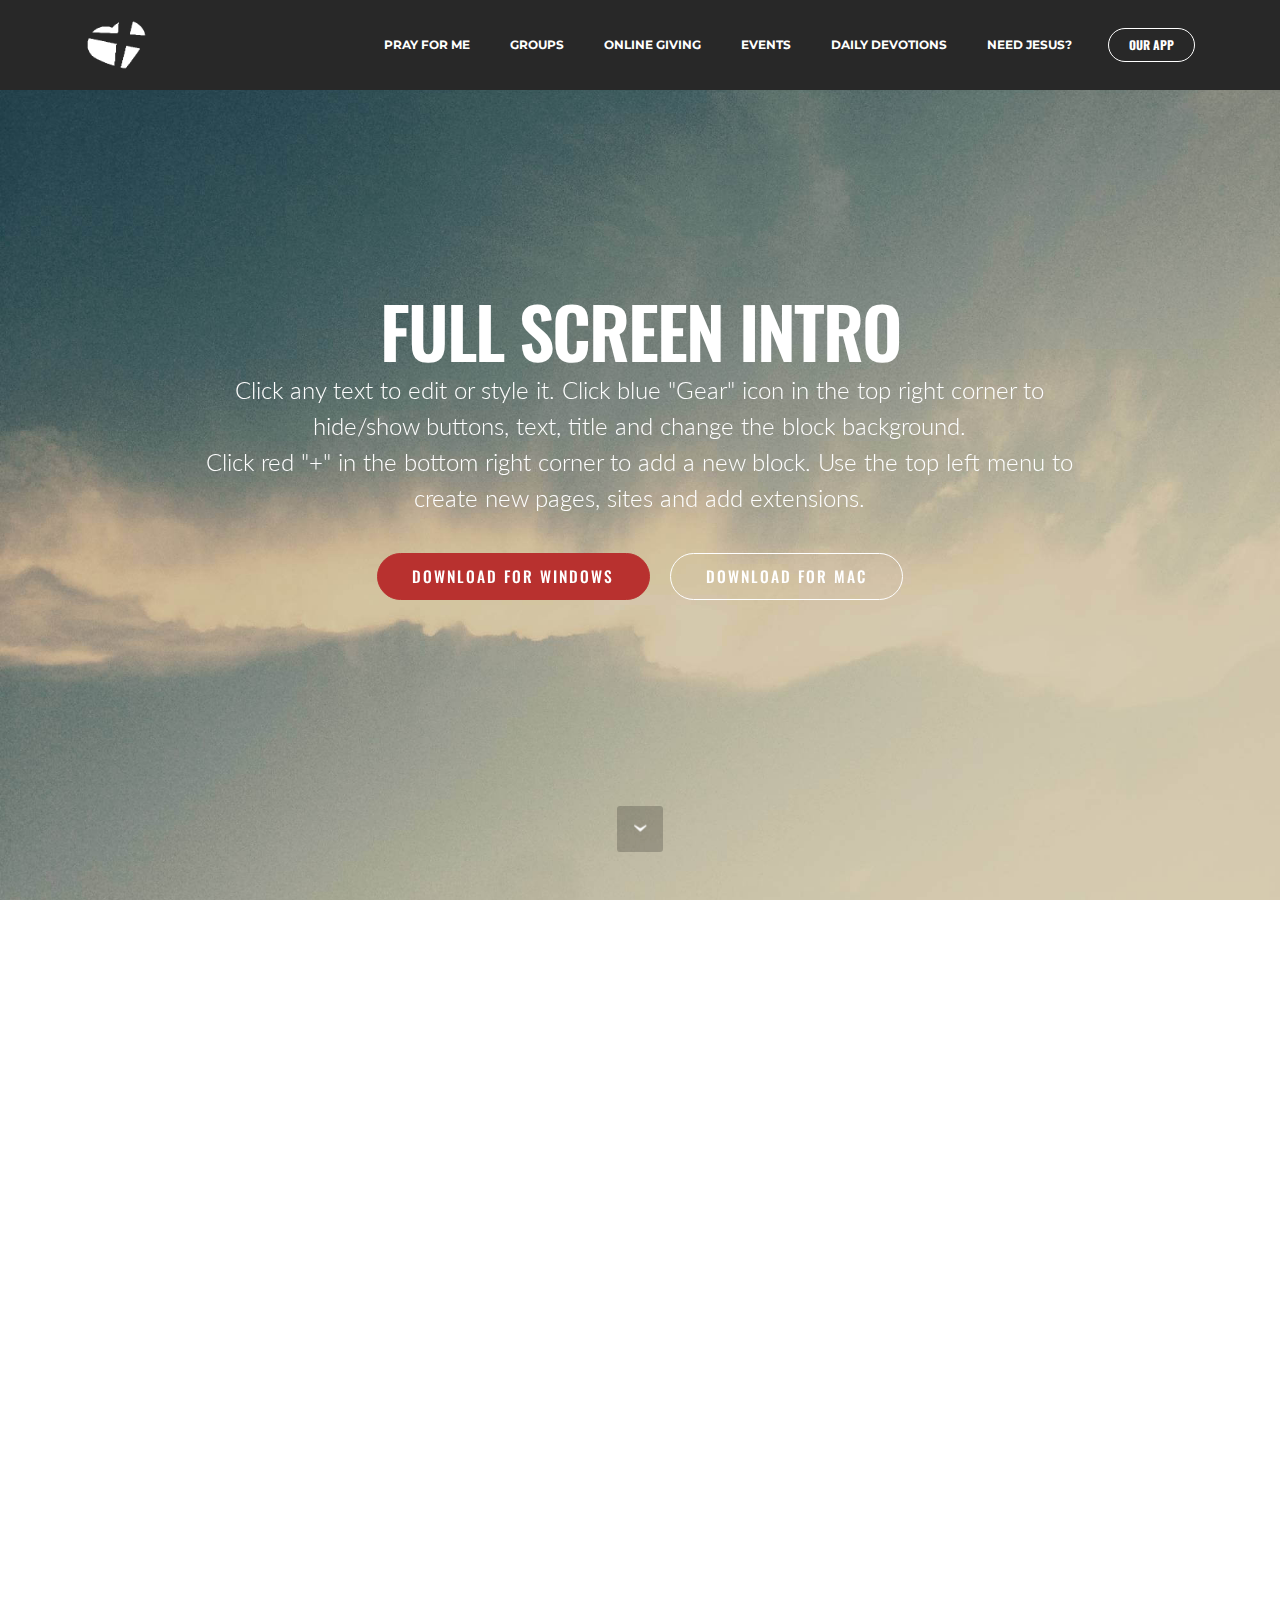
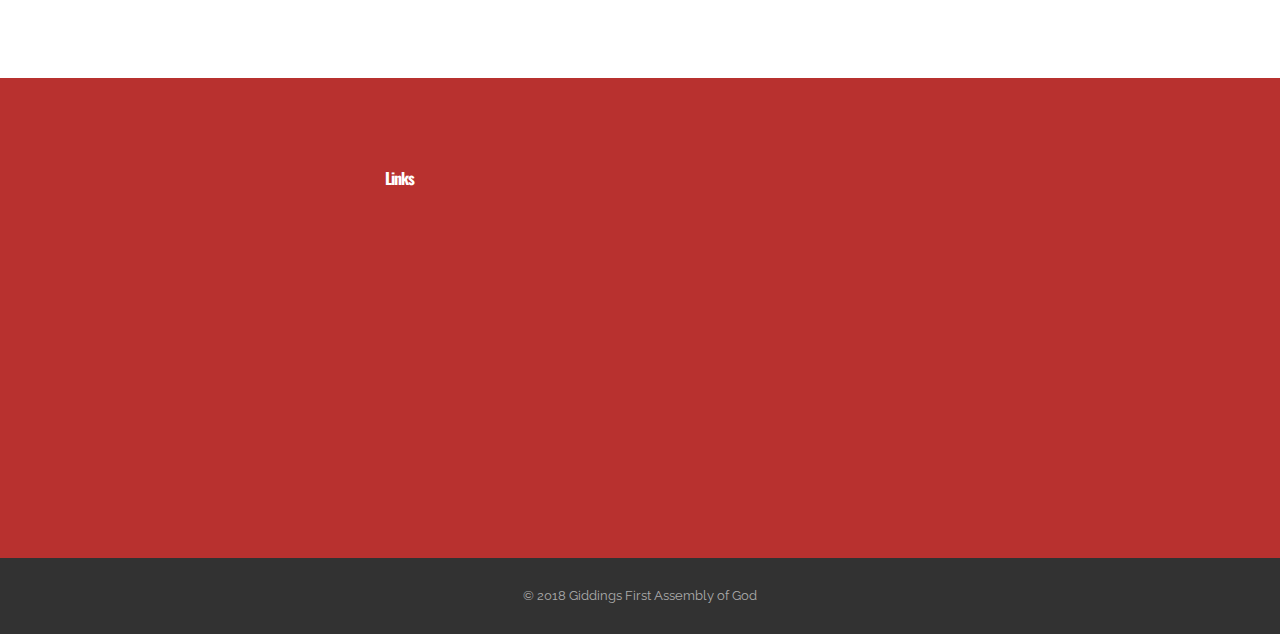
==== commit 8e5e1d71: "create github pages" ====
--- a/app.html
+++ b/app.html
@@ -24,7 +24,7 @@
   <script src="https://js.churchcenter.com/modal/v1"></script>
 </head>
 <body>
-  <section id="ext_menu-29" data-rv-view="74">
+  <section id="ext_menu-29" data-rv-view="43">
 
     <nav class="navbar navbar-dropdown navbar-fixed-top">
         <div class="container">
@@ -44,7 +44,7 @@
                         <div class="hamburger-icon"></div>
                     </button>
 
-                    <ul class="nav-dropdown collapse pull-xs-right nav navbar-nav navbar-toggleable-sm" id="exCollapsingNavbar"><li class="nav-item"><a class="nav-link link" href="https://giddingsag.churchcenter.com/people/forms/146?open-in-church-center-modal=true" target="_blank">PRAY FOR ME</a></li><li class="nav-item"><a class="nav-link link" href="https://giddingsag.churchcenteronline.com/groups" target="_blank">GROUPS</a></li><li class="nav-item"><a class="nav-link link" href="https://giddingsag.churchcenter.com/giving?open-in-church-center-modal=true" target="_blank">ONLINE GIVING</a></li><li class="nav-item"><a class="nav-link link" href="https://giddingsag.churchcenteronline.com/registrations" target="_blank">EVENTS</a></li><li class="nav-item"><a class="nav-link link" href="devotions.html">DAILY DEVOTIONS</a></li><li class="nav-item"><a class="nav-link link" href="jesus.html">NEED JESUS?</a></li><li class="nav-item nav-btn"><a class="nav-link btn btn-white btn-white-outline" href="app.html">OUR APP</a></li></ul>
+                    <ul class="nav-dropdown collapse pull-xs-right nav navbar-nav navbar-toggleable-sm" id="exCollapsingNavbar"><li class="nav-item"><a class="nav-link link" href="https://giddingsag.churchcenter.com/people/forms/146?open-in-church-center-modal=true" target="_blank">PRAY FOR ME</a></li><li class="nav-item"><a class="nav-link link" href="https://giddingsag.churchcenteronline.com/groups" target="_blank">GROUPS</a></li><li class="nav-item"><a class="nav-link link" href="https://giddingsag.churchcenter.com/giving?open-in-church-center-modal=true" target="_blank">ONLINE GIVING</a></li><li class="nav-item"><a class="nav-link link" href="https://giddingsag.churchcenteronline.com/registrations" target="_blank">EVENTS</a></li><li class="nav-item"><a class="nav-link link" href="devotions.html">DAILY DEVOTIONS</a></li><li class="nav-item"><a class="nav-link link" href="jesus.html">NEED JESUS?</a></li><li class="nav-item nav-btn"><a class="nav-link btn btn-white btn-white-outline" href="ourapp.html">OUR APP</a></li></ul>
                     <button hidden="" class="navbar-toggler navbar-close" type="button" data-toggle="collapse" data-target="#exCollapsingNavbar">
                         <div class="close-icon"></div>
                     </button>
@@ -57,7 +57,29 @@
 
 </section>
 
-<section class="engine"><a href="https://mobirise.info/t">amp templates</a></section><section class="mbr-section mbr-after-navbar" id="msg-box5-2f" data-rv-view="119" style="background-color: rgb(255, 255, 255); padding-top: 160px; padding-bottom: 120px;">
+<section class="engine"><a href="https://mobirise.info">Mobirise</a></section><section class="mbr-section mbr-section-hero mbr-section-full mbr-section-with-arrow mbr-parallax-background mbr-after-navbar" id="header1-2k" data-rv-view="65" style="background-image: url(assets/images/jumbotron.jpg);">
+
+    
+
+    <div class="mbr-table-cell">
+
+        <div class="container">
+            <div class="row">
+                <div class="mbr-section col-md-10 col-md-offset-1 text-xs-center">
+
+                    <h1 class="mbr-section-title display-1">FULL SCREEN INTRO</h1>
+                    <p class="mbr-section-lead lead">Click any text to edit or style it. Click blue "Gear" icon in the top right corner to hide/show buttons, text, title and change the block background. <br> Click red "+" in the bottom right corner to add a new block. Use the top left menu to create new pages, sites and add extensions.</p>
+                    <div class="mbr-section-btn"><a class="btn btn-lg btn-primary" href="https://mobirise.com">DOWNLOAD FOR WINDOWS</a> <a class="btn btn-lg btn-white btn-white-outline" href="https://mobirise.com">DOWNLOAD FOR MAC</a></div>
+                </div>
+            </div>
+        </div>
+    </div>
+
+    <div class="mbr-arrow mbr-arrow-floating" aria-hidden="true"><a href="#msg-box5-2f"><i class="mbr-arrow-icon"></i></a></div>
+
+</section>
+
+<section class="mbr-section" id="msg-box5-2f" data-rv-view="38" style="background-color: rgb(255, 255, 255); padding-top: 160px; padding-bottom: 120px;">
 
     
     <div class="container">
@@ -91,7 +113,7 @@
 
 </section>
 
-<div id="contacts2-27" custom-code="true" data-rv-view="72"><section class="mbr-section mbr-section-md-padding mbr-footer footer2" style="background-color: rgb(184, 49, 47); padding-top: 90px; padding-bottom: 90px;">
+<div id="contacts2-27" custom-code="true" data-rv-view="41"><section class="mbr-section mbr-section-md-padding mbr-footer footer2" style="background-color: rgb(184, 49, 47); padding-top: 90px; padding-bottom: 90px;">
     
     <div class="container">
         <div class="row">
@@ -114,7 +136,7 @@
     </div>
 </section></div>
 
-<div id="footer1-28" custom-code="true" data-rv-view="73"><footer class="mbr-small-footer mbr-section mbr-section-nopadding" data-rv-view="41" style="background-color: rgb(50, 50, 50); padding-top: 1.75rem; padding-bottom: 1.75rem;">
+<div id="footer1-28" custom-code="true" data-rv-view="42"><footer class="mbr-small-footer mbr-section mbr-section-nopadding" data-rv-view="41" style="background-color: rgb(50, 50, 50); padding-top: 1.75rem; padding-bottom: 1.75rem;">
     
     <div class="container text-xs-center">
         <p class="mbr-editable-content">© 2018 Giddings First Assembly of God</p>        
@@ -125,10 +147,11 @@
   <script src="assets/web/assets/jquery/jquery.min.js"></script>
   <script src="assets/tether/tether.min.js"></script>
   <script src="assets/bootstrap/js/bootstrap.min.js"></script>
-  <script src="assets/smooth-scroll/smooth-scroll.js"></script>
+  <script src="assets/jarallax/jarallax.js"></script>
   <script src="assets/viewport-checker/jquery.viewportchecker.js"></script>
   <script src="assets/dropdown/js/script.min.js"></script>
   <script src="assets/touch-swipe/jquery.touch-swipe.min.js"></script>
+  <script src="assets/smooth-scroll/smooth-scroll.js"></script>
   <script src="assets/theme/js/script.js"></script>
   
    <script> window.fbMessengerPlugins = window.fbMessengerPlugins || { init : function() { FB.init({ appId: "1678638095724206", xfbml: true, version: "v2.6" }); }, callable : [] }; window.fbAsyncInit = window.fbAsyncInit || function() { window.fbMessengerPlugins.callable.forEach( function( item ) { item(); } ); window.fbMessengerPlugins.init(); }; setTimeout( function() { (function(d, s, id){ var js, fjs = d.getElementsByTagName(s)[0]; if (d.getElementById(id)) { return; } js = d.createElement(s); js.id = id; js.src = "//connect.facebook.net/en_US/sdk.js"; fjs.parentNode.insertBefore(js, fjs); }(document, 'script', 'facebook-jssdk')); }, 0); </script> 
--- a/assets/mobirise/css/mbr-additional.css
+++ b/assets/mobirise/css/mbr-additional.css
@@ -1010,3 +1010,70 @@
 #ext_menu-29 .dropdown-item[aria-expanded="true"] {
   color: #b8312f!important;
 }
+#contacts2-2g STRONG {
+  color: #ffffff;
+}
+#contacts2-2g STRONG {
+  color: #ffffff;
+}
+#ext_menu-2i .hide-buttons .nav-btn {
+  display: none !important;
+}
+#ext_menu-2i .navbar-caption {
+  color: #ffffff;
+}
+#ext_menu-2i .navbar-toggler {
+  color: #ffffff;
+}
+#ext_menu-2i .close-icon::before,
+#ext_menu-2i .close-icon::after {
+  background-color: #ffffff;
+}
+#ext_menu-2i .link,
+#ext_menu-2i .dropdown-item {
+  color: #ffffff;
+}
+#ext_menu-2i .link {
+  font-size: 0.75rem;
+}
+#ext_menu-2i .dropdown-item,
+#ext_menu-2i .nav-dropdown-sm .link {
+  font-size: 0.812rem;
+}
+#ext_menu-2i .link:hover,
+#ext_menu-2i .dropdown-item:hover,
+#ext_menu-2i .link:focus,
+#ext_menu-2i .dropdown-item:focus {
+  color: #b8312f;
+}
+#ext_menu-2i .link[aria-expanded="true"],
+#ext_menu-2i .dropdown-menu {
+  background: #0e0e0e;
+}
+#ext_menu-2i .nav-dropdown-sm .link:focus,
+#ext_menu-2i .nav-dropdown-sm .link:hover,
+#ext_menu-2i .nav-dropdown-sm .dropdown-item:focus,
+#ext_menu-2i .nav-dropdown-sm .dropdown-item:hover {
+  background: #202020!important;
+}
+#ext_menu-2i .navbar,
+#ext_menu-2i .nav-dropdown-sm,
+#ext_menu-2i .nav-dropdown-sm .link[aria-expanded="true"],
+#ext_menu-2i .nav-dropdown-sm .dropdown-menu {
+  background: #282828;
+}
+#ext_menu-2i .bg-color.transparent .link {
+  color: #ffffff;
+  transition: none;
+}
+#ext_menu-2i .bg-color.transparent.opened .link {
+  transition: color 0.2s ease-in-out;
+}
+#ext_menu-2i .bg-color.transparent.opened .link:hover,
+#ext_menu-2i .bg-color.transparent.opened .link:focus {
+  color: #b8312f;
+}
+#ext_menu-2i .link[aria-expanded="true"],
+#ext_menu-2i .dropdown-item[aria-expanded="true"] {
+  color: #b8312f!important;
+}
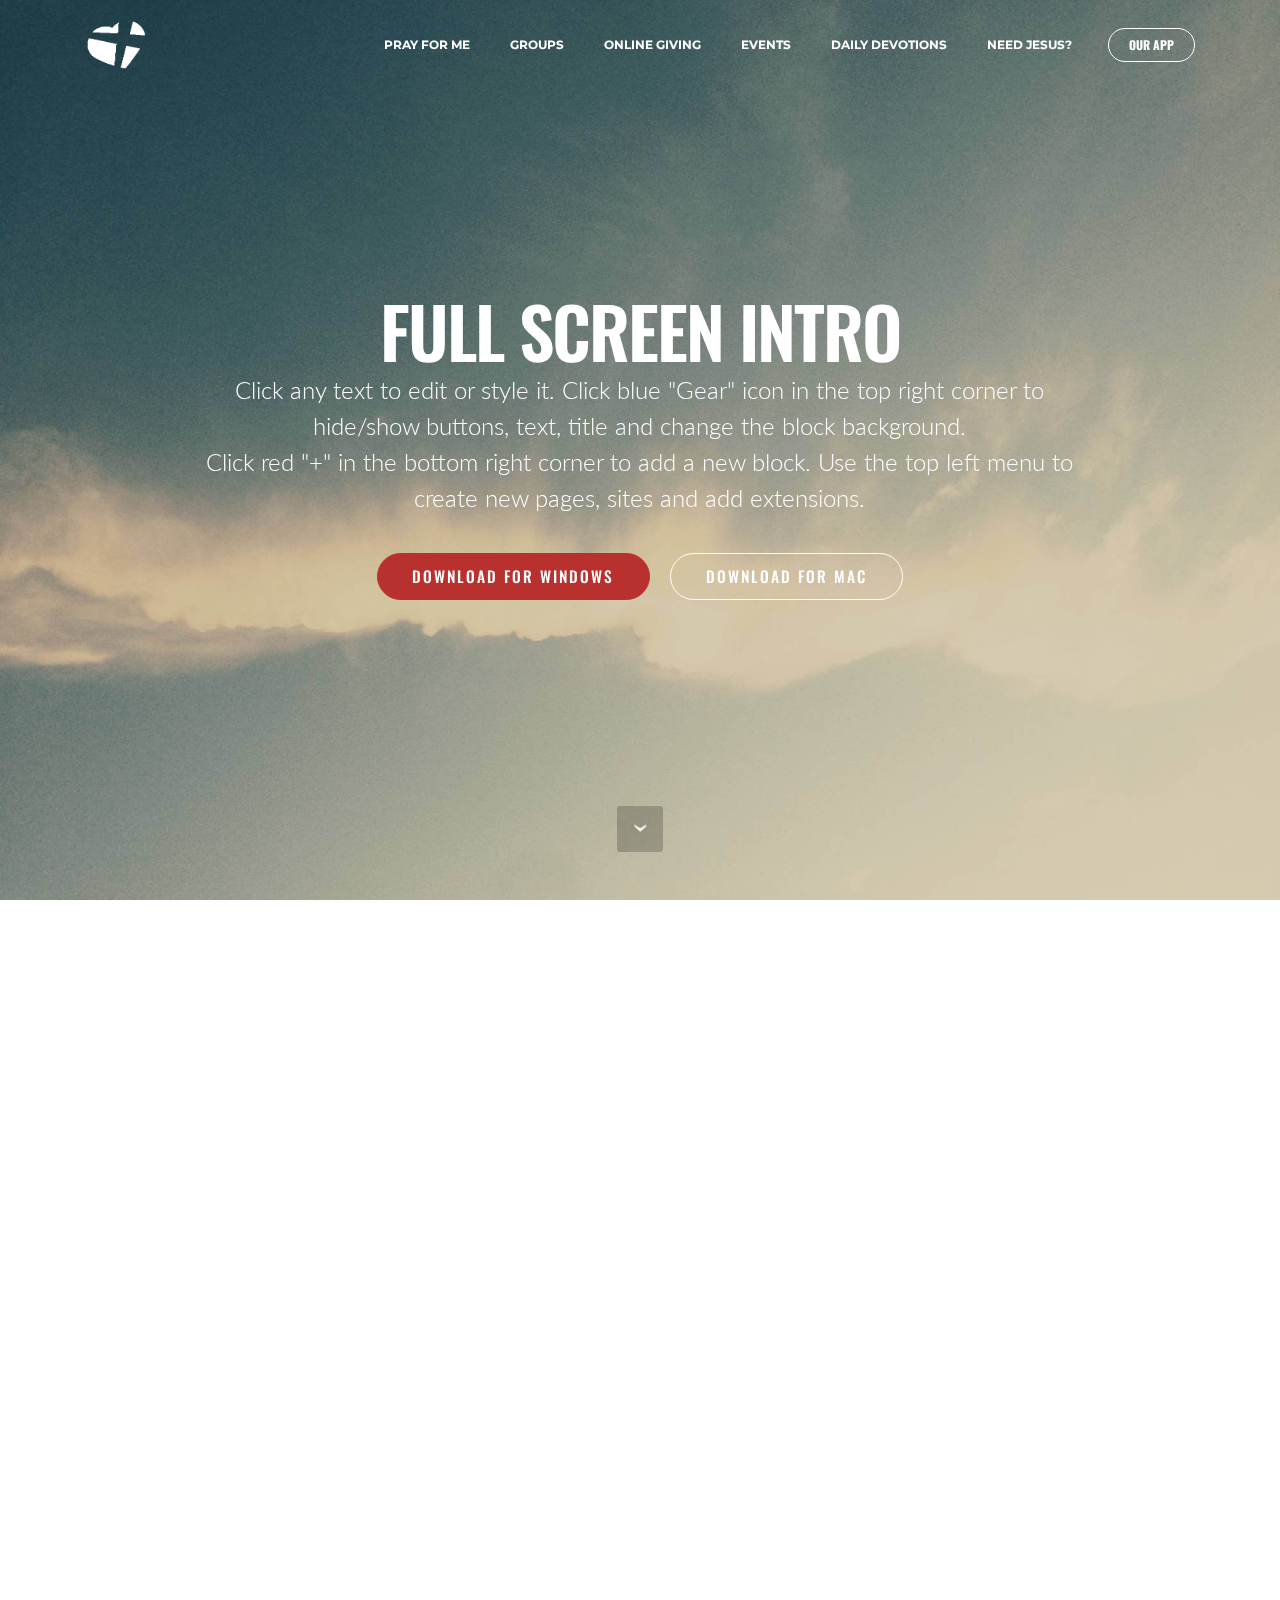
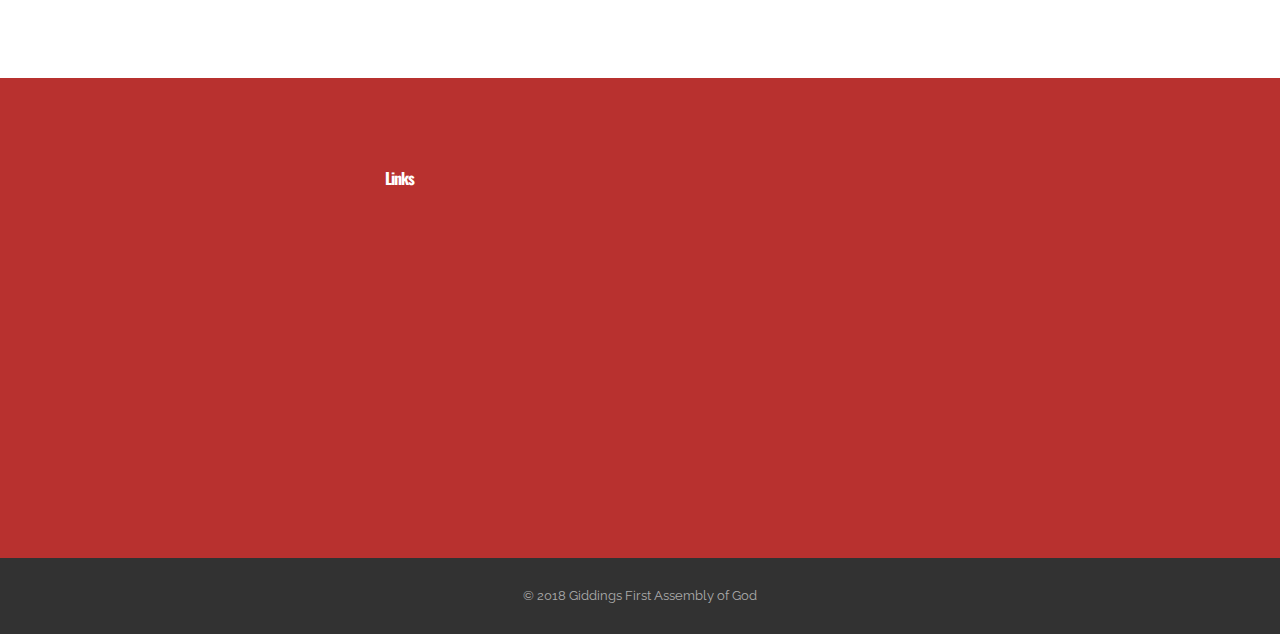
==== commit 24c432ba: "create github pages" ====
--- a/app.html
+++ b/app.html
@@ -26,7 +26,7 @@
 <body>
   <section id="ext_menu-29" data-rv-view="43">
 
-    <nav class="navbar navbar-dropdown navbar-fixed-top">
+    <nav class="navbar navbar-dropdown transparent navbar-fixed-top bg-color">
         <div class="container">
 
             <div class="mbr-table">
@@ -57,7 +57,7 @@
 
 </section>
 
-<section class="engine"><a href="https://mobirise.info">Mobirise</a></section><section class="mbr-section mbr-section-hero mbr-section-full mbr-section-with-arrow mbr-parallax-background mbr-after-navbar" id="header1-2k" data-rv-view="65" style="background-image: url(assets/images/jumbotron.jpg);">
+<section class="engine"><a href="https://mobirise.info/f">simple web maker</a></section><section class="mbr-section mbr-section-hero mbr-section-full mbr-section-with-arrow mbr-parallax-background mbr-after-navbar" id="header1-2k" data-rv-view="65" style="background-image: url(assets/images/jumbotron.jpg);">
 
     
 
--- a/assets/mobirise/css/mbr-additional.css
+++ b/assets/mobirise/css/mbr-additional.css
@@ -95,7 +95,7 @@
   background-color: #00a885 !important;
 }
 .bg-warning {
-  background-color: #f3c649 !important;
+  background-color: #7e9b9f !important;
 }
 .bg-danger {
   background-color: #3d8eb9 !important;
@@ -181,8 +181,8 @@
   border-color: #6a8153 !important;
 }
 .btn-warning {
-  background-color: #f3c649;
-  border-color: #f3c649;
+  background-color: #7e9b9f;
+  border-color: #7e9b9f;
   color: #ffffff;
 }
 .btn-warning:hover,
@@ -191,14 +191,14 @@
 .btn-warning:active,
 .btn-warning.active {
   color: #ffffff;
-  background-color: #e1a90f;
-  border-color: #e1a90f;
+  background-color: #597478;
+  border-color: #597478;
 }
 .btn-warning.disabled,
 .btn-warning:disabled {
   color: #ffffff !important;
-  background-color: #e1a90f !important;
-  border-color: #e1a90f !important;
+  background-color: #597478 !important;
+  border-color: #597478 !important;
 }
 .btn-danger {
   background-color: #3d8eb9;
@@ -302,8 +302,8 @@
 }
 .btn-warning-outline {
   background: none;
-  border-color: #c9970d;
-  color: #c9970d;
+  border-color: #4e6669;
+  color: #4e6669;
 }
 .btn-warning-outline:hover,
 .btn-warning-outline:focus,
@@ -311,14 +311,14 @@
 .btn-warning-outline:active,
 .btn-warning-outline.active {
   color: #ffffff;
-  background-color: #f3c649;
-  border-color: #f3c649;
+  background-color: #7e9b9f;
+  border-color: #7e9b9f;
 }
 .btn-warning-outline.disabled,
 .btn-warning-outline:disabled {
   color: #ffffff !important;
-  background-color: #f3c649 !important;
-  border-color: #f3c649 !important;
+  background-color: #7e9b9f !important;
+  border-color: #7e9b9f !important;
 }
 .btn-danger-outline {
   background: none;
@@ -350,7 +350,7 @@
   color: #00a885 !important;
 }
 .text-warning {
-  color: #f3c649 !important;
+  color: #7e9b9f !important;
 }
 .text-danger {
   color: #3d8eb9 !important;
@@ -362,7 +362,7 @@
   background-color: #00a885;
 }
 .alert-warning {
-  background-color: #f3c649;
+  background-color: #7e9b9f;
 }
 .alert-danger {
   background-color: #3d8eb9;
@@ -409,7 +409,7 @@
 }
 .mbr-plan-header.bg-warning .mbr-plan-subtitle,
 .mbr-plan-header.bg-warning .mbr-plan-price-desc {
-  color: #ffffff;
+  color: #c7d4d5;
 }
 .mbr-plan-header.bg-danger .mbr-plan-subtitle,
 .mbr-plan-header.bg-danger .mbr-plan-price-desc {
